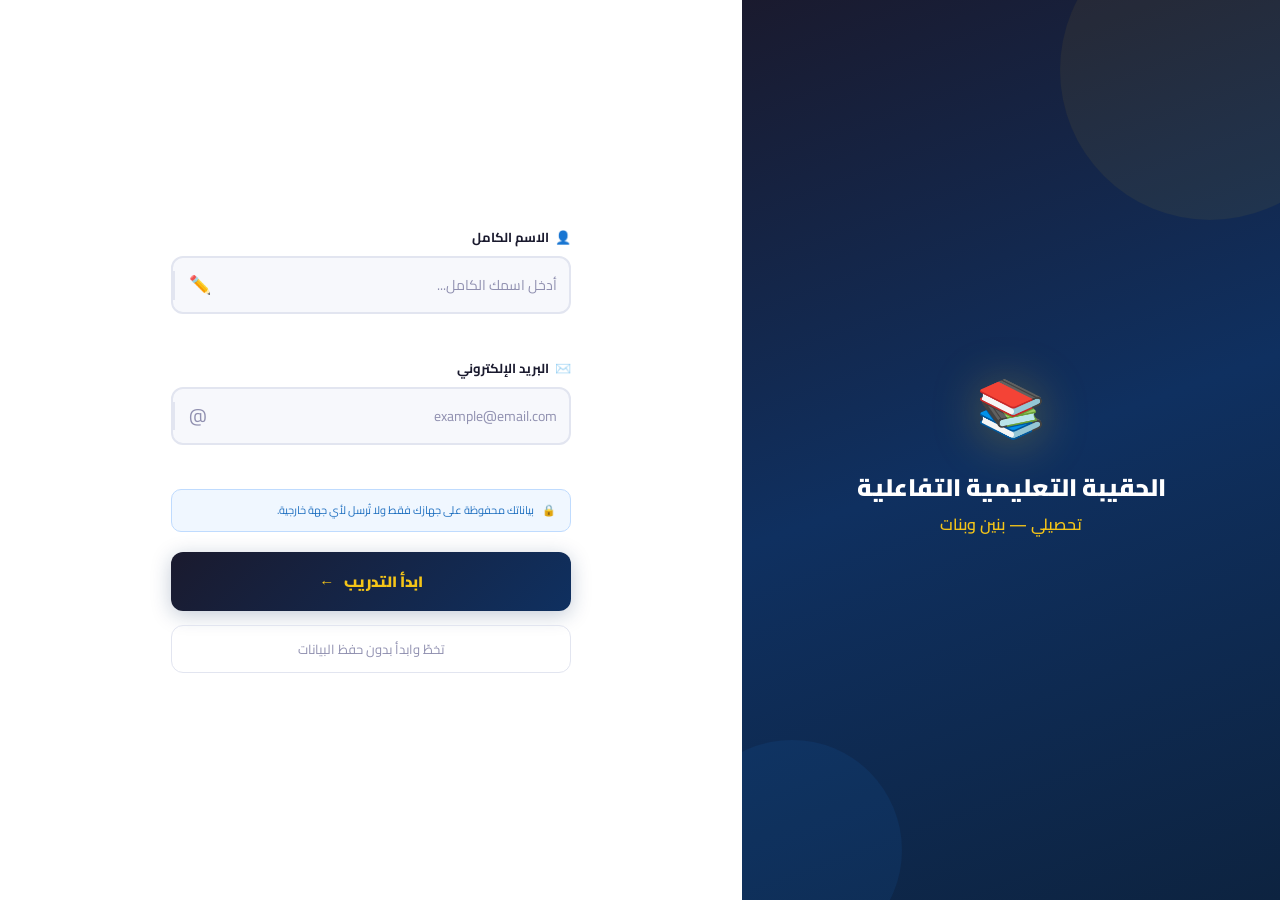
==== index.html @ 5f92c3a1 "Add files via upload" ====
<!DOCTYPE html>
<html lang="ar" dir="rtl">
<head>
  <meta charset="UTF-8"/>
  <meta name="viewport" content="width=device-width,initial-scale=1.0"/>
  <title>الحقيبة التعليمية التفاعلية — تحصيلي</title>
  <link href="https://fonts.googleapis.com/css2?family=Cairo:wght@400;500;600;700;900&display=swap" rel="stylesheet"/>
  <style>
/* ============================================================
   CSS التطبيق الرئيسي
   ============================================================ */
/* ============================================================
   TAHSILI — style.css v4
   نظام تحفيزي + مصادر تعليمية حقيقية
   ============================================================ */
@import url('https://fonts.googleapis.com/css2?family=Cairo:wght@400;500;600;700;900&display=swap');

*,*::before,*::after{box-sizing:border-box;margin:0;padding:0;}

:root{
  --blue:#1e6fc0;    --blue-l:#e6f1fb;  --blue-d:#0c447c;
  --green:#2e8b3a;   --green-l:#eaf3de; --green-d:#1a5c25;
  --purple:#7c3fbf;  --purple-l:#f0ebfc;--purple-d:#4a2080;
  --amber:#c97020;   --amber-l:#fef3e2; --amber-d:#7a4010;
  --gold:#f5c518;
  --surface:#fff;    --surface2:#f7f8fc;--surface3:#eef0f7;
  --border:#e2e5f0;  --text:#1a1a2e;
  --text2:#4a4a6a;   --text3:#9090b0;
  --success:#22a855; --danger:#dd3344;  --warn:#e0901a;
  --radius:14px;     --radius-sm:8px;
  --shadow:0 2px 12px rgba(30,30,80,.08);
  --shadow-md:0 4px 24px rgba(30,30,80,.14);
}

body{font-family:'Cairo','Segoe UI',sans-serif;direction:rtl;background:var(--surface2);color:var(--text);min-height:100vh;font-size:15px;line-height:1.6;}

/* ── Layout ── */
.app-shell{display:grid;grid-template-columns:240px 1fr;min-height:100vh;}

/* ── Sidebar ── */
.sidebar{background:#1a1a2e;color:#fff;display:flex;flex-direction:column;position:sticky;top:0;height:100vh;overflow-y:auto;z-index:100;}
.sidebar-logo{padding:22px 18px 16px;border-bottom:1px solid rgba(255,255,255,.08);}
.logo-badge{display:inline-flex;align-items:center;gap:5px;background:linear-gradient(135deg,#f5c518,#e0901a);color:#1a1a2e;font-size:11px;font-weight:700;padding:3px 10px;border-radius:20px;margin-bottom:8px;}
.sidebar-logo h1{font-size:16px;font-weight:700;color:#fff;line-height:1.3;}
.sidebar-logo p{font-size:11px;color:rgba(255,255,255,.4);margin-top:3px;}
.sidebar-nav{padding:12px 8px;flex:1;}
.nav-section-label{font-size:10px;color:rgba(255,255,255,.3);letter-spacing:1px;text-transform:uppercase;padding:10px 10px 4px;font-weight:600;}
.nav-item{display:flex;align-items:center;gap:9px;padding:9px 12px;border-radius:10px;cursor:pointer;color:rgba(255,255,255,.6);font-size:13px;font-weight:500;transition:all .15s;border:none;background:none;width:100%;text-align:right;font-family:inherit;margin-bottom:2px;}
.nav-item:hover{background:rgba(255,255,255,.07);color:#fff;}
.nav-item.active{background:rgba(245,197,24,.15);color:#f5c518;font-weight:700;}
.nav-icon{font-size:16px;width:20px;text-align:center;flex-shrink:0;}
.nav-subject{border-right:3px solid transparent;padding-right:14px;font-size:12px;}
.nav-subject.math{border-color:#42a5f5;color:#90caf9;}
.nav-subject.phys{border-color:#66bb6a;color:#a5d6a7;}
.nav-subject.chem{border-color:#ab47bc;color:#ce93d8;}
.nav-subject.bio{border-color:#ffa726;color:#ffcc80;}

/* ── Main ── */
.main-area{display:flex;flex-direction:column;min-height:100vh;}

/* ── Topbar ── */
.topbar{background:var(--surface);border-bottom:1px solid var(--border);padding:12px 26px;display:flex;align-items:center;justify-content:space-between;position:sticky;top:0;z-index:50;gap:10px;flex-wrap:wrap;}
.topbar-left{display:flex;align-items:center;gap:10px;}
.topbar-title{font-size:16px;font-weight:700;}
.topbar-right{display:flex;gap:6px;align-items:center;flex-wrap:wrap;}
.score-pills{display:flex;gap:5px;flex-wrap:wrap;}
.score-pill{display:flex;align-items:center;gap:4px;padding:3px 9px;border-radius:20px;font-size:11px;font-weight:700;border:1.5px solid var(--border);background:var(--surface2);}

/* ── Content ── */
.content-area{padding:24px;flex:1;}

/* ── Buttons ── */
.btn{display:inline-flex;align-items:center;gap:5px;padding:8px 16px;border-radius:var(--radius-sm);font-size:13px;font-weight:700;font-family:inherit;cursor:pointer;border:none;transition:all .15s;white-space:nowrap;}
.btn:disabled{opacity:.4;cursor:default;}
.btn-primary{background:#1a1a2e;color:#f5c518;}
.btn-primary:hover:not(:disabled){background:#0f3060;transform:translateY(-1px);}
.btn-outline{background:transparent;color:var(--text);border:1.5px solid var(--border);}
.btn-outline:hover:not(:disabled){border-color:#999;background:var(--surface2);}

/* ── Screens ── */
.screen{display:none;}
.screen.active{display:block;animation:fadeUp .25s ease;}
@keyframes fadeUp{from{opacity:0;transform:translateY(5px);}to{opacity:1;transform:translateY(0);}}

/* ============================================================
   ACHIEVEMENT POPUP
   ============================================================ */
.achievement-popup{
  position:fixed;top:24px;left:50%;transform:translateX(-50%) translateY(-80px);
  background:linear-gradient(135deg,#1a1a2e,#0f3060);
  color:#fff;padding:16px 24px;border-radius:16px;
  box-shadow:0 8px 32px rgba(0,0,0,.35);
  z-index:9999;display:flex;align-items:center;gap:14px;
  min-width:280px;max-width:360px;
  transition:transform .4s cubic-bezier(.34,1.56,.64,1),opacity .3s;
  opacity:0;
}
.achievement-popup.show{transform:translateX(-50%) translateY(0);opacity:1;}
.ach-icon{font-size:38px;flex-shrink:0;}
.ach-text h4{font-size:14px;font-weight:700;color:#f5c518;margin-bottom:2px;}
.ach-text p{font-size:12px;color:rgba(255,255,255,.7);}
.ach-close{margin-right:auto;background:none;border:none;color:rgba(255,255,255,.4);cursor:pointer;font-size:18px;line-height:1;padding:0 4px;}

/* ── Toast ── */
.toast{position:fixed;bottom:22px;left:50%;transform:translateX(-50%);background:#1a1a2e;color:#fff;padding:10px 18px;border-radius:10px;font-size:13px;font-weight:600;box-shadow:var(--shadow-md);z-index:9998;display:none;}
.toast.show{display:block;}

/* ============================================================
   DASHBOARD
   ============================================================ */
.dash-hero{background:linear-gradient(135deg,#1a1a2e 0%,#0f3060 60%,#1e6fc0 100%);border-radius:18px;padding:26px 30px;color:#fff;margin-bottom:20px;display:flex;align-items:center;justify-content:space-between;gap:20px;flex-wrap:wrap;}
.dash-hero h2{font-size:20px;font-weight:700;margin-bottom:5px;}
.dash-hero p{font-size:13px;color:rgba(255,255,255,.6);}
.hero-stats{display:flex;gap:22px;margin-top:16px;flex-wrap:wrap;}
.h-stat-val{font-size:26px;font-weight:900;}
.h-stat-lbl{font-size:11px;color:rgba(255,255,255,.5);}
.h-stat.gold .h-stat-val{color:#f5c518;}
.h-stat.green .h-stat-val{color:#6ee7a0;}
.readiness-ring{position:relative;width:100px;height:100px;flex-shrink:0;}
.readiness-ring svg{transform:rotate(-90deg);}
.ring-center{position:absolute;inset:0;display:flex;flex-direction:column;align-items:center;justify-content:center;font-size:22px;font-weight:900;color:#f5c518;line-height:1;}
.ring-center small{font-size:10px;color:rgba(255,255,255,.5);font-weight:400;}

/* Badge strip */
.badge-strip-wrap{background:var(--surface);border:1px solid var(--border);border-radius:var(--radius);padding:16px 18px;margin-bottom:20px;}
.badge-strip-wrap h3{font-size:13px;font-weight:700;margin-bottom:12px;}
.badge-strip{display:flex;gap:10px;flex-wrap:wrap;}
.badge-item{display:flex;flex-direction:column;align-items:center;gap:4px;padding:10px 14px;border-radius:10px;border:1.5px solid var(--border);background:var(--surface2);min-width:80px;text-align:center;transition:all .2s;}
.badge-item.earned{background:linear-gradient(135deg,#fffbea,#fef3c7);border-color:#f5c518;box-shadow:0 2px 8px rgba(245,197,24,.2);}
.badge-item.locked{opacity:.5;}
.badge-item.star-item{background:linear-gradient(135deg,#fffbea,#fde68a);border-color:#f59e0b;}
.badge-icon{font-size:24px;line-height:1;}
.badge-name{font-size:10px;font-weight:700;color:var(--text2);}

/* Subject cards */
.cards-grid{display:grid;grid-template-columns:repeat(4,1fr);gap:12px;margin-bottom:20px;}
.subj-card{background:var(--surface);border:1.5px solid var(--border);border-radius:var(--radius);padding:16px 14px;cursor:pointer;transition:all .18s;border-top-width:4px;}
.subj-card:hover{transform:translateY(-3px);box-shadow:var(--shadow-md);}
.subj-card.math{border-top-color:var(--blue);}
.subj-card.phys{border-top-color:var(--green);}
.subj-card.chem{border-top-color:var(--purple);}
.subj-card.bio{border-top-color:var(--amber);}
.sc-icon{width:38px;height:38px;border-radius:9px;display:flex;align-items:center;justify-content:center;font-size:19px;margin-bottom:9px;}
.sc-name{font-size:13px;font-weight:700;}
.sc-sub{font-size:11px;color:var(--text3);margin-top:1px;}
.sc-bar{height:4px;background:var(--border);border-radius:2px;margin-top:9px;overflow:hidden;}
.sc-fill{height:100%;border-radius:2px;transition:width .5s ease;}
.sc-pct{font-size:11px;color:var(--text3);margin-top:3px;}

/* Two-col bottom */
.dash-bottom{display:grid;grid-template-columns:1fr 1fr;gap:16px;}
.dash-card{background:var(--surface);border:1px solid var(--border);border-radius:var(--radius);padding:18px;box-shadow:var(--shadow);}
.dash-card h3{font-size:13px;font-weight:700;margin-bottom:12px;}
.topic-row{display:flex;align-items:center;gap:8px;padding:7px 0;border-bottom:1px solid var(--border);font-size:12px;}
.topic-row:last-child{border-bottom:none;}
.t-dot{width:7px;height:7px;border-radius:50%;flex-shrink:0;}
.t-badge{margin-right:auto;font-size:10px;font-weight:700;padding:2px 7px;border-radius:10px;}

/* Resource links in dashboard */
.res-link-dash{display:flex;align-items:center;gap:8px;padding:9px 10px;background:var(--surface2);border:1px solid var(--border);border-radius:var(--radius-sm);cursor:pointer;transition:all .15s;margin-bottom:6px;}
.res-link-dash:hover{background:var(--blue-l,#e6f1fb);border-color:var(--blue);}
.res-link-dash .r-name{font-size:12px;font-weight:700;flex:1;}
.res-link-dash .r-arrow{font-size:13px;color:var(--text3);}

/* ============================================================
   TOPICS
   ============================================================ */
.topics-header-row{display:flex;align-items:center;gap:10px;margin-bottom:18px;flex-wrap:wrap;}
.subject-tabs{display:flex;gap:3px;background:var(--surface);border:1px solid var(--border);border-radius:10px;padding:4px;}
.stab{padding:6px 16px;border-radius:7px;font-size:12px;font-weight:700;cursor:pointer;border:none;background:transparent;color:var(--text2);font-family:inherit;transition:all .15s;}
.stab.active-math{background:var(--blue);color:#fff;}
.stab.active-phys{background:var(--green);color:#fff;}
.stab.active-chem{background:var(--purple);color:#fff;}
.stab.active-bio{background:var(--amber);color:#fff;}
.topics-grid{display:grid;grid-template-columns:repeat(2,1fr);gap:8px;}
.topic-card{background:var(--surface);border:1px solid var(--border);border-radius:var(--radius-sm);padding:12px 14px;display:flex;align-items:center;gap:10px;}
.tc-dot{width:9px;height:9px;border-radius:50%;flex-shrink:0;}
.tc-name{flex:1;font-size:12px;font-weight:600;}

/* ============================================================
   QUIZ
   ============================================================ */
.quiz-setup-card{background:var(--surface);border:1px solid var(--border);border-radius:var(--radius);padding:26px;max-width:580px;box-shadow:var(--shadow);}
.quiz-setup-card h2{font-size:17px;font-weight:700;margin-bottom:5px;}
.quiz-setup-card>p{font-size:13px;color:var(--text2);margin-bottom:20px;}
.filter-row{display:flex;gap:7px;flex-wrap:wrap;margin-bottom:18px;}
.fchip{padding:6px 14px;border:1.5px solid var(--border);border-radius:20px;font-size:12px;cursor:pointer;background:transparent;color:var(--text2);font-family:inherit;font-weight:700;transition:all .15s;}
.fchip.active{background:var(--blue-l,#e6f1fb);color:var(--blue-d,#0c447c);border-color:var(--blue);}

/* Quiz shell */
.quiz-shell{display:grid;grid-template-columns:1fr 290px;gap:18px;align-items:start;}

/* Q card */
.q-card{background:var(--surface);border:1px solid var(--border);border-radius:var(--radius);padding:24px;box-shadow:var(--shadow);}
.q-top{display:flex;align-items:center;justify-content:space-between;margin-bottom:16px;gap:8px;flex-wrap:wrap;}
.q-tag{padding:3px 11px;border-radius:20px;font-size:11px;font-weight:700;}
.q-counter{font-size:12px;color:var(--text3);}
.q-progress-bar{height:4px;background:var(--border);border-radius:2px;margin-bottom:18px;overflow:hidden;}
.q-progress-fill{height:100%;background:var(--blue);border-radius:2px;transition:width .3s ease;}
.q-text{font-size:16px;font-weight:600;line-height:1.75;margin-bottom:18px;}
.options-list{display:grid;gap:9px;}
.option{display:flex;align-items:center;gap:12px;padding:12px 14px;border:2px solid var(--border);border-radius:9px;cursor:pointer;font-size:13px;font-weight:500;font-family:inherit;text-align:right;background:var(--surface);transition:all .15s;color:var(--text);width:100%;}
.option:hover:not(:disabled){border-color:var(--blue);background:var(--blue-l,#e6f1fb);transform:translateX(-2px);}
.option.correct{border-color:var(--success)!important;background:#eafaf1!important;color:#155a2a!important;}
.option.wrong{border-color:var(--danger)!important;background:#fdecea!important;color:#7a1520!important;}
.opt-letter{width:26px;height:26px;border-radius:50%;background:var(--surface2);border:1.5px solid var(--border);display:flex;align-items:center;justify-content:center;font-size:11px;font-weight:700;flex-shrink:0;transition:all .15s;}
.option.correct .opt-letter{background:var(--success);color:#fff;border-color:var(--success);}
.option.wrong   .opt-letter{background:var(--danger);color:#fff;border-color:var(--danger);}

.explanation-box{margin-top:14px;padding:14px;border-radius:9px;border-right:4px solid var(--blue);background:var(--blue-l,#e6f1fb);font-size:13px;line-height:1.8;color:var(--blue-d,#0c447c);display:none;animation:slideIn .2s ease;}
.explanation-box.show{display:block;}
.explanation-box.correct-exp{border-color:var(--success);background:#eafaf1;color:#155a2a;}
.explanation-box.wrong-exp{border-color:var(--danger);background:#fdecea;color:#7a1520;}
@keyframes slideIn{from{opacity:0;transform:translateY(-4px);}to{opacity:1;transform:translateY(0);}}

.q-nav-row{display:flex;align-items:center;justify-content:space-between;margin-top:16px;gap:8px;}
.q-dots{display:flex;gap:4px;}
.qdot{width:7px;height:7px;border-radius:50%;background:var(--border);transition:all .2s;}
.qdot.done{background:var(--success);}
.qdot.current{background:var(--blue);width:18px;border-radius:4px;}

/* ── Assistant panel ── */
.assistant-panel{display:flex;flex-direction:column;gap:12px;}

.hint-card{background:var(--surface);border:1px solid var(--border);border-radius:var(--radius);overflow:hidden;box-shadow:var(--shadow);}
.hint-header{display:flex;align-items:center;gap:7px;padding:11px 14px;background:linear-gradient(135deg,#1a1a2e,#0f3060);color:#fff;font-size:12px;font-weight:700;}
.ai-dot{width:7px;height:7px;border-radius:50%;background:#6ee7a0;animation:pulse 2s infinite;}
@keyframes pulse{0%,100%{opacity:1;}50%{opacity:.35;}}
.hint-body{padding:12px 14px;}
.hint-text{font-size:12px;color:var(--text2);line-height:1.7;margin-bottom:10px;}
.hint-steps{list-style:none;display:flex;flex-direction:column;gap:5px;}
.hint-steps li{display:flex;gap:7px;font-size:11px;color:var(--text2);padding:5px 8px;background:var(--surface2);border-radius:6px;line-height:1.5;}
.step-num{width:16px;height:16px;background:var(--blue);color:#fff;border-radius:50%;display:flex;align-items:center;justify-content:center;font-size:9px;font-weight:700;flex-shrink:0;margin-top:1px;}
.hint-action{display:flex;gap:5px;margin-top:9px;}
.hint-btn{flex:1;padding:7px 8px;border-radius:6px;font-size:11px;font-weight:700;font-family:inherit;cursor:pointer;border:1.5px solid var(--border);background:var(--surface);color:var(--text2);transition:all .15s;display:flex;align-items:center;justify-content:center;gap:3px;}
.hint-btn:hover{border-color:var(--blue);color:var(--blue);}
.hint-btn.primary{background:#1a1a2e;color:#f5c518;border-color:#1a1a2e;}
.hint-btn.primary:hover{background:#0f3060;}

/* Resources per question */
.resources-card{background:var(--surface);border:1px solid var(--border);border-radius:var(--radius);overflow:hidden;box-shadow:var(--shadow);}
.resources-header{padding:10px 14px;border-bottom:1px solid var(--border);font-size:12px;font-weight:700;display:flex;align-items:center;gap:5px;}
.resources-body{padding:8px;display:flex;flex-direction:column;gap:5px;}
.res-link{display:flex;align-items:center;gap:8px;padding:8px 10px;border-radius:8px;border:1px solid var(--border);background:var(--surface2);cursor:pointer;transition:all .15s;}
.res-link:hover{background:var(--blue-l,#e6f1fb);border-color:var(--blue);transform:translateX(-2px);}
.res-icon{flex-shrink:0;display:flex;align-items:center;justify-content:center;width:32px;height:32px;border-radius:7px;overflow:hidden;}
.res-info{flex:1;min-width:0;}
.res-name{font-size:11px;font-weight:700;white-space:nowrap;overflow:hidden;text-overflow:ellipsis;}
.res-arrow{color:var(--text3);font-size:11px;flex-shrink:0;}
.res-link:hover .res-arrow{color:var(--blue);}

/* ── Score screen ── */
.score-screen{background:var(--surface);border:1px solid var(--border);border-radius:var(--radius);padding:36px 22px;text-align:center;max-width:500px;box-shadow:var(--shadow-md);}
.score-ring{width:110px;height:110px;border-radius:50%;border:6px solid;margin:0 auto 18px;display:flex;flex-direction:column;align-items:center;justify-content:center;}
.score-num{font-size:34px;font-weight:900;}
.score-denom{font-size:12px;color:var(--text2);}
.score-title{font-size:19px;font-weight:700;margin-bottom:6px;}
.score-msg{font-size:12px;color:var(--text2);margin-bottom:16px;}
.score-badges-wrap{margin-bottom:16px;}
.score-badges-wrap h4{font-size:12px;font-weight:700;margin-bottom:8px;text-align:right;}
.score-badges{display:flex;flex-wrap:wrap;gap:6px;justify-content:center;}
.score-badge{padding:5px 12px;background:#fffbea;border:1.5px solid #f5c518;border-radius:20px;font-size:12px;font-weight:700;color:#7a4f00;}
.score-badge.star{background:#fef3c7;border-color:#f59e0b;}
.score-breakdown{text-align:right;margin-bottom:18px;}
.sb-row{display:flex;align-items:center;gap:8px;padding:6px 0;border-bottom:1px solid var(--border);font-size:12px;}
.sb-row:last-child{border-bottom:none;}
.sb-label{flex:1;font-weight:600;}
.sb-bar-wrap{flex:2;background:var(--border);border-radius:3px;height:5px;overflow:hidden;}
.sb-bar{height:100%;border-radius:3px;}
.sb-val{font-size:11px;font-weight:700;min-width:34px;text-align:center;}

/* ============================================================
   PROGRESS
   ============================================================ */
.progress-grid{display:grid;grid-template-columns:1fr 1fr;gap:16px;}
.prog-card{background:var(--surface);border:1px solid var(--border);border-radius:var(--radius);padding:18px;box-shadow:var(--shadow);}
.prog-card h3{font-size:13px;font-weight:700;margin-bottom:14px;}
.big-progress-bar{height:11px;background:var(--border);border-radius:6px;overflow:hidden;margin-top:8px;}
.big-progress-fill{height:100%;background:linear-gradient(90deg,var(--blue),var(--green));border-radius:6px;transition:width .6s ease;}
.big-pct{font-size:26px;font-weight:900;color:var(--blue);margin-top:6px;}
.subj-row{display:flex;align-items:center;gap:9px;padding:8px 0;border-bottom:1px solid var(--border);}
.subj-row:last-child{border-bottom:none;}
.subj-name{font-size:12px;font-weight:600;min-width:65px;}
.subj-bar{flex:1;background:var(--border);border-radius:3px;height:6px;overflow:hidden;}
.subj-fill{height:100%;border-radius:3px;transition:width .5s ease;}
.subj-pct{font-size:11px;font-weight:700;min-width:32px;text-align:center;}
.empty-progress{text-align:center;padding:30px 16px;color:var(--text2);font-size:13px;}
.empty-icon{font-size:36px;margin-bottom:10px;}

/* Badges in progress */
.prog-badges-wrap{grid-column:1/-1;}
.prog-badges{display:grid;grid-template-columns:repeat(auto-fill,minmax(140px,1fr));gap:10px;}
.prog-badge{display:flex;flex-direction:column;align-items:center;gap:5px;padding:14px 10px;border-radius:12px;border:1.5px solid var(--border);background:var(--surface2);text-align:center;transition:all .2s;}
.prog-badge.earned{background:linear-gradient(135deg,#fffbea,#fef3c7);border-color:#f5c518;box-shadow:0 2px 10px rgba(245,197,24,.18);}
.prog-badge.locked{opacity:.45;}
.pb-icon{font-size:30px;}
.pb-name{font-size:12px;font-weight:700;}
.pb-desc{font-size:10px;color:var(--text3);}

/* ============================================================
   RESPONSIVE
   ============================================================ */
@media(max-width:1024px){
  .app-shell{grid-template-columns:1fr;}
  .sidebar{display:none;}
  .cards-grid{grid-template-columns:repeat(2,1fr);}
  .quiz-shell{grid-template-columns:1fr;}
  .assistant-panel{flex-direction:row;flex-wrap:wrap;}
  .hint-card,.resources-card{flex:1 1 260px;}
}
@media(max-width:640px){
  .cards-grid{grid-template-columns:1fr 1fr;}
  .dash-bottom{grid-template-columns:1fr;}
  .progress-grid{grid-template-columns:1fr;}
  .topics-grid{grid-template-columns:1fr;}
  .content-area{padding:14px;}
  .topbar{padding:10px 14px;}
}

/* ============================================================
   LOGIN OVERLAY
   ============================================================ */
.login-overlay {
  position: fixed; inset: 0;
  background: linear-gradient(135deg,#1a1a2e 0%,#0f3060 60%,#1e3a6e 100%);
  display: flex; align-items: center; justify-content: center;
  z-index: 99999;
  padding: 20px;
}
.login-modal {
  background: #fff;
  border-radius: 22px;
  padding: 36px 32px;
  width: 100%; max-width: 420px;
  text-align: center;
  box-shadow: 0 20px 60px rgba(0,0,0,.35);
  animation: popIn .4s cubic-bezier(.34,1.56,.64,1);
}
@keyframes popIn { from{opacity:0;transform:scale(.88);} to{opacity:1;transform:scale(1);} }

.login-logo { font-size: 48px; margin-bottom: 10px; }
.login-modal h2 {
  font-size: 20px; font-weight: 900;
  color: #1a1a2e; margin-bottom: 6px;
}
.login-modal > p {
  font-size: 13px; color: var(--text2);
  margin-bottom: 28px; line-height: 1.6;
}

.login-form { text-align: right; }
.lf-group   { margin-bottom: 18px; }
.lf-label   { font-size: 13px; font-weight: 700; display: block; margin-bottom: 7px; }

.lf-input-wrap {
  display: flex; align-items: center; gap: 8px;
  border: 2px solid var(--border);
  border-radius: 10px; padding: 0 14px;
  background: var(--surface2);
  transition: border-color .2s;
}
.lf-input-wrap:focus-within { border-color: var(--blue); background: #fff; }
.lf-icon  { font-size: 18px; flex-shrink: 0; }
.lf-input {
  flex: 1; border: none; background: transparent;
  font-family: inherit; font-size: 14px; color: var(--text);
  padding: 12px 4px; outline: none;
  direction: rtl; text-align: right;
}
.lf-input::placeholder { color: var(--text3); }
.lf-error {
  font-size: 11px; color: var(--danger);
  margin-top: 4px; display: block; min-height: 16px;
}

.lf-btn {
  width: 100%; padding: 14px;
  background: linear-gradient(135deg,#1a1a2e,#0f3060);
  color: #f5c518; border: none; border-radius: 10px;
  font-size: 15px; font-weight: 900; font-family: inherit;
  cursor: pointer; margin-top: 6px;
  transition: all .2s;
}
.lf-btn:hover { transform: translateY(-2px); box-shadow: 0 6px 20px rgba(0,0,0,.2); }
.lf-btn:active { transform: translateY(0); }

.lf-skip {
  width: 100%; padding: 10px;
  background: transparent; border: none;
  font-size: 12px; color: var(--text3);
  font-family: inherit; cursor: pointer;
  margin-top: 10px; text-decoration: underline;
  transition: color .15s;
}
.lf-skip:hover { color: var(--text2); }

/* ── User chip in topbar ── */
.user-chip {
  display: flex; align-items: center; gap: 7px;
  padding: 5px 12px 5px 7px;
  border: 1.5px solid var(--border);
  border-radius: 24px; background: var(--surface2);
  cursor: pointer; transition: all .15s;
}
.user-chip:hover { border-color: var(--blue); background: var(--blue-l,#e6f1fb); }
.user-avatar {
  width: 28px; height: 28px; border-radius: 50%;
  background: linear-gradient(135deg,#1a1a2e,#1e6fc0);
  color: #f5c518; font-size: 13px; font-weight: 900;
  display: flex; align-items: center; justify-content: center;
}
.user-name-short { font-size: 12px; font-weight: 700; max-width: 100px; overflow: hidden; text-overflow: ellipsis; white-space: nowrap; }

/* ── User card modal ── */
.modal-overlay {
  position: fixed; inset: 0;
  background: rgba(0,0,0,.5);
  z-index: 5000;
  display: flex; align-items: flex-start; justify-content: flex-left;
  padding: 70px 20px 20px;
}
.user-card {
  background: var(--surface);
  border-radius: 18px;
  padding: 28px 24px;
  width: 280px;
  box-shadow: var(--shadow-md);
  text-align: center;
  animation: fadeUp .2s ease;
  margin-right: auto;
  margin-left: 20px;
}
.uc-avatar {
  width: 64px; height: 64px; border-radius: 50%;
  background: linear-gradient(135deg,#1a1a2e,#1e6fc0);
  color: #f5c518; font-size: 28px; font-weight: 900;
  display: flex; align-items: center; justify-content: center;
  margin: 0 auto 12px;
}
.uc-name  { font-size: 16px; font-weight: 900; margin-bottom: 4px; }
.uc-email { font-size: 12px; color: var(--text3); margin-bottom: 18px; word-break: break-all; }

.uc-stats { display: flex; gap: 8px; margin-bottom: 16px; }
.uc-stat  {
  flex: 1; background: var(--surface2);
  border-radius: 10px; padding: 10px 6px;
}
.uc-stat-val { font-size: 20px; font-weight: 900; color: var(--blue); }
.uc-stat-lbl { font-size: 10px; color: var(--text3); }

.uc-saved {
  font-size: 11px; color: var(--success);
  background: #eafaf1; border-radius: 8px;
  padding: 7px 10px; margin-bottom: 14px;
}
.uc-logout {
  width: 100%; padding: 9px;
  background: #fdecea; color: var(--danger);
  border: 1.5px solid #f5c6c6;
  border-radius: 9px; font-size: 12px; font-weight: 700;
  font-family: inherit; cursor: pointer;
  transition: all .15s;
}
.uc-logout:hover { background: var(--danger); color: #fff; }

/* ── GeoGebra resource highlight ── */
.res-link-dash[onclick*="geogebra"],
.res-link[onclick*="geogebra"] {
  border-color: #c7d4f5;
  background: #f5f7ff;
}
.res-link-dash[onclick*="geogebra"]:hover,
.res-link[onclick*="geogebra"]:hover {
  background: #e8eeff;
  border-color: #2d4a9e;
}

/* ============================================================
   USER INFO BAR  (topbar)
   ============================================================ */
.user-info-bar {
  display: none;
  align-items: center;
  gap: 10px;
  padding: 6px 14px 6px 8px;
  background: var(--surface2);
  border: 1.5px solid var(--border);
  border-radius: 40px;
  cursor: default;
  transition: all .2s;
  max-width: 240px;
}
.user-info-bar.visible { display: flex; }
.user-info-bar:hover   { border-color: var(--blue); background: var(--blue-l,#e6f1fb); }

.uib-avatar {
  width: 34px; height: 34px;
  border-radius: 50%; flex-shrink: 0;
  background: linear-gradient(135deg,#1a1a2e,#1e6fc0);
  color: #f5c518;
  font-size: 15px; font-weight: 900;
  display: flex; align-items: center; justify-content: center;
}
.uib-details {
  display: flex; flex-direction: column;
  min-width: 0; flex: 1;
}
.uib-name {
  font-size: 13px; font-weight: 700;
  white-space: nowrap; overflow: hidden; text-overflow: ellipsis;
  color: var(--text);
}
.uib-email {
  font-size: 10px; color: var(--text3);
  white-space: nowrap; overflow: hidden; text-overflow: ellipsis;
}
.uib-logout {
  width: 28px; height: 28px;
  border-radius: 50%; border: 1.5px solid var(--border);
  background: #fff; color: var(--text3);
  font-size: 14px; cursor: pointer;
  display: flex; align-items: center; justify-content: center;
  transition: all .15s; flex-shrink: 0;
}
.uib-logout:hover { background: var(--danger); color: #fff; border-color: var(--danger); }

/* حذف الـ user-card القديم */
.modal-overlay { display: none !important; }


/* ============================================================
   CSS صفحة الدخول
   ============================================================ */

/* body عند عرض صفحة الدخول */
body {
  margin: 0;
  padding: 0;
}

#loginPage {
  display: flex;
  flex-direction: row;
  min-height: 100vh;
  background: #0d1117;
  font-family: 'Cairo','Segoe UI',sans-serif;
  direction: rtl;
}

#loginPage .login-side {
  width: 42%;
  min-width: 280px;
  background: linear-gradient(160deg,#1a1a2e 0%,#0f3060 50%,#0d2340 100%);
  display: flex;
  flex-direction: column;
  justify-content: center;
  align-items: center;
  padding: 60px 40px;
  position: relative;
  overflow: hidden;
  flex-shrink: 0;
}

#loginPage .login-side::before {
  content:'';position:absolute;top:-80px;right:-80px;
  width:300px;height:300px;border-radius:50%;
  background:rgba(245,197,24,.06);
}
#loginPage .login-side::after {
  content:'';position:absolute;bottom:-60px;left:-60px;
  width:220px;height:220px;border-radius:50%;
  background:rgba(30,111,192,.12);
}

#loginPage .side-content {
  position: relative;
  z-index: 1;
  text-align: center;
  width: 100%;
}

#loginPage .side-logo {
  font-size: 56px;
  margin-bottom: 20px;
  filter: drop-shadow(0 4px 24px rgba(245,197,24,.3));
}

#loginPage .side-title {
  font-size: 24px;
  font-weight: 900;
  color: #fff;
  line-height: 1.3;
  margin-bottom: 8px;
  text-align: center;
}

#loginPage .side-subtitle {
  font-size: 16px;
  font-weight: 600;
  color: #f5c518;
  text-align: center;
  margin-bottom: 0;
}

#loginPage .login-main {
  flex: 1;
  background: #fff;
  display: flex;
  flex-direction: column;
  justify-content: center;
  align-items: center;
  padding: 48px 40px;
  position: relative;
  min-height: 100vh;
  overflow-y: auto;
}

#loginPage .form-box {
  width: 100%;
  max-width: 400px;
}

#loginPage .fg {
  margin-bottom: 20px;
}

#loginPage .fg-label {
  display: flex;
  align-items: center;
  gap: 6px;
  font-size: 13px;
  font-weight: 700;
  color: #1a1a2e;
  margin-bottom: 8px;
  font-family: 'Cairo', sans-serif;
}

#loginPage .fg-input-wrap {
  display: flex;
  align-items: center;
  border: 2px solid #e2e5f0;
  border-radius: 12px;
  background: #f7f8fc;
  transition: all .2s;
  overflow: hidden;
}

#loginPage .fg-input-wrap:focus-within {
  border-color: #1e6fc0;
  background: #fff;
  box-shadow: 0 0 0 4px rgba(30,111,192,.08);
}

#loginPage .fg-input-wrap.error {
  border-color: #dd3344;
}

#loginPage .fg-prefix {
  padding: 0 14px;
  font-size: 18px;
  color: #9090b0;
  flex-shrink: 0;
  border-left: 2px solid #e2e5f0;
}

#loginPage .fg-input-wrap:focus-within .fg-prefix {
  border-color: #e6f1fb;
  color: #1e6fc0;
}

#loginPage .fg-input {
  flex: 1;
  border: none;
  background: transparent;
  font-family: 'Cairo', sans-serif;
  font-size: 14px;
  color: #1a1a2e;
  padding: 14px 12px;
  outline: none;
  direction: rtl;
}

#loginPage .fg-input::placeholder {
  color: #9090b0;
}

#loginPage .fg-error {
  font-size: 11px;
  color: #dd3344;
  margin-top: 6px;
  min-height: 18px;
  font-weight: 600;
  display: block;
}

#loginPage .privacy-note {
  display: flex;
  align-items: flex-start;
  gap: 8px;
  padding: 12px 14px;
  background: #f0f7ff;
  border: 1px solid #bfdbfe;
  border-radius: 10px;
  margin-bottom: 20px;
  font-size: 11px;
  color: #1e6fc0;
  line-height: 1.5;
  font-family: 'Cairo', sans-serif;
}

#loginPage .submit-btn {
  width: 100%;
  padding: 15px;
  background: linear-gradient(135deg,#1a1a2e 0%,#0f3060 100%);
  color: #f5c518;
  border: none;
  border-radius: 12px;
  font-family: 'Cairo', sans-serif;
  font-size: 15px;
  font-weight: 900;
  cursor: pointer;
  display: flex;
  align-items: center;
  justify-content: center;
  gap: 10px;
  transition: all .2s;
  box-shadow: 0 4px 20px rgba(15,48,96,.25);
  margin-bottom: 14px;
}

#loginPage .submit-btn:hover {
  transform: translateY(-2px);
  box-shadow: 0 8px 28px rgba(15,48,96,.35);
}

#loginPage .skip-btn {
  width: 100%;
  padding: 11px;
  background: transparent;
  border: 1.5px solid #e2e5f0;
  border-radius: 12px;
  font-family: 'Cairo', sans-serif;
  font-size: 13px;
  color: #9090b0;
  cursor: pointer;
  transition: all .2s;
}

#loginPage .skip-btn:hover {
  border-color: #999;
  color: #4a4a6a;
  background: #f7f8fc;
}

/* Success overlay */
#loginPage .success-overlay {
  position: absolute;
  inset: 0;
  background: #fff;
  display: none;
  flex-direction: column;
  align-items: center;
  justify-content: center;
  z-index: 10;
}
#loginPage .success-overlay.show { display: flex; }
#loginPage .success-checkmark {
  width: 80px;
  height: 80px;
  border-radius: 50%;
  background: linear-gradient(135deg,#22a855,#16a34a);
  display: flex;
  align-items: center;
  justify-content: center;
  font-size: 38px;
  margin-bottom: 20px;
  box-shadow: 0 8px 32px rgba(34,168,85,.3);
}
#loginPage .success-overlay h2 {
  font-size: 22px;
  font-weight: 900;
  color: #1a1a2e;
  margin-bottom: 6px;
  font-family: 'Cairo', sans-serif;
}
#loginPage .success-overlay p {
  font-size: 13px;
  color: #9090b0;
  margin-bottom: 24px;
  font-family: 'Cairo', sans-serif;
}
#loginPage .success-bar-wrap {
  width: 200px;
  height: 4px;
  background: #e2e5f0;
  border-radius: 2px;
  overflow: hidden;
}
#loginPage .success-bar {
  height: 100%;
  background: #1e6fc0;
  border-radius: 2px;
  animation: fillBar 1.5s ease forwards;
}

@keyframes fillBar { from{width:0} to{width:100%} }
@keyframes popIn  { from{opacity:0;transform:scale(.88)} to{opacity:1;transform:scale(1)} }

/* Responsive */
@media(max-width:768px) {
  #loginPage {
    flex-direction: column;
    overflow: auto;
    min-height: auto;
  }
  #loginPage .login-side {
    width: 100%;
    min-width: unset;
    padding: 40px 24px 32px;
    min-height: auto;
    flex-shrink: 0;
  }
  #loginPage .login-main {
    padding: 32px 24px;
    min-height: auto;
  }
  #loginPage .login-side::before,
  #loginPage .login-side::after { display: none; }
}

/* App page background */
#appPage {
  background: #f7f8fc;
  min-height: 100vh;
}

</style>
  
</head>
<body>

<!-- ══ صفحة الدخول ══ -->
<div id="loginPage">
<!-- ── الجانب التعريفي (كحلي) ── -->
<div class="login-side">
  <div class="side-content">
    <div class="side-logo">📚</div>
    <div class="side-title">الحقيبة التعليمية التفاعلية</div>
    <div class="side-subtitle">تحصيلي — بنين وبنات</div>

  </div>
</div>

<!-- ── نموذج الدخول ── -->
<div class="login-main">

  <!-- Success overlay -->
  <div class="success-overlay" id="successOverlay">
    <div class="success-checkmark">✓</div>
    <h2 id="successName">مرحباً!</h2>
    <p>جاري الانتقال للوحة التحكم…</p>
    <div class="success-bar-wrap">
      <div class="success-bar"></div>
    </div>
  </div>

  <div class="form-box">

    <!-- الاسم -->
    <div class="fg">
      <label class="fg-label">
        <span class="fg-label-icon">👤</span> الاسم الكامل
      </label>
      <div class="fg-input-wrap" id="nameWrap">
        <input type="text" id="inputName" class="fg-input"
               placeholder="أدخل اسمك الكامل..."
               maxlength="60" autocomplete="name"
               oninput="onNameInput()" onkeydown="if(event.key==='Enter')document.getElementById('inputEmail').focus()"/>
        <div class="fg-prefix">✏️</div>
      </div>
      <div class="fg-error" id="nameError"></div>
    </div>

    <!-- البريد -->
    <div class="fg">
      <label class="fg-label">
        <span class="fg-label-icon">✉️</span> البريد الإلكتروني
      </label>
      <div class="fg-input-wrap" id="emailWrap">
        <input type="email" id="inputEmail" class="fg-input"
               placeholder="example@email.com"
               maxlength="100" autocomplete="email"
               oninput="onEmailInput()" onkeydown="if(event.key==='Enter')submitLogin()"/>
        <div class="fg-prefix">@</div>
      </div>
      <div class="fg-error" id="emailError"></div>
    </div>

    <!-- Privacy -->
    <div class="privacy-note">
      <span class="pn-icon">🔒</span>
      بياناتك محفوظة على جهازك فقط ولا تُرسل لأي جهة خارجية.
    </div>

    <!-- Submit -->
    <button class="submit-btn" id="submitBtn" onclick="submitLogin()">
      <span id="btnText">ابدأ التدريب</span>
      <span class="btn-arrow" id="btnArrow">←</span>
    </button>

    <button class="skip-btn" onclick="skipLogin()">
      تخطّ وابدأ بدون حفظ البيانات
    </button>
  </div>
</div>
</div>

<!-- ══ التطبيق الرئيسي (مخفي في البداية) ══ -->
<div id="appPage" style="display:none;">
<!-- Toast -->
<div class="toast" id="toast"></div>

<div class="app-shell">

  <!-- ══════════════════════════════════════════
       SIDEBAR
       ══════════════════════════════════════════ -->
  <aside class="sidebar">
    <div class="sidebar-logo">
      <div class="logo-badge">🎓 التحصيلي 2025</div>
      <h1>الحقيبة التعليمية التفاعلية</h1>
      <p>للتخصصات العلمية — بنين وبنات</p>
    </div>

    <nav class="sidebar-nav">
      <div class="nav-section-label">القائمة</div>

      <button class="nav-item active" id="nav-dashboard" onclick="showScreen('dashboard')">
        <span class="nav-icon">🏠</span> لوحة التحكم
      </button>
      <button class="nav-item" id="nav-topics" onclick="showScreen('topics')">
        <span class="nav-icon">📚</span> المواضيع
      </button>
      <button class="nav-item" id="nav-quiz" onclick="showScreen('quiz')">
        <span class="nav-icon">✏️</span> التدريب على الأسئلة
      </button>
      <button class="nav-item" id="nav-progress" onclick="showScreen('progress')">
        <span class="nav-icon">📊</span> تقدمي
      </button>

      <div class="nav-section-label" style="margin-top:18px;">المواد</div>

      <button class="nav-item nav-subject math" onclick="openSubjectQuiz('math')">
        <span class="nav-icon">➕</span> الرياضيات
      </button>
      <button class="nav-item nav-subject phys" onclick="openSubjectQuiz('phys')">
        <span class="nav-icon">⚡</span> الفيزياء
      </button>
      <button class="nav-item nav-subject chem" onclick="openSubjectQuiz('chem')">
        <span class="nav-icon">⚗️</span> الكيمياء
      </button>
      <button class="nav-item nav-subject bio" onclick="openSubjectQuiz('bio')">
        <span class="nav-icon">🧬</span> الأحياء
      </button>
    </nav>

  </aside>

  <!-- ══════════════════════════════════════════
       MAIN AREA
       ══════════════════════════════════════════ -->
  <div class="main-area">

    <!-- Topbar -->
    <header class="topbar">
      <div class="topbar-left">
        <span class="topbar-title" id="topbar-title">لوحة التحكم</span>
      </div>
      <div class="topbar-right">
        <div class="score-pills">
          <div class="score-pill" style="color:#1e6fc0;border-color:#b3d4f7;">
            ➕ <span id="pill-math">—</span>
          </div>
          <div class="score-pill" style="color:#2e8b3a;border-color:#b3ddb8;">
            ⚡ <span id="pill-phys">—</span>
          </div>
          <div class="score-pill" style="color:#7c3fbf;border-color:#c9b3e8;">
            ⚗️ <span id="pill-chem">—</span>
          </div>
          <div class="score-pill" style="color:#c97020;border-color:#f2c48c;">
            🧬 <span id="pill-bio">—</span>
          </div>
        </div>
        <button class="btn btn-primary" onclick="showScreen('quiz')">ابدأ التدريب ←</button>
      </div>
    </header>

    <div class="content-area">

      <!-- ══════════════════════════════════════
           SCREEN: DASHBOARD
           ══════════════════════════════════════ -->
      <section class="screen active" id="screen-dashboard">

        <!-- Hero -->
        <div class="dash-hero">
          <div>
            <h2>مرحباً بك في حقيبتك التعليمية 👋</h2>
            <p>تدرّب على أسئلة التحصيلي العلمي بمساعدة ذكية وموارد خارجية متخصصة</p>
            <div class="hero-stats">
              <div class="h-stat gold">
                <div class="h-stat-val" id="dash-total">0</div>
                <div class="h-stat-lbl">سؤال تدرّبتَ عليه</div>
              </div>
              <div class="h-stat green">
                <div class="h-stat-val" id="dash-correct">0</div>
                <div class="h-stat-lbl">إجابة صحيحة</div>
              </div>
            </div>
          </div>
          <!-- Readiness ring -->
          <div class="readiness-ring">
            <svg width="110" height="110" viewBox="0 0 110 110">
              <circle cx="55" cy="55" r="44"
                fill="none" stroke="rgba(255,255,255,.12)" stroke-width="10"/>
              <circle cx="55" cy="55" r="44"
                fill="none" stroke="#f5c518" stroke-width="10"
                stroke-dasharray="276.46" stroke-dashoffset="276.46"
                stroke-linecap="round"
                class="ring-progress"
                style="transition:stroke-dashoffset 1s ease;transform:rotate(-90deg);transform-origin:55px 55px"/>
            </svg>
            <div class="ring-center">
              <span id="ring-pct">0</span>%
              <small>الجاهزية</small>
            </div>
          </div>
        </div>

        <!-- Subject cards -->
        <div class="cards-grid">

          <div class="subj-card math" onclick="openSubjectQuiz('math')">
            <div class="sc-icon" style="background:#e6f1fb;color:#1e6fc0;">➕</div>
            <div class="sc-name">الرياضيات</div>
            <div class="sc-sub">القسم الأول</div>
            <div class="sc-bar"><div class="sc-fill" id="sc-fill-math" style="background:#1e6fc0;width:0%"></div></div>
            <div class="sc-pct" id="sc-pct-math">0%</div>
          </div>

          <div class="subj-card phys" onclick="openSubjectQuiz('phys')">
            <div class="sc-icon" style="background:#eaf3de;color:#2e8b3a;">⚡</div>
            <div class="sc-name">الفيزياء</div>
            <div class="sc-sub">القسم الثاني</div>
            <div class="sc-bar"><div class="sc-fill" id="sc-fill-phys" style="background:#2e8b3a;width:0%"></div></div>
            <div class="sc-pct" id="sc-pct-phys">0%</div>
          </div>

          <div class="subj-card chem" onclick="openSubjectQuiz('chem')">
            <div class="sc-icon" style="background:#f0ebfc;color:#7c3fbf;">⚗️</div>
            <div class="sc-name">الكيمياء</div>
            <div class="sc-sub">القسم الثالث</div>
            <div class="sc-bar"><div class="sc-fill" id="sc-fill-chem" style="background:#7c3fbf;width:0%"></div></div>
            <div class="sc-pct" id="sc-pct-chem">0%</div>
          </div>

          <div class="subj-card bio" onclick="openSubjectQuiz('bio')">
            <div class="sc-icon" style="background:#fef3e2;color:#c97020;">🧬</div>
            <div class="sc-name">الأحياء</div>
            <div class="sc-sub">القسم الرابع</div>
            <div class="sc-bar"><div class="sc-fill" id="sc-fill-bio" style="background:#c97020;width:0%"></div></div>
            <div class="sc-pct" id="sc-pct-bio">0%</div>
          </div>

        </div>

        <!-- Bottom two-col -->
        <div class="dash-bottom">

          <!-- Topics -->
          <div class="dash-card">
            <h3 id="dash-topic-title">مواضيع الرياضيات</h3>
            <div style="display:flex;gap:6px;flex-wrap:wrap;margin-bottom:14px;">
              <button class="btn btn-outline" style="font-size:11px;padding:5px 12px;" onclick="renderDashTopics('math')">رياضيات</button>
              <button class="btn btn-outline" style="font-size:11px;padding:5px 12px;" onclick="renderDashTopics('phys')">فيزياء</button>
              <button class="btn btn-outline" style="font-size:11px;padding:5px 12px;" onclick="renderDashTopics('chem')">كيمياء</button>
              <button class="btn btn-outline" style="font-size:11px;padding:5px 12px;" onclick="renderDashTopics('bio')">أحياء</button>
            </div>
            <div id="dash-topic-list"></div>
          </div>

          <!-- External Resources -->
          <div class="dash-card">
            <h3>🔗 المصادر التعليمية الخارجية</h3>
            <div class="resource-list">
              <div class="resource-item" onclick="openUrl('https://www.educational.gov.sa')">
                <div class="resource-logo" style="background:#e6f0ff;color:#0066cc;font-size:14px;font-weight:900;">عين</div>
                <div class="resource-info">
                  <div class="resource-name">بوابة عين التعليمية</div>
                  <div class="resource-desc">المنصة الرسمية لوزارة التعليم السعودية</div>
                </div>
                <span class="resource-arrow">↗</span>
              </div>
              <div class="resource-item" onclick="openUrl('https://mawdoo3.com')">
                <div class="resource-logo" style="background:#fdecea;color:#e63946;font-size:20px;">📖</div>
                <div class="resource-info">
                  <div class="resource-name">موضوع</div>
                  <div class="resource-desc">شرح مبسط بالعربية لجميع المواضيع</div>
                </div>
                <span class="resource-arrow">↗</span>
              </div>
              <div class="resource-item" onclick="openUrl('https://phet.colorado.edu/ar')">
                <div class="resource-logo" style="background:#eaf3de;color:#2e7d32;font-size:20px;">⚗️</div>
                <div class="resource-info">
                  <div class="resource-name">PhET Simulations</div>
                  <div class="resource-desc">محاكاة تفاعلية لفيزياء وكيمياء وأحياء</div>
                </div>
                <span class="resource-arrow">↗</span>
              </div>
              <div class="resource-item" onclick="openUrl('https://ptable.com/?lang=ar')">
                <div class="resource-logo" style="background:#f0ebfc;color:#7c3fbf;font-size:20px;">⚛️</div>
                <div class="resource-info">
                  <div class="resource-name">الجدول الدوري التفاعلي</div>
                  <div class="resource-desc">معلومات تفصيلية عن كل عنصر</div>
                </div>
                <span class="resource-arrow">↗</span>
              </div>
            </div>
          </div>

        </div>
      </section>

      <!-- ══════════════════════════════════════
           SCREEN: TOPICS
           ══════════════════════════════════════ -->
      <section class="screen" id="screen-topics">
        <div class="topics-header-row">
          <div class="section-title">المواضيع حسب المادة</div>
          <div class="subject-tabs">
            <button class="stab active-math" onclick="switchTopicTab('math',this)">رياضيات</button>
            <button class="stab" onclick="switchTopicTab('phys',this)">فيزياء</button>
            <button class="stab" onclick="switchTopicTab('chem',this)">كيمياء</button>
            <button class="stab" onclick="switchTopicTab('bio',this)">أحياء</button>
          </div>
        </div>
        <div class="topics-grid" id="topics-grid"></div>
      </section>

      <!-- ══════════════════════════════════════
           SCREEN: QUIZ
           ══════════════════════════════════════ -->
      <section class="screen" id="screen-quiz">

        <!-- Setup -->
        <div id="quiz-setup">
          <div class="quiz-setup-card">
            <h2>✏️ التدريب على الأسئلة</h2>
            <p>اختر المادة التي تريد التدريب عليها. سيظهر لك مساعد ذكي يوجهك عند كل سؤال مع روابط لمصادر تعليمية خارجية.</p>
            <div class="filter-row">
              <button class="fchip active" data-filter="all"  onclick="setFilter('all',this)">جميع المواد</button>
              <button class="fchip"        data-filter="math" onclick="setFilter('math',this)">➕ رياضيات</button>
              <button class="fchip"        data-filter="phys" onclick="setFilter('phys',this)">⚡ فيزياء</button>
              <button class="fchip"        data-filter="chem" onclick="setFilter('chem',this)">⚗️ كيمياء</button>
              <button class="fchip"        data-filter="bio"  onclick="setFilter('bio',this)">🧬 أحياء</button>
            </div>
            <button class="btn btn-primary" style="width:100%;justify-content:center;padding:12px;font-size:15px;" onclick="startQuiz()">
              ابدأ التدريب الآن ←
            </button>
          </div>
        </div>

        <!-- Active quiz -->
        <div id="quiz-active" style="display:none;">
          <div class="quiz-shell">

            <!-- Question card -->
            <div>
              <div class="q-card">
                <!-- Top meta -->
                <div class="q-top">
                  <span class="q-tag" id="q-tag">الرياضيات</span>
                  <span class="q-counter" id="q-counter">1 / 5</span>
                </div>
                <!-- Progress bar -->
                <div class="q-progress-bar">
                  <div class="q-progress-fill" id="q-progress-fill" style="width:0%"></div>
                </div>
                <!-- Question text -->
                <div class="q-text" id="q-text"></div>
                <!-- Options -->
                <div class="options-list" id="options-list"></div>
                <!-- Explanation -->
                <div class="explanation-box" id="explanation-box"></div>
                <!-- Navigation -->
                <div class="q-nav-row">
                  <div class="q-dots" id="q-dots"></div>
                  <button class="btn btn-primary" id="q-next-btn"
                          style="display:none;" onclick="nextQ()">التالي ←</button>
                </div>
              </div>
            </div>

            <!-- Assistant panel -->
            <div class="assistant-panel">

              <!-- Hint card -->
              <div class="hint-card">
                <div class="hint-header">
                  <div class="ai-dot"></div>
                  🤖 المساعد الذكي
                </div>
                <div class="hint-body">
                  <div class="hint-text" id="hint-text"></div>

                  <!-- Steps (hidden until requested) -->
                  <div id="hint-steps-wrap" style="display:none;">
                    <ul class="hint-steps" id="hint-steps-list"></ul>
                  </div>

                  <div class="hint-action">
                    <button class="hint-btn primary" id="hint-show-btn" onclick="showHint()">
                      💡 أرِني التلميح
                    </button>
                    <button class="hint-btn" id="hint-hide-btn"
                            style="display:none;" onclick="hideHint()">
                      إخفاء
                    </button>
                  </div>
                </div>
              </div>

              <!-- Resources card -->
              <div class="resources-card">
                <div class="resources-header">
                  🔗 مصادر تعليمية للسؤال
                </div>
                <div class="resources-body" id="resources-body"></div>
              </div>

            </div>
            <!-- /assistant-panel -->

          </div>
          <!-- /quiz-shell -->
        </div>

        <!-- Score screen -->
        <div id="quiz-score" style="display:none;">
          <div class="score-screen">
            <div class="score-ring" id="score-ring">
              <div class="score-num" id="score-num">0</div>
              <div class="score-denom" id="score-denom">من 0</div>
            </div>
            <div class="score-title" id="score-title"></div>
            <div class="score-msg"   id="score-msg"></div>
            <div class="score-breakdown" id="score-breakdown"></div>
            <div style="display:flex;gap:10px;margin-top:20px;justify-content:center;flex-wrap:wrap;">
              <button class="btn btn-primary" onclick="restartQuiz()">🔄 تدريب جديد</button>
              <button class="btn btn-outline" onclick="showScreen('progress')">📊 عرض تقدمي</button>
            </div>
          </div>
        </div>

      </section>

      <!-- ══════════════════════════════════════
           SCREEN: PROGRESS
           ══════════════════════════════════════ -->
      <section class="screen" id="screen-progress">

        <div class="progress-grid">

          <!-- Overall readiness -->
          <div class="prog-card">
            <h3>🎯 مقياس الجاهزية الكلي</h3>
            <div style="font-size:13px;color:var(--text2);margin-bottom:8px;">يتحدث تلقائياً بعد كل جلسة تدريب</div>
            <div class="big-progress-bar">
              <div class="big-progress-fill" id="big-fill" style="width:0%"></div>
            </div>
            <div class="big-pct" id="big-pct">0%</div>
            <div style="display:flex;gap:24px;margin-top:16px;">
              <div>
                <div style="font-size:22px;font-weight:900;color:var(--blue);" id="prog-total">0</div>
                <div style="font-size:11px;color:var(--text3);">أسئلة أُجيبت</div>
              </div>
              <div>
                <div style="font-size:22px;font-weight:900;color:var(--success);" id="prog-correct">0</div>
                <div style="font-size:11px;color:var(--text3);">إجابات صحيحة</div>
              </div>
            </div>
          </div>

          <!-- Per-subject breakdown -->
          <div class="prog-card">
            <h3>📚 الأداء حسب المادة</h3>
            <div id="progress-rows"></div>

            <div class="empty-progress" id="empty-progress">
              <div class="empty-icon">📊</div>
              <p>ابدأ التدريب لرؤية تقدمك</p>
              <button class="btn btn-primary" onclick="showScreen('quiz')" style="margin-top:12px;">
                ابدأ التدريب ←
              </button>
            </div>
          </div>

          <!-- Resources panel (full width) -->
          <div class="prog-card" style="grid-column:1/-1;">
            <h3>🔗 المصادر التعليمية المرتبطة</h3>
            <div style="display:grid;grid-template-columns:repeat(auto-fill,minmax(200px,1fr));gap:10px;margin-top:4px;">

              <div class="res-link" onclick="openUrl('https://www.educational.gov.sa')">
                <div class="res-logo" style="background:#e6f0ff;color:#0066cc;font-size:14px;font-weight:900;">عين</div>
                <div class="res-info">
                  <div class="res-name">بوابة عين التعليمية</div>
                  <div class="res-sub">وزارة التعليم السعودية</div>
                </div>
                <span class="res-arrow">↗</span>
              </div>

              <div class="res-link" onclick="openUrl('https://mawdoo3.com')">
                <div class="res-logo" style="background:#fdecea;color:#e63946;">📖</div>
                <div class="res-info">
                  <div class="res-name">موضوع</div>
                  <div class="res-sub">شرح مبسط بالعربية</div>
                </div>
                <span class="res-arrow">↗</span>
              </div>

              <div class="res-link" onclick="openUrl('https://www.youtube.com/results?search_query=تحصيلي+علمي+شرح')">
                <div class="res-logo" style="background:#fff0f0;color:#ff0000;">▶️</div>
                <div class="res-info">
                  <div class="res-name">يوتيوب تعليمي</div>
                  <div class="res-sub">فيديوهات شرح بالعربية</div>
                </div>
                <span class="res-arrow">↗</span>
              </div>

              <div class="res-link" onclick="openUrl('https://phet.colorado.edu/ar')">
                <div class="res-logo" style="background:#eaf3de;color:#2e7d32;">⚗️</div>
                <div class="res-info">
                  <div class="res-name">PhET Simulations</div>
                  <div class="res-sub">محاكاة تفاعلية مجانية</div>
                </div>
                <span class="res-arrow">↗</span>
              </div>

              <div class="res-link" onclick="openUrl('https://ptable.com/?lang=ar')">
                <div class="res-logo" style="background:#f0ebfc;color:#7c3fbf;">⚛️</div>
                <div class="res-info">
                  <div class="res-name">الجدول الدوري التفاعلي</div>
                  <div class="res-sub">ptable.com</div>
                </div>
                <span class="res-arrow">↗</span>
              </div>

              <div class="res-link" onclick="openUrl('https://www.desmos.com/geometry')">
                <div class="res-logo" style="background:#e6f1fb;color:#1a6fc0;">📐</div>
                <div class="res-info">
                  <div class="res-name">Desmos</div>
                  <div class="res-sub">رسم هندسي وبياني تفاعلي</div>
                </div>
                <span class="res-arrow">↗</span>
              </div>

            </div>
          </div>

        </div>
      </section>

    </div><!-- /content-area -->
  </div><!-- /main-area -->
</div><!-- /app-shell -->
</div>

<script>


const STORAGE_KEY = 'tahsili_user_data_v1';

function onNameInput(){
  const v=document.getElementById('inputName').value.trim();
  if(v.length>0){
    document.getElementById('nameError').textContent='';
    document.getElementById('nameWrap').classList.remove('error');
  }
}
function onEmailInput(){
  const v=document.getElementById('inputEmail').value.trim();
  if(v.length>0 && /^[^\s@]+@[^\s@]+\.[^\s@]+$/.test(v)){
    document.getElementById('emailError').textContent='';
    document.getElementById('emailWrap').classList.remove('error');
  }
}
function submitLogin(){
  const name=document.getElementById('inputName').value.trim();
  const email=document.getElementById('inputEmail').value.trim();
  let ok=true;
  if(!name){
    document.getElementById('nameError').textContent='⚠ الاسم مطلوب';
    document.getElementById('nameWrap').classList.add('error');
    document.getElementById('inputName').focus();
    ok=false;
  }
  if(!email){
    document.getElementById('emailError').textContent='⚠ البريد الإلكتروني مطلوب';
    document.getElementById('emailWrap').classList.add('error');
    if(ok) document.getElementById('inputEmail').focus();
    ok=false;
  } else if(!/^[^\s@]+@[^\s@]+\.[^\s@]+$/.test(email)){
    document.getElementById('emailError').textContent='⚠ صيغة البريد غير صحيحة';
    document.getElementById('emailWrap').classList.add('error');
    if(ok) document.getElementById('inputEmail').focus();
    ok=false;
  }
  if(!ok) return;
  try{
    const d=JSON.parse(localStorage.getItem(STORAGE_KEY)||'{}');
    d.user={name,email,joinDate:new Date().toLocaleDateString('ar-SA')};
    localStorage.setItem(STORAGE_KEY,JSON.stringify(d));
  }catch(e){}
  document.getElementById('successName').textContent='مرحباً، '+name+'!';
  document.getElementById('successOverlay').classList.add('show');
  setTimeout(goToApp,1600);
}
function skipLogin(){
  try{
    const d=JSON.parse(localStorage.getItem(STORAGE_KEY)||'{}');
    d.user={name:'ضيف',email:'—',joinDate:''};
    localStorage.setItem(STORAGE_KEY,JSON.stringify(d));
  }catch(e){}
  goToApp();
}
function goToApp(){
  var lp = document.getElementById('loginPage');
  var ap = document.getElementById('appPage');
  if(lp) lp.style.display='none';
  if(ap) { ap.style.display='block'; ap.style.background='#f7f8fc'; }
  document.body.style.background='#f7f8fc';
  document.body.style.minHeight='100vh';
  setTimeout(function(){
    try { initApp(); } catch(e){ console.error(e); }
  }, 100);
}
/* إذا مسجّل مسبقاً — انتقل للتطبيق مباشرة */
(function(){
  try{
    const d=JSON.parse(localStorage.getItem(STORAGE_KEY)||'{}');
    if(d&&d.user&&d.user.name) goToApp();
  }catch(e){}
})();




/* ============================================================
   DATA — الأسئلة مع تلميحات + مصادر مباشرة لكل سؤال
   ============================================================ */
const DATA = {

  /* ══ رياضيات ══ */
  math: {
    name: 'الرياضيات', color: '#1e6fc0',
    bgLight: '#e6f1fb', textDark: '#0c447c',
    topics: [
      { name: 'المثال المضاد',                      level: 'أساسي' },
      { name: 'العبارات المنطقية وقيم الصواب',       level: 'أساسي' },
      { name: 'العبارات الشرطية (إذا... إذن)',        level: 'متوسط' },
      { name: 'المعاكس الإيجابي والعكس',             level: 'متوسط' },
      { name: 'النقاط والمستقيمات',                  level: 'أساسي' },
      { name: 'تقاطع المستويات',                     level: 'متوسط' },
      { name: 'الزوايا المتكاملة والمتتامة',          level: 'أساسي' },
      { name: 'العلاقات بين الزوايا',                level: 'متوسط' },
      { name: 'متباينات المثلثات',                   level: 'متقدم' },
      { name: 'الإحصاء والاحتمالات',                 level: 'متوسط' },
    ],
    questions: [
      {
        q: 'أي مما يلي يُعدّ مثالاً مضاداً للجملة: "كل الأعداد الزوجية تقبل القسمة على 4"؟',
        opts: ['العدد 2', 'العدد 8', 'العدد 12', 'العدد 16'],
        ans: 0,
        exp: 'العدد 2 زوجي ولا يقبل القسمة على 4، فهو مثال مضاد يُبطل الجملة الكلية.',
        hint: 'ابحث عن عدد زوجي لا يقبل القسمة على 4.',
        steps: ['تحقق: 2÷4=0.5 ← ليس صحيحاً ✓', '8÷4=2 ، 12÷4=3 ، 16÷4=4 ← تنجح جميعاً'],
        topic: 'المثال المضاد',
        refs: [
          { name: 'بوابة عين — المثال المضاد', url: 'https://ien.edu.sa' },
          { name: 'عين دروس (يوتيوب رسمي) — المثال المضاد', url: 'https://www.youtube.com/channel/UCndb1LGM5oQJVhjh2NViU5g' },
          { name: 'يوتيوب — شرح المثال المضاد', url: 'https://www.youtube.com/results?search_query=%D8%A7%D9%84%D9%85%D8%AB%D8%A7%D9%84+%D8%A7%D9%84%D9%85%D8%B6%D8%A7%D8%AF+%D8%B1%D9%8A%D8%A7%D8%B6%D9%8A%D8%A7%D8%AA+%D8%AA%D8%AD%D8%B5%D9%8A%D9%84%D9%8A' },
          { name: 'GeoGebra Classic — استكشاف الجبر', url: 'https://www.geogebra.org/classic?lang=ar' },
        ]
      },
      {
        q: 'إذا كانت العبارة p صحيحة وعبارة q خاطئة، فما قيمة الصواب للعبارة (p ∧ q)؟',
        opts: ['صحيحة', 'خاطئة', 'يعتمد على السياق', 'لا يمكن تحديدها'],
        ans: 1,
        exp: 'الوصل (∧) يكون صحيحاً فقط إذا كانت العبارتان صحيحتين معاً.',
        hint: 'الوصل (AND) يحتاج الطرفين صحيحين.',
        steps: ['p=ص ، q=خ', 'ص ∧ خ = خاطئة (قاعدة جدول الحقيقة)'],
        topic: 'العبارات المنطقية',
        refs: [
          { name: 'بوابة عين — المنطق الرياضي', url: 'https://ien.edu.sa' },
          { name: 'عين دروس (يوتيوب رسمي) — المنطق الرياضي', url: 'https://www.youtube.com/channel/UCndb1LGM5oQJVhjh2NViU5g' },
          { name: 'يوتيوب — جدول الحقيقة', url: 'https://www.youtube.com/results?search_query=%D8%AC%D8%AF%D9%88%D9%84+%D8%A7%D9%84%D8%AD%D9%82%D9%8A%D9%82%D8%A9+%D8%AA%D8%AD%D8%B5%D9%8A%D9%84%D9%8A' },
          { name: 'GeoGebra Classic — الرسم البياني', url: 'https://www.geogebra.org/classic?lang=ar' },
        ]
      },
      {
        q: 'ما المعاكس الإيجابي للعبارة: "إذا كانت الطالبة مجتهدةً فإنها تنجح"؟',
        opts: [
          'إذا نجحت الطالبة فهي مجتهدة',
          'إذا لم تجتهد الطالبة فلن تنجح',
          'إذا لم تنجح الطالبة فهي غير مجتهدة',
          'إذا اجتهدت الطالبة فلن تنجح'
        ],
        ans: 2,
        exp: 'المعاكس الإيجابي: نفي التالي → نفي المقدم.',
        hint: 'المعاكس الإيجابي = عكس + نفي معاً.',
        steps: ['العبارة: إذا p فإن q', 'المعاكس الإيجابي: إذا ¬q فإن ¬p'],
        topic: 'العبارات الشرطية',
        refs: [
          { name: 'بوابة عين — العبارات الشرطية', url: 'https://ien.edu.sa' },
          { name: 'عين دروس (يوتيوب رسمي) — العبارات الشرطية', url: 'https://www.youtube.com/channel/UCndb1LGM5oQJVhjh2NViU5g' },
          { name: 'يوتيوب — المعاكس الإيجابي', url: 'https://www.youtube.com/results?search_query=%D8%A7%D9%84%D9%85%D8%B9%D8%A7%D9%83%D8%B3+%D8%A7%D9%84%D8%A5%D9%8A%D8%AC%D8%A7%D8%A8%D9%8A+%D8%AA%D8%AD%D8%B5%D9%8A%D9%84%D9%8A' },
          { name: 'GeoGebra Classic — الجبر التفاعلي', url: 'https://www.geogebra.org/classic?lang=ar' },
        ]
      },
      {
        q: 'إذا كانت زاويتان متتامتان، وإحداهما 35°، فما مقياس الأخرى؟',
        opts: ['55°', '65°', '145°', '325°'],
        ans: 0,
        exp: 'الزوايا المتتامة مجموعها 90°. إذن: 90 − 35 = 55°.',
        hint: 'المتتامة مجموعها 90°، المكملة مجموعها 180°.',
        steps: ['مجموع المتتامتين = 90°', '90 − 35 = 55°'],
        topic: 'الزوايا المتتامة',
        refs: [
          { name: 'بوابة عين — الزوايا', url: 'https://ien.edu.sa' },
          { name: 'عين دروس (يوتيوب رسمي) — الزوايا', url: 'https://www.youtube.com/channel/UCndb1LGM5oQJVhjh2NViU5g' },
          { name: 'Desmos — رسم الزوايا تفاعلياً', url: 'https://www.desmos.com/geometry' },
          { name: 'GeoGebra Geometry — رسم الزوايا', url: 'https://www.geogebra.org/geometry?lang=ar' },
        ]
      },
      {
        q: 'العبارة "p أو q" (p ∨ q) تكون خاطئة فقط إذا:',
        opts: ['كانت p صحيحة وq خاطئة', 'كانت p خاطئة وq صحيحة', 'كانتا كلتاهما خاطئتين', 'كانتا كلتاهما صحيحتين'],
        ans: 2,
        exp: 'الفصل (∨) يكون خاطئاً فقط حين تكون كلتا العبارتين خاطئتين.',
        hint: 'OR يكفيه طرف واحد صحيح — يكون خاطئاً فقط حين كلاهما خاطئ.',
        steps: ['ص∨ص=ص ، ص∨خ=ص ، خ∨ص=ص', 'خ∨خ=خ ← الحالة الوحيدة للخطأ'],
        topic: 'العبارات المنطقية',
        refs: [
          { name: 'بوابة عين — المنطق الرياضي', url: 'https://ien.edu.sa' },
          { name: 'عين دروس (يوتيوب رسمي) — المنطق الرياضي', url: 'https://www.youtube.com/channel/UCndb1LGM5oQJVhjh2NViU5g' },
          { name: 'يوتيوب — الفصل والوصل', url: 'https://www.youtube.com/results?search_query=%D8%A7%D9%84%D9%81%D8%B5%D9%84+%D9%88%D8%A7%D9%84%D9%88%D8%B5%D9%84+%D8%A7%D9%84%D9%85%D9%86%D8%B7%D9%82+%D8%AA%D8%AD%D8%B5%D9%8A%D9%84%D9%8A' },
          { name: 'GeoGebra Classic — الرسم البياني', url: 'https://www.geogebra.org/classic?lang=ar' },
        ]
      },
    ]
  },

  /* ══ فيزياء ══ */
  phys: {
    name: 'الفيزياء', color: '#2e8b3a',
    bgLight: '#eaf3de', textDark: '#1a5c25',
    topics: [
      { name: 'قوانين نيوتن للحركة',          level: 'أساسي' },
      { name: 'الطاقة الحركية والكامنة',        level: 'أساسي' },
      { name: 'الحركة المنتظمة والمتسارعة',     level: 'متوسط' },
      { name: 'قانون أوم والدوائر الكهربائية',  level: 'متوسط' },
      { name: 'الموجات والصوت',                 level: 'أساسي' },
      { name: 'الضوء والبصريات',                level: 'متوسط' },
      { name: 'المغناطيسية والكهرومغناطيسية',   level: 'متقدم' },
      { name: 'الحرارة والديناميكا الحرارية',   level: 'متوسط' },
    ],
    questions: [
      {
        q: 'جسم كتلته 5 كغ يتحرك بسرعة 4 م/ث، ما طاقته الحركية؟',
        opts: ['20 جول', '40 جول', '80 جول', '10 جول'],
        ans: 1,
        exp: 'Ek = ½mv² = ½ × 5 × (4)² = 40 جول.',
        hint: 'القانون: Ek = ½mv² — ربّع السرعة أولاً.',
        steps: ['Ek = ½ × 5 × (4)²', '= ½ × 5 × 16 = 40 جول'],
        topic: 'الطاقة الحركية',
        refs: [
          { name: 'بوابة عين — الطاقة الحركية', url: 'https://ien.edu.sa' },
          { name: 'عين دروس (يوتيوب رسمي) — الطاقة الحركية', url: 'https://www.youtube.com/channel/UCndb1LGM5oQJVhjh2NViU5g' },
          { name: 'محاكاة الطاقة — PhET', url: 'https://phet.colorado.edu/sims/html/energy-skate-park-basics/latest/energy-skate-park-basics_all.html' },
          { name: 'يوتيوب — الطاقة الحركية', url: 'https://www.youtube.com/results?search_query=%D8%A7%D9%84%D8%B7%D8%A7%D9%82%D8%A9+%D8%A7%D9%84%D8%AD%D8%B1%D9%83%D9%8A%D8%A9+%D8%AA%D8%AD%D8%B5%D9%8A%D9%84%D9%8A+%D9%81%D9%8A%D8%B2%D9%8A%D8%A7%D8%A1' },
        ]
      },
      {
        q: 'وفق القانون الثاني لنيوتن، إذا كانت القوة 20 نيوتن والكتلة 4 كغ، فما التسارع؟',
        opts: ['5 م/ث²', '80 م/ث²', '0.2 م/ث²', '24 م/ث²'],
        ans: 0,
        exp: 'F = ma → a = F/m = 20/4 = 5 م/ث².',
        hint: 'القانون الثاني: F = m×a، اعزل a.',
        steps: ['a = F ÷ m', 'a = 20 ÷ 4 = 5 م/ث²'],
        topic: 'قوانين نيوتن',
        refs: [
          { name: 'بوابة عين — قوانين نيوتن', url: 'https://ien.edu.sa' },
          { name: 'عين دروس (يوتيوب رسمي) — قوانين نيوتن', url: 'https://www.youtube.com/channel/UCndb1LGM5oQJVhjh2NViU5g' },
          { name: 'محاكاة القوى — PhET', url: 'https://phet.colorado.edu/sims/html/forces-and-motion-basics/latest/forces-and-motion-basics_all.html' },
          { name: 'يوتيوب — قوانين نيوتن', url: 'https://www.youtube.com/results?search_query=%D9%82%D9%88%D8%A7%D9%86%D9%8A%D9%86+%D9%86%D9%8A%D9%88%D8%AA%D9%86+%D9%81%D9%8A%D8%B2%D9%8A%D8%A7%D8%A1+%D8%AA%D8%AD%D8%B5%D9%8A%D9%84%D9%8A' },
        ]
      },
      {
        q: 'ما العلاقة بين شدة التيار والمقاومة عند ثبات الجهد الكهربائي؟',
        opts: ['طردية', 'عكسية', 'لا علاقة', 'تربيعية'],
        ans: 1,
        exp: 'V = IR → I = V/R، التيار يتناسب عكسياً مع المقاومة.',
        hint: 'I = V/R — إذا زادت R وV ثابتة، ماذا يحدث لـ I؟',
        steps: ['I = V ÷ R', 'R تزداد → I تنقص ← عكسية'],
        topic: 'قانون أوم',
        refs: [
          { name: 'بوابة عين — الكهرباء', url: 'https://ien.edu.sa' },
          { name: 'عين دروس (يوتيوب رسمي) — الكهرباء', url: 'https://www.youtube.com/channel/UCndb1LGM5oQJVhjh2NViU5g' },
          { name: 'محاكاة الدوائر — PhET', url: 'https://phet.colorado.edu/sims/html/circuit-construction-kit-dc/latest/circuit-construction-kit-dc_all.html' },
        ]
      },
      {
        q: 'ما وحدة قياس الشغل في النظام الدولي؟',
        opts: ['نيوتن', 'واط', 'جول', 'باسكال'],
        ans: 2,
        exp: 'الشغل = قوة × إزاحة، ووحدته الجول (J = N·m).',
        hint: 'شغل = N × m = جول. الواط وحدة الطاقة لا الشغل.',
        steps: ['شغل = قوة (N) × إزاحة (m)', '1 N·m = 1 جول (J)'],
        topic: 'الشغل والطاقة',
        refs: [
          { name: 'بوابة عين — الشغل والطاقة', url: 'https://ien.edu.sa' },
          { name: 'عين دروس (يوتيوب رسمي) — الشغل والطاقة', url: 'https://www.youtube.com/channel/UCndb1LGM5oQJVhjh2NViU5g' },
          { name: 'يوتيوب — الشغل الميكانيكي', url: 'https://www.youtube.com/results?search_query=%D8%A7%D9%84%D8%B4%D8%BA%D9%84+%D8%A7%D9%84%D9%85%D9%8A%D9%83%D8%A7%D9%86%D9%8A%D9%83%D9%8A+%D9%81%D9%8A%D8%B2%D9%8A%D8%A7%D8%A1+%D8%AA%D8%AD%D8%B5%D9%8A%D9%84%D9%8A' },
        ]
      },
    ]
  },

  /* ══ كيمياء ══ */
  chem: {
    name: 'الكيمياء', color: '#7c3fbf',
    bgLight: '#f0ebfc', textDark: '#4a2080',
    topics: [
      { name: 'التركيب الذري ونظائر العناصر',      level: 'أساسي' },
      { name: 'الجدول الدوري وخصائص العناصر',       level: 'أساسي' },
      { name: 'الروابط الكيميائية',                 level: 'متوسط' },
      { name: 'معادلات التفاعلات الكيميائية',        level: 'متوسط' },
      { name: 'المحاليل والتراكيز',                 level: 'متقدم' },
      { name: 'الأحماض والقواعد',                   level: 'متوسط' },
      { name: 'الكيمياء العضوية - مقدمة',            level: 'متقدم' },
      { name: 'التفاعلات الأكسدة والاختزال',         level: 'متوسط' },
    ],
    questions: [
      {
        q: 'أيون الصوديوم Na⁺ يحتوي على كم إلكتروناً؟',
        opts: ['11', '10', '12', '23'],
        ans: 1,
        exp: 'Na له 11 إلكتروناً، وعند فقده إلكتروناً واحداً يصبح 10.',
        hint: 'Na عدده الذري 11. الشحنة + تعني فقدان إلكترون.',
        steps: ['عدد إلكترونات Na = 11', 'Na⁺ فقد إلكتروناً: 11−1=10'],
        topic: 'التركيب الذري',
        refs: [
          { name: 'بوابة عين — التركيب الذري', url: 'https://ien.edu.sa' },
          { name: 'عين دروس (يوتيوب رسمي) — التركيب الذري', url: 'https://www.youtube.com/channel/UCndb1LGM5oQJVhjh2NViU5g' },
          { name: 'الجدول الدوري التفاعلي — Ptable', url: 'https://ptable.com/?lang=ar#Properties' },
          { name: 'يوتيوب — الأيونات', url: 'https://www.youtube.com/results?search_query=%D8%A7%D9%84%D8%A3%D9%8A%D9%88%D9%86%D8%A7%D8%AA+%D9%83%D9%8A%D9%85%D9%8A%D8%A7%D8%A1+%D8%AA%D8%AD%D8%B5%D9%8A%D9%84%D9%8A' },
        ]
      },
      {
        q: 'ما نوع الرابطة في جزيء الماء H₂O؟',
        opts: ['أيونية', 'تساهمية قطبية', 'تساهمية غير قطبية', 'فلزية'],
        ans: 1,
        exp: 'الماء رابطة تساهمية قطبية بسبب فارق الكهرسلبية بين H وO.',
        hint: 'كهرسلبية O (3.44) >> H (2.20) → الرابطة قطبية.',
        steps: ['H وO يتشاركان إلكترونات ← تساهمية', 'الفارق في الكهرسلبية كبير ← قطبية'],
        topic: 'الروابط الكيميائية',
        refs: [
          { name: 'بوابة عين — الروابط الكيميائية', url: 'https://ien.edu.sa' },
          { name: 'عين دروس (يوتيوب رسمي) — الروابط الكيميائية', url: 'https://www.youtube.com/channel/UCndb1LGM5oQJVhjh2NViU5g' },
          { name: 'الجدول الدوري — الكهرسلبية', url: 'https://ptable.com/?lang=ar#Properties/Electronegativity' },
        ]
      },
      {
        q: 'ما العدد الذري للكربون في الجدول الدوري؟',
        opts: ['4', '6', '12', '14'],
        ans: 1,
        exp: 'العدد الذري للكربون هو 6، أي أن نواته تحتوي على 6 بروتونات.',
        hint: 'الكربون هو العنصر السادس في الجدول الدوري.',
        steps: ['ابحث عن C في الجدول', 'العدد الذري = 6'],
        topic: 'الجدول الدوري',
        refs: [
          { name: 'بوابة عين — الجدول الدوري', url: 'https://ien.edu.sa' },
          { name: 'عين دروس (يوتيوب رسمي) — الجدول الدوري', url: 'https://www.youtube.com/channel/UCndb1LGM5oQJVhjh2NViU5g' },
          { name: 'الجدول الدوري التفاعلي — Ptable', url: 'https://ptable.com/?lang=ar#Properties' },
        ]
      },
    ]
  },

  /* ══ أحياء ══ */
  bio: {
    name: 'الأحياء', color: '#c97020',
    bgLight: '#fef3e2', textDark: '#7a4010',
    topics: [
      { name: 'تركيب الخلية ووظائفها',          level: 'أساسي' },
      { name: 'الانقسام الخلوي (الميتوزيس)',     level: 'أساسي' },
      { name: 'الوراثة وقوانين مندل',            level: 'متوسط' },
      { name: 'الجهاز العصبي والهرمونات',        level: 'متوسط' },
      { name: 'الجهاز الهضمي والتنفسي',          level: 'أساسي' },
      { name: 'التطور والبيئة',                  level: 'متقدم' },
      { name: 'التنفس الخلوي والبناء الضوئي',    level: 'متوسط' },
      { name: 'الجهاز المناعي',                  level: 'متوسط' },
    ],
    questions: [
      {
        q: 'أين تتم عملية التنفس الخلوي في الخلية؟',
        opts: ['النواة', 'الميتوكوندريا', 'البلاستيد', 'الريبوسوم'],
        ans: 1,
        exp: 'الميتوكوندريا محطة الطاقة وتتم فيها عملية التنفس الخلوي لإنتاج ATP.',
        hint: 'تذكّر: الميتوكوندريا = محطة الطاقة.',
        steps: ['التنفس الخلوي ينتج ATP', 'يحدث داخل الميتوكوندريا'],
        topic: 'تركيب الخلية',
        refs: [
          { name: 'بوابة عين — الخلية', url: 'https://ien.edu.sa' },
          { name: 'عين دروس (يوتيوب رسمي) — الخلية', url: 'https://www.youtube.com/channel/UCndb1LGM5oQJVhjh2NViU5g' },
          { name: 'يوتيوب — الميتوكوندريا', url: 'https://www.youtube.com/results?search_query=%D8%A7%D9%84%D9%85%D9%8A%D8%AA%D9%88%D9%83%D9%88%D9%86%D8%AF%D8%B1%D9%8A%D8%A7+%D8%A3%D8%AD%D9%8A%D8%A7%D8%A1+%D8%AA%D8%AD%D8%B5%D9%8A%D9%84%D9%8A' },
        ]
      },
      {
        q: 'إذا كان النمط الجيني للأم (Aa) والأب (aa)، فما نسبة الأبناء الحاملين للطراز (Aa)؟',
        opts: ['25%', '50%', '75%', '100%'],
        ans: 1,
        exp: 'تزاوج Aa × aa: النتائج Aa،Aa،aa،aa — أي 50% بالنمط Aa.',
        hint: 'ارسم مربع بانيت: الأم تعطي A أو a، الأب يعطي a دائماً.',
        steps: ['الأم: A أو a (50/50)', 'الأب: a فقط', 'النتائج: Aa,Aa,aa,aa → 50% Aa'],
        topic: 'الوراثة',
        refs: [
          { name: 'بوابة عين — الوراثة', url: 'https://ien.edu.sa' },
          { name: 'عين دروس (يوتيوب رسمي) — الوراثة', url: 'https://www.youtube.com/channel/UCndb1LGM5oQJVhjh2NViU5g' },
          { name: 'يوتيوب — مربع بانيت', url: 'https://www.youtube.com/results?search_query=%D9%85%D8%B1%D8%A8%D8%B9+%D8%A8%D8%A7%D9%86%D9%8A%D8%AA+%D8%A3%D8%AD%D9%8A%D8%A7%D8%A1+%D8%AA%D8%AD%D8%B5%D9%8A%D9%84%D9%8A' },
        ]
      },
      {
        q: 'ما الوظيفة الرئيسية للريبوسوم في الخلية؟',
        opts: ['إنتاج الطاقة', 'تصنيع البروتينات', 'تخزين الماء', 'الهضم الخلوي'],
        ans: 1,
        exp: 'الريبوسومات موقع تصنيع البروتينات في الخلية.',
        hint: 'الريبوسوم = مصنع البروتينات.',
        steps: ['الريبوسوم يقرأ mRNA', 'يُجمّع الأحماض الأمينية', 'النتيجة: سلسلة بروتينية'],
        topic: 'تركيب الخلية',
        refs: [
          { name: 'بوابة عين — الخلية', url: 'https://ien.edu.sa' },
          { name: 'عين دروس (يوتيوب رسمي) — الخلية', url: 'https://www.youtube.com/channel/UCndb1LGM5oQJVhjh2NViU5g' },
          { name: 'يوتيوب — عضيات الخلية', url: 'https://www.youtube.com/results?search_query=%D8%B9%D8%B6%D9%8A%D8%A7%D8%AA+%D8%A7%D9%84%D8%AE%D9%84%D9%8A%D8%A9+%D8%A3%D8%AD%D9%8A%D8%A7%D8%A1+%D8%AA%D8%AD%D8%B5%D9%8A%D9%84%D9%8A' },
        ]
      },
      {
        q: 'أي من التالي يُعدّ من الأعضاء الليمفاوية الأولية؟',
        opts: ['الطحال', 'العقد الليمفاوية', 'الغدة الزعترية (التيموس)', 'اللوزتان'],
        ans: 2,
        exp: 'الغدة الزعترية (التيموس) عضو ليمفاوي أولي مسؤول عن نضج الخلايا التائية.',
        hint: 'الأعضاء الأولية: نخاع العظم + الغدة الزعترية فقط.',
        steps: ['الأولية: نخاع العظم + التيموس', 'الطحال والعقد واللوزتان = ثانوية'],
        topic: 'الجهاز المناعي',
        refs: [
          { name: 'بوابة عين — الجهاز المناعي', url: 'https://ien.edu.sa' },
          { name: 'عين دروس (يوتيوب رسمي) — الجهاز المناعي', url: 'https://www.youtube.com/channel/UCndb1LGM5oQJVhjh2NViU5g' },
          { name: 'يوتيوب — الجهاز المناعي', url: 'https://www.youtube.com/results?search_query=%D8%A7%D9%84%D8%AC%D9%87%D8%A7%D8%B2+%D8%A7%D9%84%D9%85%D9%86%D8%A7%D8%B9%D9%8A+%D8%A3%D8%AD%D9%8A%D8%A7%D8%A1+%D8%AA%D8%AD%D8%B5%D9%8A%D9%84%D9%8A' },
        ]
      },
    ]
  }
};

/* ============================================================
   نظام التحفيز — الأوسمة والنجوم
   ============================================================ */
const BADGES = [
  { id:'first',   icon:'🏅', name:'وسام الانطلاق',   desc:'أجبت على أول سؤال صحيح',  req: c => c >= 1  },
  { id:'three',   icon:'🥉', name:'وسام البرونز',     desc:'3 إجابات صحيحة',           req: c => c >= 3  },
  { id:'five',    icon:'🥈', name:'وسام الفضة',       desc:'5 إجابات صحيحة',           req: c => c >= 5  },
  { id:'ten',     icon:'🥇', name:'وسام الذهب',       desc:'10 إجابات صحيحة',          req: c => c >= 10 },
  { id:'perfect', icon:'💎', name:'وسام الماسة',      desc:'جلسة كاملة بدون خطأ',      req: (c,t)=>t>=5 && c===t },
];

/* نجوم: كل 5 أوسمة = نجمة */
function calcStars(badgeCount) { return Math.floor(badgeCount / 2); }

/* ============================================================
   STATE
   ============================================================ */
let state = {
  screen        : 'dashboard',
  topicSubject  : 'math',
  quizFilter    : 'all',
  quizQuestions : [],
  currentQ      : 0,
  answered      : false,
  firstAttempt  : true,
  score         : { math:{c:0,t:0}, phys:{c:0,t:0}, chem:{c:0,t:0}, bio:{c:0,t:0} },
  totalCorrect  : 0,
  sessionCorrect: 0,
  sessionTotal  : 0,
  earnedBadges  : [],
  stars         : 0,
  /* بيانات المستخدم */
  user          : null,   /* { name, email, joinDate } */
};

/* ============================================================
   SAVE / LOAD — localStorage
   ============================================================ */


function saveAll() {
  try {
    const data = {
      user        : state.user,
      score       : state.score,
      totalCorrect: state.totalCorrect,
      earnedBadges: state.earnedBadges,
      stars       : state.stars,
    };
    localStorage.setItem(STORAGE_KEY, JSON.stringify(data));
  } catch(e) {}
}

function loadAll() {
  try {
    const raw = localStorage.getItem(STORAGE_KEY);
    if (!raw) return false;
    const data = JSON.parse(raw);
    if (data.user)                        state.user         = data.user;
    if (data.score)                       state.score        = data.score;
    if (typeof data.totalCorrect==='number') state.totalCorrect = data.totalCorrect;
    if (Array.isArray(data.earnedBadges)) state.earnedBadges = data.earnedBadges;
    if (typeof data.stars==='number')     state.stars        = data.stars;
    return !!(state.user && state.user.name);
  } catch(e) { return false; }
}

/* ============================================================
   USER UI — topbar bar
   ============================================================ */
function applyUserToUI() {
  if (!state.user) return;
  const bar    = $('userInfoBar');
  const avatar = $('uibAvatar');
  const name   = $('uibName');
  const email  = $('uibEmail');
  if (bar)    bar.classList.add('visible');
  if (avatar) avatar.textContent = state.user.name.charAt(0).toUpperCase();
  if (name)   name.textContent   = state.user.name;
  if (email)  email.textContent  = state.user.email !== '—' ? state.user.email : 'ضيف';
}

function logoutUser() {
  if (!confirm('هل تريد تسجيل الخروج وحذف جميع بياناتك؟')) return;
  localStorage.removeItem(STORAGE_KEY);
  document.getElementById('appPage').style.display='none';
  document.getElementById('loginPage').style.display='block';
  document.body.style.background='#0d1117';
  document.getElementById('inputName').value='';
  document.getElementById('inputEmail').value='';
}

/* دوال قديمة — متوافقة فارغة */
function submitLogin() {}
function skipLogin()   {}
function showUserCard(){}
function closeUserCard(){}

/* ============================================================
   HELPERS
   ============================================================ */
const $ = id => document.getElementById(id);
const pct = (c,t) => t>0 ? Math.round(c/t*100) : 0;

function openUrl(url) { window.open(url, '_blank', 'noopener,noreferrer'); }

function showToast(msg, duration=3000) {
  const el = $('toast');
  el.innerHTML = msg;
  el.classList.add('show');
  setTimeout(() => el.classList.remove('show'), duration);
}

/* ============================================================
   NAVIGATION
   ============================================================ */
const TITLES = { dashboard:'لوحة التحكم', topics:'المواضيع', quiz:'التدريب', progress:'تقدمي' };

function showScreen(name) {
  state.screen = name;
  document.querySelectorAll('.screen').forEach(s => s.classList.remove('active'));
  $('screen-'+name).classList.add('active');
  document.querySelectorAll('.nav-item').forEach(n => n.classList.remove('active'));
  const btn = $('nav-'+name);
  if (btn) btn.classList.add('active');
  $('topbar-title').textContent = TITLES[name] || '';
  if (name==='progress')  renderProgress();
  if (name==='dashboard') updateDashboard();
  if (name==='quiz' && !state.quizStarted) showQuizSetup();
}

function openSubjectQuiz(sub) {
  state.quizFilter = sub;
  showScreen('quiz');
  showQuizSetup();
}

/* ============================================================
   DASHBOARD
   ============================================================ */
function updateDashboard() {
  let allC=0, allT=0;
  ['math','phys','chem','bio'].forEach(s => {
    const sc=state.score[s];
    allC+=sc.c; allT+=sc.t;
    const p=pct(sc.c,sc.t);
    const fill=$(`sc-fill-${s}`), pEl=$(`sc-pct-${s}`);
    if(fill) fill.style.width=p+'%';
    if(pEl)  pEl.textContent=p+'%';
  });
  const overall=pct(allC,allT);
  $('ring-pct').textContent=overall;
  const circle=document.querySelector('.ring-progress');
  if(circle){ const c=2*Math.PI*44; circle.style.strokeDashoffset=c-(c*overall/100); }
  $('dash-total').textContent=allT;
  $('dash-correct').textContent=allC;

  /* أوسمة في الداشبورد */
  renderBadgeStrip();
  updatePills();
}

function updatePills() {
  ['math','phys','chem','bio'].forEach(s => {
    const el=$('pill-'+s);
    if(!el) return;
    const sc=state.score[s];
    el.textContent = sc.t ? `${sc.c}/${sc.t}` : '—';
  });
  saveAll();
}

function renderBadgeStrip() {
  const el=$('badge-strip');
  if(!el) return;
  const stars=calcStars(state.earnedBadges.length);
  let html='';
  BADGES.forEach(b => {
    const earned=state.earnedBadges.includes(b.id);
    html+=`<div class="badge-item ${earned?'earned':'locked'}" title="${b.name}: ${b.desc}">
      <span class="badge-icon">${earned ? b.icon : '🔒'}</span>
      <span class="badge-name">${b.name}</span>
    </div>`;
  });
  /* نجوم */
  if(stars>0) {
    for(let i=0;i<stars;i++) html+=`<div class="badge-item earned star-item" title="نجمة تميّز"><span class="badge-icon">⭐</span><span class="badge-name">نجمة ${i+1}</span></div>`;
  }
  el.innerHTML=html;
}

function renderDashTopics(subj) {
  const d=DATA[subj], list=$('dash-topic-list'), title=$('dash-topic-title');
  if(title) title.innerHTML=`<span style="display:inline-block;width:8px;height:8px;border-radius:50%;background:${d.color};margin-left:6px"></span>${d.name}`;
  if(list)  list.innerHTML=d.topics.map(t=>`
    <div class="topic-row">
      <div class="t-dot" style="background:${d.color}"></div>
      <span>${t.name}</span>${badge(t.level)}
    </div>`).join('');
}

function badge(level) {
  const m={'أساسي':{bg:'#eaf3de',c:'#1a5c25'},'متوسط':{bg:'#e6f1fb',c:'#0c447c'},'متقدم':{bg:'#fef3e2',c:'#7a4010'}};
  const s=m[level]||m['أساسي'];
  return `<span class="t-badge" style="background:${s.bg};color:${s.c}">${level}</span>`;
}

/* ============================================================
   TOPICS
   ============================================================ */
function switchTopicTab(sub,el) {
  state.topicSubject=sub;
  document.querySelectorAll('.stab').forEach(t=>t.className='stab');
  el.className=`stab active-${sub}`;
  renderTopicsGrid(sub);
}
function renderTopicsGrid(sub) {
  const d=DATA[sub];
  $('topics-grid').innerHTML=d.topics.map(t=>`
    <div class="topic-card">
      <div class="tc-dot" style="background:${d.color}"></div>
      <span class="tc-name">${t.name}</span>${badge(t.level)}
    </div>`).join('');
}

/* ============================================================
   QUIZ SETUP
   ============================================================ */
function showQuizSetup() {
  state.quizStarted=false;
  $('quiz-setup').style.display='block';
  $('quiz-active').style.display='none';
  $('quiz-score').style.display='none';
  document.querySelectorAll('.fchip').forEach(c=>c.classList.toggle('active',c.dataset.filter===state.quizFilter));
}
function setFilter(f,el) {
  state.quizFilter=f;
  document.querySelectorAll('.fchip').forEach(c=>c.classList.remove('active'));
  el.classList.add('active');
}
function startQuiz() {
  const subjects=state.quizFilter==='all'?['math','phys','chem','bio']:[state.quizFilter];
  let pool=[];
  subjects.forEach(s=>DATA[s].questions.forEach(q=>pool.push({...q,subject:s})));
  pool=pool.sort(()=>Math.random()-.5).slice(0,Math.min(8,pool.length));
  state.quizQuestions=pool;
  state.currentQ=0;
  state.quizStarted=true;
  state.sessionCorrect=0;
  state.sessionTotal=0;
  $('quiz-setup').style.display='none';
  $('quiz-active').style.display='block';
  $('quiz-score').style.display='none';
  renderQuestion();
}

/* ============================================================
   RENDER QUESTION
   ============================================================ */
function renderQuestion() {
  state.answered=false;
  state.firstAttempt=true;
  const qs=state.quizQuestions, q=qs[state.currentQ], d=DATA[q.subject];
  const n=state.currentQ, total=qs.length;
  const letters=['أ','ب','ج','د'];

  $('q-progress-fill').style.width=((n/total)*100)+'%';
  $('q-counter').textContent=`${n+1} / ${total}`;
  $('q-tag').textContent=d.name;
  $('q-tag').style.background=d.bgLight;
  $('q-tag').style.color=d.textDark;
  $('q-dots').innerHTML=qs.map((_,i)=>`<div class="qdot ${i<n?'done':i===n?'current':''}"></div>`).join('');
  $('q-text').textContent=q.q;
  $('options-list').innerHTML=q.opts.map((opt,i)=>`
    <button class="option" id="opt-${i}" onclick="answerQ(${i})">
      <span class="opt-letter">${letters[i]}</span><span>${opt}</span>
    </button>`).join('');

  const expBox=$('explanation-box');
  expBox.className='explanation-box'; expBox.innerHTML='';
  $('q-next-btn').style.display='none';

  /* مساعد */
  renderAssistant(q);
}

/* ============================================================
   ASSISTANT + REFERENCES
   ============================================================ */
function renderAssistant(q) {
  $('hint-text').textContent=q.hint||'فكّر في المفاهيم الأساسية.';
  $('hint-steps-list').innerHTML=(q.steps||[]).map((s,i)=>`<li><span class="step-num">${i+1}</span>${s}</li>`).join('');
  $('hint-steps-wrap').style.display='none';
  $('hint-show-btn').style.display='flex';
  $('hint-hide-btn').style.display='none';

  /* مصادر خاصة بالسؤال */
  $('resources-body').innerHTML=(q.refs||[]).map(r=>`
    <div class="res-link" onclick="openUrl('${r.url}')">
      <div class="res-icon">${getResIcon(r.name)}</div>
      <div class="res-info">
        <div class="res-name">${r.name}</div>
      </div>
      <span class="res-arrow">↗</span>
    </div>`).join('');
}

function getResIcon(name) {
  if(name.includes('GeoGebra')) return '<span style="background:#f0f4ff;color:#2d4a9e;padding:4px 7px;border-radius:6px;font-size:10px;font-weight:900;">GGB</span>';
  if(name.includes('عين دروس')) return '<span style="background:#fff3e0;color:#e65100;padding:4px 7px;border-radius:6px;font-size:11px;font-weight:900;">▶عين</span>';
  if(name.includes('عين'))   return '<span style="background:#e6f0ff;color:#0066cc;padding:4px 7px;border-radius:6px;font-size:11px;font-weight:900;">عين</span>';
  if(name.includes('يوتيوب'))return '<span style="background:#fff0f0;color:#ff0000;font-size:18px;">▶️</span>';
  if(name.includes('PhET') || name.includes('محاكاة')) return '<span style="background:#eaf3de;color:#2e7d32;font-size:18px;">⚗️</span>';
  if(name.includes('Ptable') || name.includes('الجدول'))return '<span style="background:#f0ebfc;color:#7c3fbf;font-size:18px;">⚛️</span>';
  if(name.includes('Desmos'))return '<span style="background:#e6f1fb;color:#1a6fc0;font-size:18px;">📐</span>';
  return '<span style="font-size:18px;">🔗</span>';
}

function showHint() {
  state.firstAttempt=false;  // استخدم التلميح → لن يحصل على وسام الانجاز من أول مرة
  $('hint-steps-wrap').style.display='block';
  $('hint-show-btn').style.display='none';
  $('hint-hide-btn').style.display='flex';
}
function hideHint() {
  $('hint-steps-wrap').style.display='none';
  $('hint-show-btn').style.display='flex';
  $('hint-hide-btn').style.display='none';
}

/* ============================================================
   ANSWER
   ============================================================ */
function answerQ(idx) {
  if(state.answered) return;
  state.answered=true;
  const q=state.quizQuestions[state.currentQ];
  const correct=idx===q.ans;

  if(correct) {
    state.score[q.subject].c++;
    state.sessionCorrect++;
    if(state.firstAttempt) state.totalCorrect++;  // أول محاولة بدون تلميح
  }
  state.score[q.subject].t++;
  state.sessionTotal++;

  /* تلوين الخيارات */
  document.querySelectorAll('.option').forEach((btn,i)=>{
    btn.disabled=true;
    if(i===q.ans) btn.classList.add('correct');
    else if(i===idx&&!correct) btn.classList.add('wrong');
  });

  /* شرح */
  const expBox=$('explanation-box');
  expBox.className='explanation-box show '+(correct?'correct-exp':'wrong-exp');
  expBox.innerHTML=`<strong>${correct?'✓ إجابة صحيحة!':'✗ إجابة خاطئة'}</strong><p style="margin-top:6px">${q.exp}</p>`;

  /* وسام فوري إن استحق */
  if(correct && state.firstAttempt) checkBadges(true);

  $('q-next-btn').style.display='flex';
  $('q-next-btn').textContent=state.currentQ<state.quizQuestions.length-1?'السؤال التالي ←':'عرض النتيجة';
  updatePills();
}

/* ============================================================
   BADGE SYSTEM
   ============================================================ */
function checkBadges(showPopup=false) {
  const totalC=state.totalCorrect;
  const sessC=state.sessionCorrect, sessT=state.sessionTotal;
  let newlyEarned=[];

  BADGES.forEach(b=>{
    if(!state.earnedBadges.includes(b.id) && b.req(totalC, sessT ? sessC : 0, sessT)) {
      state.earnedBadges.push(b.id);
      newlyEarned.push(b);
    }
  });

  /* نجوم جديدة */
  const newStars=calcStars(state.earnedBadges.length);
  const oldStars=state.stars;
  state.stars=newStars;

  if(showPopup && newlyEarned.length>0) {
    newlyEarned.forEach((b,i)=>{
      setTimeout(()=>showAchievement(b.icon, b.name, b.desc), i*1400);
    });
  }
  if(newStars>oldStars) {
    setTimeout(()=>showAchievement('⭐','نجمة تميّز جديدة!',`حصلت على نجمة رقم ${newStars}`), newlyEarned.length*1400);
  }
}

function showAchievement(icon, name, desc) {
  $('ach-icon').textContent=icon;
  $('ach-name').textContent=name;
  $('ach-desc').textContent=desc;
  const el=$('achievement-popup');
  el.classList.add('show');
  setTimeout(()=>el.classList.remove('show'),3000);
}

/* ============================================================
   NEXT / SCORE
   ============================================================ */
function nextQ() {
  if(state.currentQ<state.quizQuestions.length-1){ state.currentQ++; renderQuestion(); }
  else showScore();
}

function showScore() {
  /* فحص وسام الجلسة الكاملة */
  checkBadges(true);
  saveAll();

  $('quiz-active').style.display='none';
  $('quiz-score').style.display='block';

  let allC=0, allT=0;
  ['math','phys','chem','bio'].forEach(s=>{ allC+=state.score[s].c; allT+=state.score[s].t; });
  const p=pct(allC,allT);
  const color=p>=80?'#22a855':p>=60?'#e0901a':'#dd3344';
  const ring=$('score-ring');
  ring.style.borderColor=color; ring.style.color=color;
  $('score-num').textContent=allC;
  $('score-denom').textContent='من '+allT;
  $('score-title').textContent=p>=80?'ممتاز! أداء رائع 🎉':p>=60?'جيد! واصل التدريب 💪':'راجع المواضيع وأعد المحاولة 📚';
  $('score-msg').textContent=`أجبتَ صحيحاً على ${allC} من ${allT} سؤال (${p}%)`;

  /* أوسمة في صفحة النتيجة */
  const stars=calcStars(state.earnedBadges.length);
  let badgeHtml=state.earnedBadges.map(id=>{
    const b=BADGES.find(x=>x.id===id);
    return b?`<span class="score-badge" title="${b.desc}">${b.icon} ${b.name}</span>`:'';
  }).join('');
  for(let i=0;i<stars;i++) badgeHtml+=`<span class="score-badge star">⭐ نجمة ${i+1}</span>`;
  $('score-badges').innerHTML=badgeHtml||'<span style="color:var(--text3);font-size:13px;">تدرّب أكثر لتحصل على أوسمة!</span>';

  const subNames={math:'الرياضيات',phys:'الفيزياء',chem:'الكيمياء',bio:'الأحياء'};
  const subColors={math:'#1e6fc0',phys:'#2e8b3a',chem:'#7c3fbf',bio:'#c97020'};
  $('score-breakdown').innerHTML=['math','phys','chem','bio'].map(s=>{
    const sc=state.score[s], p2=pct(sc.c,sc.t);
    return `<div class="sb-row">
      <span class="sb-label">${subNames[s]}</span>
      <div class="sb-bar-wrap"><div class="sb-bar" style="background:${subColors[s]};width:${p2}%"></div></div>
      <span class="sb-val" style="color:${subColors[s]}">${sc.t?sc.c+'/'+sc.t:'—'}</span>
    </div>`;
  }).join('');

  updateDashboard();
}

function restartQuiz() { showQuizSetup(); }

/* ============================================================
   PROGRESS
   ============================================================ */
function renderProgress() {
  let allC=0, allT=0;
  const subNames={math:'الرياضيات',phys:'الفيزياء',chem:'الكيمياء',bio:'الأحياء'};
  const subColors={math:'#1e6fc0',phys:'#2e8b3a',chem:'#7c3fbf',bio:'#c97020'};
  $('progress-rows').innerHTML=['math','phys','chem','bio'].map(s=>{
    const sc=state.score[s]; allC+=sc.c; allT+=sc.t;
    const p=pct(sc.c,sc.t);
    return `<div class="subj-row">
      <span class="subj-name">${subNames[s]}</span>
      <div class="subj-bar"><div class="subj-fill" style="background:${subColors[s]};width:${p}%"></div></div>
      <span class="subj-pct" style="color:${subColors[s]}">${p}%</span>
    </div>`;
  }).join('');
  const overall=pct(allC,allT);
  $('big-fill').style.width=overall+'%';
  $('big-pct').textContent=overall+'%';
  $('prog-total').textContent=allT;
  $('prog-correct').textContent=allC;
  const emptyEl=$('empty-progress');
  if(emptyEl) emptyEl.style.display=allT===0?'block':'none';

  /* أوسمة وعرضها */
  const stars=calcStars(state.earnedBadges.length);
  let bHtml='';
  BADGES.forEach(b=>{
    const earned=state.earnedBadges.includes(b.id);
    bHtml+=`<div class="prog-badge ${earned?'earned':'locked'}">
      <div class="pb-icon">${earned?b.icon:'🔒'}</div>
      <div class="pb-name">${b.name}</div>
      <div class="pb-desc">${b.desc}</div>
    </div>`;
  });
  for(let i=0;i<stars;i++) bHtml+=`<div class="prog-badge earned">
    <div class="pb-icon">⭐</div>
    <div class="pb-name">نجمة ${i+1}</div>
    <div class="pb-desc">مكافأة تميّز</div>
  </div>`;
  $('prog-badges').innerHTML=bHtml||'<div style="color:var(--text3);font-size:13px;grid-column:1/-1">لم تحصل على أوسمة بعد</div>';
}

/* ============================================================
   INIT
   ============================================================ */
function initApp(){
  try {
    loadAll();
    applyUserToUI();
    renderDashTopics('math');
    renderTopicsGrid('math');
    updateDashboard();
  } catch(e){ console.error('initApp error:', e); }
}


</script>
</body>
</html>
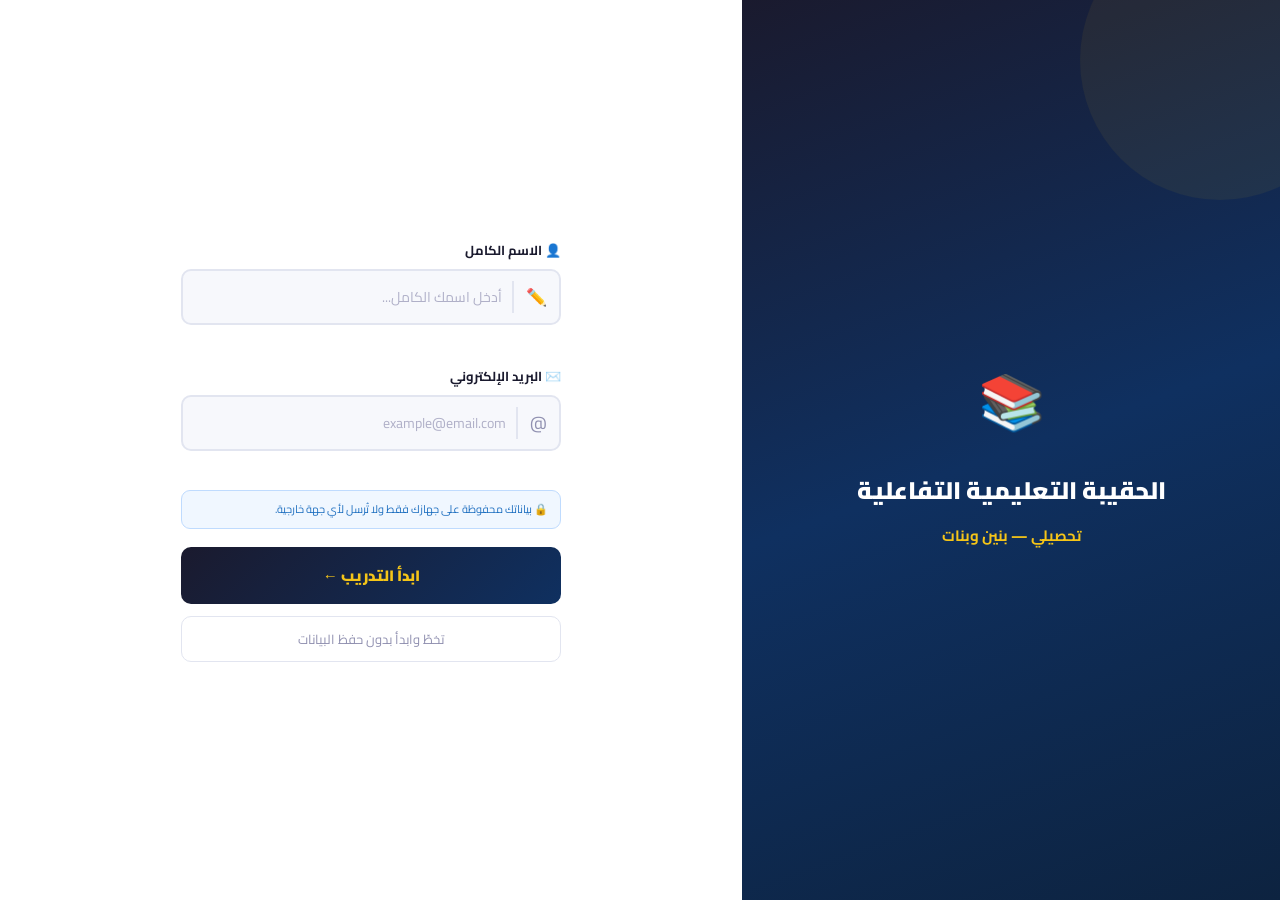
==== commit f3d4469c: "Update index.html" ====
--- a/index.html
+++ b/index.html
@@ -1,2292 +1,1141 @@
 <!DOCTYPE html>
 <html lang="ar" dir="rtl">
 <head>
-  <meta charset="UTF-8"/>
-  <meta name="viewport" content="width=device-width,initial-scale=1.0"/>
-  <title>الحقيبة التعليمية التفاعلية — تحصيلي</title>
-  <link href="https://fonts.googleapis.com/css2?family=Cairo:wght@400;500;600;700;900&display=swap" rel="stylesheet"/>
-  <style>
-/* ============================================================
-   CSS التطبيق الرئيسي
-   ============================================================ */
-/* ============================================================
-   TAHSILI — style.css v4
-   نظام تحفيزي + مصادر تعليمية حقيقية
-   ============================================================ */
-@import url('https://fonts.googleapis.com/css2?family=Cairo:wght@400;500;600;700;900&display=swap');
-
+<meta charset="UTF-8"/>
+<meta name="viewport" content="width=device-width,initial-scale=1.0"/>
+<title>الحقيبة التعليمية التفاعلية — تحصيلي</title>
+<link href="https://fonts.googleapis.com/css2?family=Cairo:wght@400;600;700;900&display=swap" rel="stylesheet"/>
+<style>
 *,*::before,*::after{box-sizing:border-box;margin:0;padding:0;}
-
+body{font-family:'Cairo',sans-serif;direction:rtl;}
+
+/* ══ صفحة الدخول ══ */
+#loginPage{display:flex;min-height:100vh;background:#0d1117;}
+.login-side{width:42%;background:linear-gradient(160deg,#1a1a2e,#0f3060,#0d2340);display:flex;flex-direction:column;align-items:center;justify-content:center;padding:48px 36px;flex-shrink:0;position:relative;overflow:hidden;}
+.login-side::before{content:'';position:absolute;top:-80px;right:-80px;width:280px;height:280px;border-radius:50%;background:rgba(245,197,24,.06);}
+.side-logo{font-size:54px;margin-bottom:16px;position:relative;}
+.side-title{font-size:24px;font-weight:900;color:#fff;text-align:center;margin-bottom:8px;white-space:nowrap;position:relative;}
+.side-sub{font-size:15px;font-weight:700;color:#f5c518;text-align:center;position:relative;}
+.login-main{flex:1;background:#fff;display:flex;align-items:center;justify-content:center;padding:40px 32px;overflow-y:auto;}
+.form-box{width:100%;max-width:380px;}
+.fg{margin-bottom:18px;}
+.fg-label{display:flex;align-items:center;gap:6px;font-size:13px;font-weight:700;margin-bottom:7px;color:#1a1a2e;}
+.fw{display:flex;align-items:center;border:2px solid #e2e5f0;border-radius:10px;background:#f7f8fc;overflow:hidden;transition:border-color .2s;}
+.fw:focus-within{border-color:#1e6fc0;background:#fff;}
+.fw.err{border-color:#dd3344;}
+.fw .px{padding:0 12px;font-size:17px;color:#9090b0;border-left:2px solid #e2e5f0;}
+.fw:focus-within .px{color:#1e6fc0;}
+.fw input{flex:1;border:none;background:transparent;font-family:'Cairo',sans-serif;font-size:14px;padding:13px 10px;outline:none;direction:rtl;color:#1a1a2e;}
+.fw input::placeholder{color:#b0b0c8;}
+.fe{font-size:11px;color:#dd3344;margin-top:5px;min-height:16px;font-weight:600;display:block;}
+.privacy{display:flex;gap:8px;background:#f0f7ff;border:1px solid #bfdbfe;border-radius:9px;padding:10px 12px;font-size:11px;color:#1e6fc0;line-height:1.5;margin-bottom:18px;}
+.btn-login{width:100%;padding:14px;background:linear-gradient(135deg,#1a1a2e,#0f3060);color:#f5c518;border:none;border-radius:10px;font-family:'Cairo',sans-serif;font-size:15px;font-weight:900;cursor:pointer;margin-bottom:12px;transition:transform .15s,box-shadow .15s;}
+.btn-login:hover{transform:translateY(-2px);box-shadow:0 6px 20px rgba(0,0,0,.22);}
+.btn-skip{width:100%;padding:10px;background:transparent;border:1.5px solid #e2e5f0;border-radius:10px;font-family:'Cairo',sans-serif;font-size:13px;color:#9090b0;cursor:pointer;transition:all .15s;}
+.btn-skip:hover{border-color:#999;color:#4a4a6a;}
+.success-ov{position:fixed;inset:0;background:#fff;display:none;flex-direction:column;align-items:center;justify-content:center;z-index:9999;}
+.success-ov.show{display:flex;}
+.scheck{width:80px;height:80px;border-radius:50%;background:linear-gradient(135deg,#22a855,#16a34a);display:flex;align-items:center;justify-content:center;font-size:36px;color:#fff;margin-bottom:16px;animation:pop .4s cubic-bezier(.34,1.56,.64,1);}
+@keyframes pop{from{transform:scale(0)}to{transform:scale(1)}}
+.success-ov h2{font-size:22px;font-weight:900;color:#1a1a2e;margin-bottom:5px;}
+.success-ov p{font-size:13px;color:#9090b0;}
+.spbar{width:200px;height:4px;background:#e2e5f0;border-radius:2px;margin-top:18px;overflow:hidden;}
+.spfill{height:100%;background:#1e6fc0;animation:barfill 1.5s ease forwards;}
+@keyframes barfill{from{width:0}to{width:100%}}
+@media(max-width:700px){
+  #loginPage{flex-direction:column;}
+  .login-side{width:100%;padding:36px 20px 28px;}
+  .side-title{white-space:normal;font-size:20px;}
+  .login-main{padding:28px 18px;}
+}
+
+/* ══ التطبيق ══ */
+#appPage{display:none;background:#f4f6fa;min-height:100vh;}
 :root{
-  --blue:#1e6fc0;    --blue-l:#e6f1fb;  --blue-d:#0c447c;
-  --green:#2e8b3a;   --green-l:#eaf3de; --green-d:#1a5c25;
-  --purple:#7c3fbf;  --purple-l:#f0ebfc;--purple-d:#4a2080;
-  --amber:#c97020;   --amber-l:#fef3e2; --amber-d:#7a4010;
+  --blue:#1e6fc0;--blue-l:#e6f1fb;--blue-d:#0c447c;
+  --green:#2e8b3a;--green-l:#eaf3de;--green-d:#1a5c25;
+  --purple:#7c3fbf;--purple-l:#f0ebfc;--purple-d:#4a2080;
+  --amber:#c97020;--amber-l:#fef3e2;--amber-d:#7a4010;
   --gold:#f5c518;
-  --surface:#fff;    --surface2:#f7f8fc;--surface3:#eef0f7;
-  --border:#e2e5f0;  --text:#1a1a2e;
-  --text2:#4a4a6a;   --text3:#9090b0;
-  --success:#22a855; --danger:#dd3344;  --warn:#e0901a;
-  --radius:14px;     --radius-sm:8px;
+  --surface:#fff;--surface2:#f7f8fc;--border:#e2e5f0;
+  --text:#1a1a2e;--text2:#4a4a6a;--text3:#9090b0;
+  --success:#22a855;--danger:#dd3344;
+  --radius:14px;--radius-sm:8px;
   --shadow:0 2px 12px rgba(30,30,80,.08);
   --shadow-md:0 4px 24px rgba(30,30,80,.14);
 }
-
-body{font-family:'Cairo','Segoe UI',sans-serif;direction:rtl;background:var(--surface2);color:var(--text);min-height:100vh;font-size:15px;line-height:1.6;}
-
-/* ── Layout ── */
 .app-shell{display:grid;grid-template-columns:240px 1fr;min-height:100vh;}
-
-/* ── Sidebar ── */
-.sidebar{background:#1a1a2e;color:#fff;display:flex;flex-direction:column;position:sticky;top:0;height:100vh;overflow-y:auto;z-index:100;}
-.sidebar-logo{padding:22px 18px 16px;border-bottom:1px solid rgba(255,255,255,.08);}
-.logo-badge{display:inline-flex;align-items:center;gap:5px;background:linear-gradient(135deg,#f5c518,#e0901a);color:#1a1a2e;font-size:11px;font-weight:700;padding:3px 10px;border-radius:20px;margin-bottom:8px;}
-.sidebar-logo h1{font-size:16px;font-weight:700;color:#fff;line-height:1.3;}
-.sidebar-logo p{font-size:11px;color:rgba(255,255,255,.4);margin-top:3px;}
-.sidebar-nav{padding:12px 8px;flex:1;}
-.nav-section-label{font-size:10px;color:rgba(255,255,255,.3);letter-spacing:1px;text-transform:uppercase;padding:10px 10px 4px;font-weight:600;}
-.nav-item{display:flex;align-items:center;gap:9px;padding:9px 12px;border-radius:10px;cursor:pointer;color:rgba(255,255,255,.6);font-size:13px;font-weight:500;transition:all .15s;border:none;background:none;width:100%;text-align:right;font-family:inherit;margin-bottom:2px;}
-.nav-item:hover{background:rgba(255,255,255,.07);color:#fff;}
-.nav-item.active{background:rgba(245,197,24,.15);color:#f5c518;font-weight:700;}
-.nav-icon{font-size:16px;width:20px;text-align:center;flex-shrink:0;}
-.nav-subject{border-right:3px solid transparent;padding-right:14px;font-size:12px;}
-.nav-subject.math{border-color:#42a5f5;color:#90caf9;}
-.nav-subject.phys{border-color:#66bb6a;color:#a5d6a7;}
-.nav-subject.chem{border-color:#ab47bc;color:#ce93d8;}
-.nav-subject.bio{border-color:#ffa726;color:#ffcc80;}
-
-/* ── Main ── */
-.main-area{display:flex;flex-direction:column;min-height:100vh;}
-
-/* ── Topbar ── */
-.topbar{background:var(--surface);border-bottom:1px solid var(--border);padding:12px 26px;display:flex;align-items:center;justify-content:space-between;position:sticky;top:0;z-index:50;gap:10px;flex-wrap:wrap;}
-.topbar-left{display:flex;align-items:center;gap:10px;}
-.topbar-title{font-size:16px;font-weight:700;}
-.topbar-right{display:flex;gap:6px;align-items:center;flex-wrap:wrap;}
-.score-pills{display:flex;gap:5px;flex-wrap:wrap;}
-.score-pill{display:flex;align-items:center;gap:4px;padding:3px 9px;border-radius:20px;font-size:11px;font-weight:700;border:1.5px solid var(--border);background:var(--surface2);}
-
-/* ── Content ── */
-.content-area{padding:24px;flex:1;}
-
-/* ── Buttons ── */
-.btn{display:inline-flex;align-items:center;gap:5px;padding:8px 16px;border-radius:var(--radius-sm);font-size:13px;font-weight:700;font-family:inherit;cursor:pointer;border:none;transition:all .15s;white-space:nowrap;}
-.btn:disabled{opacity:.4;cursor:default;}
-.btn-primary{background:#1a1a2e;color:#f5c518;}
-.btn-primary:hover:not(:disabled){background:#0f3060;transform:translateY(-1px);}
-.btn-outline{background:transparent;color:var(--text);border:1.5px solid var(--border);}
-.btn-outline:hover:not(:disabled){border-color:#999;background:var(--surface2);}
-
-/* ── Screens ── */
+.sidebar{background:#1a1a2e;color:#fff;display:flex;flex-direction:column;position:sticky;top:0;height:100vh;overflow-y:auto;}
+.sb-logo{padding:20px 18px 14px;border-bottom:1px solid rgba(255,255,255,.08);}
+.sb-badge{display:inline-flex;align-items:center;gap:5px;background:linear-gradient(135deg,#f5c518,#e0901a);color:#1a1a2e;font-size:11px;font-weight:700;padding:3px 10px;border-radius:20px;margin-bottom:8px;}
+.sb-logo h1{font-size:15px;font-weight:700;color:#fff;line-height:1.3;}
+.sb-logo p{font-size:11px;color:rgba(255,255,255,.4);margin-top:3px;}
+.sb-nav{padding:10px 8px;flex:1;}
+.sb-sec{font-size:10px;color:rgba(255,255,255,.3);letter-spacing:1px;padding:10px 10px 4px;font-weight:600;}
+.nav-btn{display:flex;align-items:center;gap:9px;padding:9px 12px;border-radius:10px;cursor:pointer;color:rgba(255,255,255,.6);font-size:13px;font-weight:500;transition:all .15s;border:none;background:none;width:100%;text-align:right;font-family:'Cairo',sans-serif;margin-bottom:2px;}
+.nav-btn:hover{background:rgba(255,255,255,.07);color:#fff;}
+.nav-btn.active{background:rgba(245,197,24,.15);color:#f5c518;font-weight:700;}
+.nav-ico{font-size:16px;width:20px;text-align:center;flex-shrink:0;}
+.nav-sub{border-right:3px solid transparent;padding-right:14px;font-size:12px;}
+.nav-sub.math{border-color:#42a5f5;color:#90caf9;}
+.nav-sub.phys{border-color:#66bb6a;color:#a5d6a7;}
+.nav-sub.chem{border-color:#ab47bc;color:#ce93d8;}
+.nav-sub.bio{border-color:#ffa726;color:#ffcc80;}
+.main-area{display:flex;flex-direction:column;}
+.topbar{background:var(--surface);border-bottom:1px solid var(--border);padding:12px 24px;display:flex;align-items:center;justify-content:space-between;position:sticky;top:0;z-index:50;gap:10px;flex-wrap:wrap;}
+.tb-title{font-size:16px;font-weight:700;}
+.tb-right{display:flex;gap:6px;align-items:center;flex-wrap:wrap;}
+.pills{display:flex;gap:5px;flex-wrap:wrap;}
+.pill{display:flex;align-items:center;gap:4px;padding:3px 9px;border-radius:20px;font-size:11px;font-weight:700;border:1.5px solid var(--border);background:var(--surface2);}
+.btn-start-top{display:inline-flex;align-items:center;gap:5px;padding:8px 16px;border-radius:var(--radius-sm);font-size:13px;font-weight:700;font-family:'Cairo',sans-serif;cursor:pointer;border:none;background:#1a1a2e;color:#f5c518;transition:all .15s;}
+.btn-start-top:hover{background:#0f3060;}
+.ubar{display:none;align-items:center;gap:8px;padding:5px 12px 5px 7px;background:var(--surface2);border:1.5px solid var(--border);border-radius:40px;}
+.ubar.vis{display:flex;}
+.u-av{width:30px;height:30px;border-radius:50%;background:linear-gradient(135deg,#1a1a2e,#1e6fc0);color:#f5c518;font-size:14px;font-weight:900;display:flex;align-items:center;justify-content:center;}
+.u-nm{font-size:12px;font-weight:700;max-width:90px;overflow:hidden;text-overflow:ellipsis;white-space:nowrap;}
+.u-em{font-size:10px;color:var(--text3);max-width:130px;overflow:hidden;text-overflow:ellipsis;white-space:nowrap;}
+.u-out{width:26px;height:26px;border-radius:50%;border:1.5px solid var(--border);background:#fff;color:var(--text3);font-size:13px;cursor:pointer;display:flex;align-items:center;justify-content:center;transition:all .15s;}
+.u-out:hover{background:var(--danger);color:#fff;border-color:var(--danger);}
+.content{padding:22px;flex:1;}
 .screen{display:none;}
-.screen.active{display:block;animation:fadeUp .25s ease;}
-@keyframes fadeUp{from{opacity:0;transform:translateY(5px);}to{opacity:1;transform:translateY(0);}}
-
-/* ============================================================
-   ACHIEVEMENT POPUP
-   ============================================================ */
-.achievement-popup{
-  position:fixed;top:24px;left:50%;transform:translateX(-50%) translateY(-80px);
-  background:linear-gradient(135deg,#1a1a2e,#0f3060);
-  color:#fff;padding:16px 24px;border-radius:16px;
-  box-shadow:0 8px 32px rgba(0,0,0,.35);
-  z-index:9999;display:flex;align-items:center;gap:14px;
-  min-width:280px;max-width:360px;
-  transition:transform .4s cubic-bezier(.34,1.56,.64,1),opacity .3s;
-  opacity:0;
-}
-.achievement-popup.show{transform:translateX(-50%) translateY(0);opacity:1;}
-.ach-icon{font-size:38px;flex-shrink:0;}
-.ach-text h4{font-size:14px;font-weight:700;color:#f5c518;margin-bottom:2px;}
-.ach-text p{font-size:12px;color:rgba(255,255,255,.7);}
-.ach-close{margin-right:auto;background:none;border:none;color:rgba(255,255,255,.4);cursor:pointer;font-size:18px;line-height:1;padding:0 4px;}
-
-/* ── Toast ── */
+.screen.active{display:block;animation:fadeUp .22s ease;}
+@keyframes fadeUp{from{opacity:0;transform:translateY(5px)}to{opacity:1;transform:translateY(0)}}
 .toast{position:fixed;bottom:22px;left:50%;transform:translateX(-50%);background:#1a1a2e;color:#fff;padding:10px 18px;border-radius:10px;font-size:13px;font-weight:600;box-shadow:var(--shadow-md);z-index:9998;display:none;}
 .toast.show{display:block;}
-
-/* ============================================================
-   DASHBOARD
-   ============================================================ */
-.dash-hero{background:linear-gradient(135deg,#1a1a2e 0%,#0f3060 60%,#1e6fc0 100%);border-radius:18px;padding:26px 30px;color:#fff;margin-bottom:20px;display:flex;align-items:center;justify-content:space-between;gap:20px;flex-wrap:wrap;}
-.dash-hero h2{font-size:20px;font-weight:700;margin-bottom:5px;}
-.dash-hero p{font-size:13px;color:rgba(255,255,255,.6);}
-.hero-stats{display:flex;gap:22px;margin-top:16px;flex-wrap:wrap;}
-.h-stat-val{font-size:26px;font-weight:900;}
-.h-stat-lbl{font-size:11px;color:rgba(255,255,255,.5);}
-.h-stat.gold .h-stat-val{color:#f5c518;}
-.h-stat.green .h-stat-val{color:#6ee7a0;}
-.readiness-ring{position:relative;width:100px;height:100px;flex-shrink:0;}
-.readiness-ring svg{transform:rotate(-90deg);}
-.ring-center{position:absolute;inset:0;display:flex;flex-direction:column;align-items:center;justify-content:center;font-size:22px;font-weight:900;color:#f5c518;line-height:1;}
-.ring-center small{font-size:10px;color:rgba(255,255,255,.5);font-weight:400;}
-
-/* Badge strip */
-.badge-strip-wrap{background:var(--surface);border:1px solid var(--border);border-radius:var(--radius);padding:16px 18px;margin-bottom:20px;}
-.badge-strip-wrap h3{font-size:13px;font-weight:700;margin-bottom:12px;}
-.badge-strip{display:flex;gap:10px;flex-wrap:wrap;}
-.badge-item{display:flex;flex-direction:column;align-items:center;gap:4px;padding:10px 14px;border-radius:10px;border:1.5px solid var(--border);background:var(--surface2);min-width:80px;text-align:center;transition:all .2s;}
-.badge-item.earned{background:linear-gradient(135deg,#fffbea,#fef3c7);border-color:#f5c518;box-shadow:0 2px 8px rgba(245,197,24,.2);}
-.badge-item.locked{opacity:.5;}
-.badge-item.star-item{background:linear-gradient(135deg,#fffbea,#fde68a);border-color:#f59e0b;}
-.badge-icon{font-size:24px;line-height:1;}
-.badge-name{font-size:10px;font-weight:700;color:var(--text2);}
-
-/* Subject cards */
-.cards-grid{display:grid;grid-template-columns:repeat(4,1fr);gap:12px;margin-bottom:20px;}
-.subj-card{background:var(--surface);border:1.5px solid var(--border);border-radius:var(--radius);padding:16px 14px;cursor:pointer;transition:all .18s;border-top-width:4px;}
-.subj-card:hover{transform:translateY(-3px);box-shadow:var(--shadow-md);}
-.subj-card.math{border-top-color:var(--blue);}
-.subj-card.phys{border-top-color:var(--green);}
-.subj-card.chem{border-top-color:var(--purple);}
-.subj-card.bio{border-top-color:var(--amber);}
-.sc-icon{width:38px;height:38px;border-radius:9px;display:flex;align-items:center;justify-content:center;font-size:19px;margin-bottom:9px;}
-.sc-name{font-size:13px;font-weight:700;}
-.sc-sub{font-size:11px;color:var(--text3);margin-top:1px;}
-.sc-bar{height:4px;background:var(--border);border-radius:2px;margin-top:9px;overflow:hidden;}
-.sc-fill{height:100%;border-radius:2px;transition:width .5s ease;}
+.ach-pop{position:fixed;top:20px;left:50%;transform:translateX(-50%) translateY(-80px);background:linear-gradient(135deg,#1a1a2e,#0f3060);color:#fff;padding:14px 22px;border-radius:14px;box-shadow:0 8px 32px rgba(0,0,0,.35);z-index:9999;display:flex;align-items:center;gap:12px;min-width:260px;transition:transform .4s cubic-bezier(.34,1.56,.64,1),opacity .3s;opacity:0;}
+.ach-pop.show{transform:translateX(-50%) translateY(0);opacity:1;}
+.ach-ico{font-size:36px;}.ach-nm{font-size:13px;font-weight:700;color:#f5c518;}.ach-ds{font-size:11px;color:rgba(255,255,255,.7);}
+/* Dashboard */
+.dash-hero{background:linear-gradient(135deg,#1a1a2e,#0f3060,#1e6fc0);border-radius:16px;padding:24px 28px;color:#fff;margin-bottom:18px;display:flex;align-items:center;justify-content:space-between;gap:18px;flex-wrap:wrap;}
+.dash-hero h2{font-size:19px;font-weight:700;margin-bottom:4px;}
+.dash-hero p{font-size:12px;color:rgba(255,255,255,.55);}
+.hero-stats{display:flex;gap:20px;margin-top:14px;flex-wrap:wrap;}
+.hval{font-size:24px;font-weight:900;}.hlbl{font-size:11px;color:rgba(255,255,255,.5);}
+.hval.gold{color:#f5c518;}.hval.grn{color:#6ee7a0;}
+.ring{position:relative;width:96px;height:96px;flex-shrink:0;}
+.ring svg{transform:rotate(-90deg);}
+.ring-ct{position:absolute;inset:0;display:flex;flex-direction:column;align-items:center;justify-content:center;font-size:20px;font-weight:900;color:#f5c518;line-height:1;}
+.ring-ct small{font-size:10px;color:rgba(255,255,255,.5);font-weight:400;}
+.bdg-wrap{background:var(--surface);border:1px solid var(--border);border-radius:var(--radius);padding:14px 16px;margin-bottom:18px;}
+.bdg-wrap h3{font-size:13px;font-weight:700;margin-bottom:10px;}
+.bdg-row{display:flex;gap:8px;flex-wrap:wrap;}
+.bdg{display:flex;flex-direction:column;align-items:center;gap:3px;padding:8px 12px;border-radius:9px;border:1.5px solid var(--border);background:var(--surface2);min-width:70px;text-align:center;}
+.bdg.earned{background:linear-gradient(135deg,#fffbea,#fef3c7);border-color:#f5c518;}
+.bdg.locked{opacity:.45;}
+.bdg-ico{font-size:22px;}.bdg-nm{font-size:10px;font-weight:700;color:var(--text2);}
+.cards{display:grid;grid-template-columns:repeat(4,1fr);gap:11px;margin-bottom:18px;}
+.sc{background:var(--surface);border:1.5px solid var(--border);border-radius:var(--radius);padding:14px 13px;cursor:pointer;transition:all .18s;border-top-width:4px;}
+.sc:hover{transform:translateY(-2px);box-shadow:var(--shadow-md);}
+.sc.math{border-top-color:var(--blue);}.sc.phys{border-top-color:var(--green);}.sc.chem{border-top-color:var(--purple);}.sc.bio{border-top-color:var(--amber);}
+.sc-ico{width:36px;height:36px;border-radius:9px;display:flex;align-items:center;justify-content:center;font-size:18px;margin-bottom:8px;}
+.sc-nm{font-size:13px;font-weight:700;}.sc-sb{font-size:11px;color:var(--text3);margin-top:1px;}
+.sc-bar{height:4px;background:var(--border);border-radius:2px;margin-top:8px;overflow:hidden;}
+.sc-fill{height:100%;border-radius:2px;transition:width .5s;}
 .sc-pct{font-size:11px;color:var(--text3);margin-top:3px;}
-
-/* Two-col bottom */
-.dash-bottom{display:grid;grid-template-columns:1fr 1fr;gap:16px;}
-.dash-card{background:var(--surface);border:1px solid var(--border);border-radius:var(--radius);padding:18px;box-shadow:var(--shadow);}
-.dash-card h3{font-size:13px;font-weight:700;margin-bottom:12px;}
-.topic-row{display:flex;align-items:center;gap:8px;padding:7px 0;border-bottom:1px solid var(--border);font-size:12px;}
-.topic-row:last-child{border-bottom:none;}
-.t-dot{width:7px;height:7px;border-radius:50%;flex-shrink:0;}
-.t-badge{margin-right:auto;font-size:10px;font-weight:700;padding:2px 7px;border-radius:10px;}
-
-/* Resource links in dashboard */
-.res-link-dash{display:flex;align-items:center;gap:8px;padding:9px 10px;background:var(--surface2);border:1px solid var(--border);border-radius:var(--radius-sm);cursor:pointer;transition:all .15s;margin-bottom:6px;}
-.res-link-dash:hover{background:var(--blue-l,#e6f1fb);border-color:var(--blue);}
-.res-link-dash .r-name{font-size:12px;font-weight:700;flex:1;}
-.res-link-dash .r-arrow{font-size:13px;color:var(--text3);}
-
-/* ============================================================
-   TOPICS
-   ============================================================ */
-.topics-header-row{display:flex;align-items:center;gap:10px;margin-bottom:18px;flex-wrap:wrap;}
-.subject-tabs{display:flex;gap:3px;background:var(--surface);border:1px solid var(--border);border-radius:10px;padding:4px;}
-.stab{padding:6px 16px;border-radius:7px;font-size:12px;font-weight:700;cursor:pointer;border:none;background:transparent;color:var(--text2);font-family:inherit;transition:all .15s;}
+.two-col{display:grid;grid-template-columns:1fr 1fr;gap:16px;}
+.card{background:var(--surface);border:1px solid var(--border);border-radius:var(--radius);padding:16px;box-shadow:var(--shadow);}
+.card h3{font-size:13px;font-weight:700;margin-bottom:11px;}
+.tr{display:flex;align-items:center;gap:7px;padding:6px 0;border-bottom:1px solid var(--border);font-size:12px;}
+.tr:last-child{border-bottom:none;}
+.td{width:7px;height:7px;border-radius:50%;flex-shrink:0;}
+.tbdg{margin-right:auto;font-size:10px;font-weight:700;padding:2px 7px;border-radius:10px;}
+.ri{display:flex;align-items:center;gap:8px;padding:8px 10px;background:var(--surface2);border:1px solid var(--border);border-radius:7px;cursor:pointer;transition:all .15s;margin-bottom:5px;}
+.ri:hover{background:var(--blue-l);border-color:var(--blue);}
+.ri-ico{font-size:16px;flex-shrink:0;}.ri-nm{font-size:12px;font-weight:700;flex:1;}.ri-ar{font-size:12px;color:var(--text3);}
+/* Topics */
+.stabs{display:flex;gap:3px;background:var(--surface);border:1px solid var(--border);border-radius:9px;padding:3px;margin-bottom:16px;width:fit-content;}
+.stab{padding:6px 14px;border-radius:7px;font-size:12px;font-weight:700;cursor:pointer;border:none;background:transparent;color:var(--text2);font-family:'Cairo',sans-serif;transition:all .15s;}
 .stab.active-math{background:var(--blue);color:#fff;}
 .stab.active-phys{background:var(--green);color:#fff;}
 .stab.active-chem{background:var(--purple);color:#fff;}
 .stab.active-bio{background:var(--amber);color:#fff;}
-.topics-grid{display:grid;grid-template-columns:repeat(2,1fr);gap:8px;}
-.topic-card{background:var(--surface);border:1px solid var(--border);border-radius:var(--radius-sm);padding:12px 14px;display:flex;align-items:center;gap:10px;}
-.tc-dot{width:9px;height:9px;border-radius:50%;flex-shrink:0;}
-.tc-name{flex:1;font-size:12px;font-weight:600;}
-
-/* ============================================================
-   QUIZ
-   ============================================================ */
-.quiz-setup-card{background:var(--surface);border:1px solid var(--border);border-radius:var(--radius);padding:26px;max-width:580px;box-shadow:var(--shadow);}
-.quiz-setup-card h2{font-size:17px;font-weight:700;margin-bottom:5px;}
-.quiz-setup-card>p{font-size:13px;color:var(--text2);margin-bottom:20px;}
-.filter-row{display:flex;gap:7px;flex-wrap:wrap;margin-bottom:18px;}
-.fchip{padding:6px 14px;border:1.5px solid var(--border);border-radius:20px;font-size:12px;cursor:pointer;background:transparent;color:var(--text2);font-family:inherit;font-weight:700;transition:all .15s;}
-.fchip.active{background:var(--blue-l,#e6f1fb);color:var(--blue-d,#0c447c);border-color:var(--blue);}
-
-/* Quiz shell */
-.quiz-shell{display:grid;grid-template-columns:1fr 290px;gap:18px;align-items:start;}
-
-/* Q card */
-.q-card{background:var(--surface);border:1px solid var(--border);border-radius:var(--radius);padding:24px;box-shadow:var(--shadow);}
-.q-top{display:flex;align-items:center;justify-content:space-between;margin-bottom:16px;gap:8px;flex-wrap:wrap;}
-.q-tag{padding:3px 11px;border-radius:20px;font-size:11px;font-weight:700;}
-.q-counter{font-size:12px;color:var(--text3);}
-.q-progress-bar{height:4px;background:var(--border);border-radius:2px;margin-bottom:18px;overflow:hidden;}
-.q-progress-fill{height:100%;background:var(--blue);border-radius:2px;transition:width .3s ease;}
-.q-text{font-size:16px;font-weight:600;line-height:1.75;margin-bottom:18px;}
-.options-list{display:grid;gap:9px;}
-.option{display:flex;align-items:center;gap:12px;padding:12px 14px;border:2px solid var(--border);border-radius:9px;cursor:pointer;font-size:13px;font-weight:500;font-family:inherit;text-align:right;background:var(--surface);transition:all .15s;color:var(--text);width:100%;}
-.option:hover:not(:disabled){border-color:var(--blue);background:var(--blue-l,#e6f1fb);transform:translateX(-2px);}
-.option.correct{border-color:var(--success)!important;background:#eafaf1!important;color:#155a2a!important;}
-.option.wrong{border-color:var(--danger)!important;background:#fdecea!important;color:#7a1520!important;}
-.opt-letter{width:26px;height:26px;border-radius:50%;background:var(--surface2);border:1.5px solid var(--border);display:flex;align-items:center;justify-content:center;font-size:11px;font-weight:700;flex-shrink:0;transition:all .15s;}
-.option.correct .opt-letter{background:var(--success);color:#fff;border-color:var(--success);}
-.option.wrong   .opt-letter{background:var(--danger);color:#fff;border-color:var(--danger);}
-
-.explanation-box{margin-top:14px;padding:14px;border-radius:9px;border-right:4px solid var(--blue);background:var(--blue-l,#e6f1fb);font-size:13px;line-height:1.8;color:var(--blue-d,#0c447c);display:none;animation:slideIn .2s ease;}
-.explanation-box.show{display:block;}
-.explanation-box.correct-exp{border-color:var(--success);background:#eafaf1;color:#155a2a;}
-.explanation-box.wrong-exp{border-color:var(--danger);background:#fdecea;color:#7a1520;}
-@keyframes slideIn{from{opacity:0;transform:translateY(-4px);}to{opacity:1;transform:translateY(0);}}
-
-.q-nav-row{display:flex;align-items:center;justify-content:space-between;margin-top:16px;gap:8px;}
-.q-dots{display:flex;gap:4px;}
+.tgrid{display:grid;grid-template-columns:repeat(2,1fr);gap:8px;}
+.tc{background:var(--surface);border:1px solid var(--border);border-radius:var(--radius-sm);padding:11px 13px;display:flex;align-items:center;gap:9px;}
+.tcdot{width:9px;height:9px;border-radius:50%;flex-shrink:0;}
+.tcnm{flex:1;font-size:12px;font-weight:600;}
+/* Quiz */
+.qsetup{background:var(--surface);border:1px solid var(--border);border-radius:var(--radius);padding:24px;max-width:560px;box-shadow:var(--shadow);}
+.qsetup h2{font-size:17px;font-weight:700;margin-bottom:5px;}
+.qsetup p{font-size:12px;color:var(--text2);margin-bottom:18px;}
+.fchips{display:flex;gap:6px;flex-wrap:wrap;margin-bottom:16px;}
+.fchip{padding:6px 14px;border:1.5px solid var(--border);border-radius:20px;font-size:12px;cursor:pointer;background:transparent;color:var(--text2);font-family:'Cairo',sans-serif;font-weight:700;transition:all .15s;}
+.fchip.active{background:var(--blue-l);color:var(--blue-d);border-color:var(--blue);}
+.btn-qs{width:100%;padding:12px;background:#1a1a2e;color:#f5c518;border:none;border-radius:9px;font-family:'Cairo',sans-serif;font-size:14px;font-weight:900;cursor:pointer;transition:all .15s;}
+.btn-qs:hover{background:#0f3060;}
+.qshell{display:grid;grid-template-columns:1fr 280px;gap:16px;align-items:start;}
+.qcard{background:var(--surface);border:1px solid var(--border);border-radius:var(--radius);padding:22px;box-shadow:var(--shadow);}
+.qtop{display:flex;align-items:center;justify-content:space-between;margin-bottom:14px;gap:8px;}
+.qtag{padding:3px 11px;border-radius:20px;font-size:11px;font-weight:700;}
+.qcnt{font-size:12px;color:var(--text3);}
+.qprog{height:4px;background:var(--border);border-radius:2px;margin-bottom:16px;overflow:hidden;}
+.qpfill{height:100%;background:var(--blue);border-radius:2px;transition:width .3s;}
+.qtxt{font-size:15px;font-weight:600;line-height:1.75;margin-bottom:16px;}
+.opts{display:grid;gap:8px;}
+.opt{display:flex;align-items:center;gap:11px;padding:11px 13px;border:2px solid var(--border);border-radius:9px;cursor:pointer;font-size:13px;font-weight:500;font-family:'Cairo',sans-serif;text-align:right;background:var(--surface);transition:all .15s;color:var(--text);width:100%;}
+.opt:hover:not(:disabled){border-color:var(--blue);background:var(--blue-l);}
+.opt.correct{border-color:var(--success)!important;background:#eafaf1!important;color:#155a2a!important;}
+.opt.wrong{border-color:var(--danger)!important;background:#fdecea!important;color:#7a1520!important;}
+.opt-lt{width:25px;height:25px;border-radius:50%;background:var(--surface2);border:1.5px solid var(--border);display:flex;align-items:center;justify-content:center;font-size:11px;font-weight:700;flex-shrink:0;}
+.opt.correct .opt-lt{background:var(--success);color:#fff;border-color:var(--success);}
+.opt.wrong   .opt-lt{background:var(--danger);color:#fff;border-color:var(--danger);}
+.expbox{margin-top:13px;padding:12px;border-radius:9px;border-right:4px solid var(--blue);background:var(--blue-l);font-size:12px;line-height:1.8;color:var(--blue-d);display:none;}
+.expbox.show{display:block;}
+.expbox.ok{border-color:var(--success);background:#eafaf1;color:#155a2a;}
+.expbox.no{border-color:var(--danger);background:#fdecea;color:#7a1520;}
+.qnav{display:flex;align-items:center;justify-content:space-between;margin-top:14px;}
+.qdots{display:flex;gap:4px;}
 .qdot{width:7px;height:7px;border-radius:50%;background:var(--border);transition:all .2s;}
 .qdot.done{background:var(--success);}
-.qdot.current{background:var(--blue);width:18px;border-radius:4px;}
-
-/* ── Assistant panel ── */
-.assistant-panel{display:flex;flex-direction:column;gap:12px;}
-
+.qdot.cur{background:var(--blue);width:16px;border-radius:4px;}
+.btn-next{padding:8px 18px;background:#1a1a2e;color:#f5c518;border:none;border-radius:7px;font-family:'Cairo',sans-serif;font-size:13px;font-weight:700;cursor:pointer;display:none;}
+.assist{display:flex;flex-direction:column;gap:11px;}
 .hint-card{background:var(--surface);border:1px solid var(--border);border-radius:var(--radius);overflow:hidden;box-shadow:var(--shadow);}
-.hint-header{display:flex;align-items:center;gap:7px;padding:11px 14px;background:linear-gradient(135deg,#1a1a2e,#0f3060);color:#fff;font-size:12px;font-weight:700;}
+.hint-hd{display:flex;align-items:center;gap:6px;padding:10px 14px;background:linear-gradient(135deg,#1a1a2e,#0f3060);color:#fff;font-size:12px;font-weight:700;}
 .ai-dot{width:7px;height:7px;border-radius:50%;background:#6ee7a0;animation:pulse 2s infinite;}
 @keyframes pulse{0%,100%{opacity:1;}50%{opacity:.35;}}
-.hint-body{padding:12px 14px;}
-.hint-text{font-size:12px;color:var(--text2);line-height:1.7;margin-bottom:10px;}
+.hint-bd{padding:12px 14px;}
+.hint-txt{font-size:12px;color:var(--text2);line-height:1.7;margin-bottom:9px;}
 .hint-steps{list-style:none;display:flex;flex-direction:column;gap:5px;}
-.hint-steps li{display:flex;gap:7px;font-size:11px;color:var(--text2);padding:5px 8px;background:var(--surface2);border-radius:6px;line-height:1.5;}
-.step-num{width:16px;height:16px;background:var(--blue);color:#fff;border-radius:50%;display:flex;align-items:center;justify-content:center;font-size:9px;font-weight:700;flex-shrink:0;margin-top:1px;}
-.hint-action{display:flex;gap:5px;margin-top:9px;}
-.hint-btn{flex:1;padding:7px 8px;border-radius:6px;font-size:11px;font-weight:700;font-family:inherit;cursor:pointer;border:1.5px solid var(--border);background:var(--surface);color:var(--text2);transition:all .15s;display:flex;align-items:center;justify-content:center;gap:3px;}
+.hint-steps li{display:flex;gap:6px;font-size:11px;color:var(--text2);padding:5px 8px;background:var(--surface2);border-radius:6px;line-height:1.5;}
+.stn{width:16px;height:16px;background:var(--blue);color:#fff;border-radius:50%;display:flex;align-items:center;justify-content:center;font-size:9px;font-weight:700;flex-shrink:0;margin-top:1px;}
+.hint-acts{display:flex;gap:5px;margin-top:9px;}
+.hint-btn{flex:1;padding:7px;border-radius:6px;font-size:11px;font-weight:700;font-family:'Cairo',sans-serif;cursor:pointer;border:1.5px solid var(--border);background:var(--surface);color:var(--text2);transition:all .15s;display:flex;align-items:center;justify-content:center;gap:3px;}
 .hint-btn:hover{border-color:var(--blue);color:var(--blue);}
-.hint-btn.primary{background:#1a1a2e;color:#f5c518;border-color:#1a1a2e;}
-.hint-btn.primary:hover{background:#0f3060;}
-
-/* Resources per question */
-.resources-card{background:var(--surface);border:1px solid var(--border);border-radius:var(--radius);overflow:hidden;box-shadow:var(--shadow);}
-.resources-header{padding:10px 14px;border-bottom:1px solid var(--border);font-size:12px;font-weight:700;display:flex;align-items:center;gap:5px;}
-.resources-body{padding:8px;display:flex;flex-direction:column;gap:5px;}
-.res-link{display:flex;align-items:center;gap:8px;padding:8px 10px;border-radius:8px;border:1px solid var(--border);background:var(--surface2);cursor:pointer;transition:all .15s;}
-.res-link:hover{background:var(--blue-l,#e6f1fb);border-color:var(--blue);transform:translateX(-2px);}
-.res-icon{flex-shrink:0;display:flex;align-items:center;justify-content:center;width:32px;height:32px;border-radius:7px;overflow:hidden;}
-.res-info{flex:1;min-width:0;}
-.res-name{font-size:11px;font-weight:700;white-space:nowrap;overflow:hidden;text-overflow:ellipsis;}
-.res-arrow{color:var(--text3);font-size:11px;flex-shrink:0;}
-.res-link:hover .res-arrow{color:var(--blue);}
-
-/* ── Score screen ── */
-.score-screen{background:var(--surface);border:1px solid var(--border);border-radius:var(--radius);padding:36px 22px;text-align:center;max-width:500px;box-shadow:var(--shadow-md);}
-.score-ring{width:110px;height:110px;border-radius:50%;border:6px solid;margin:0 auto 18px;display:flex;flex-direction:column;align-items:center;justify-content:center;}
-.score-num{font-size:34px;font-weight:900;}
-.score-denom{font-size:12px;color:var(--text2);}
-.score-title{font-size:19px;font-weight:700;margin-bottom:6px;}
-.score-msg{font-size:12px;color:var(--text2);margin-bottom:16px;}
-.score-badges-wrap{margin-bottom:16px;}
-.score-badges-wrap h4{font-size:12px;font-weight:700;margin-bottom:8px;text-align:right;}
-.score-badges{display:flex;flex-wrap:wrap;gap:6px;justify-content:center;}
-.score-badge{padding:5px 12px;background:#fffbea;border:1.5px solid #f5c518;border-radius:20px;font-size:12px;font-weight:700;color:#7a4f00;}
-.score-badge.star{background:#fef3c7;border-color:#f59e0b;}
-.score-breakdown{text-align:right;margin-bottom:18px;}
-.sb-row{display:flex;align-items:center;gap:8px;padding:6px 0;border-bottom:1px solid var(--border);font-size:12px;}
-.sb-row:last-child{border-bottom:none;}
-.sb-label{flex:1;font-weight:600;}
-.sb-bar-wrap{flex:2;background:var(--border);border-radius:3px;height:5px;overflow:hidden;}
-.sb-bar{height:100%;border-radius:3px;}
-.sb-val{font-size:11px;font-weight:700;min-width:34px;text-align:center;}
-
-/* ============================================================
-   PROGRESS
-   ============================================================ */
-.progress-grid{display:grid;grid-template-columns:1fr 1fr;gap:16px;}
+.hint-btn.pri{background:#1a1a2e;color:#f5c518;border-color:#1a1a2e;}
+.hint-note{font-size:10px;color:var(--text3);margin-top:7px;text-align:center;}
+.refs-card{background:var(--surface);border:1px solid var(--border);border-radius:var(--radius);overflow:hidden;box-shadow:var(--shadow);}
+.refs-hd{padding:10px 14px;border-bottom:1px solid var(--border);font-size:12px;font-weight:700;}
+.refs-bd{padding:8px;display:flex;flex-direction:column;gap:5px;}
+.refl{display:flex;align-items:center;gap:8px;padding:8px 10px;border-radius:8px;border:1px solid var(--border);background:var(--surface2);cursor:pointer;transition:all .15s;}
+.refl:hover{background:var(--blue-l);border-color:var(--blue);}
+.refl-ico{flex-shrink:0;width:32px;height:32px;border-radius:7px;display:flex;align-items:center;justify-content:center;font-size:15px;}
+.refl-nm{font-size:11px;font-weight:700;flex:1;overflow:hidden;text-overflow:ellipsis;white-space:nowrap;}
+.refl-ar{font-size:11px;color:var(--text3);flex-shrink:0;}
+/* Score */
+.score-card{background:var(--surface);border:1px solid var(--border);border-radius:var(--radius);padding:36px 22px;text-align:center;max-width:500px;box-shadow:var(--shadow-md);}
+.score-ring{width:110px;height:110px;border-radius:50%;border:6px solid;margin:0 auto 16px;display:flex;flex-direction:column;align-items:center;justify-content:center;}
+.score-num{font-size:34px;font-weight:900;}.score-den{font-size:12px;color:var(--text2);}
+.score-ttl{font-size:19px;font-weight:700;margin-bottom:6px;}.score-msg{font-size:12px;color:var(--text2);margin-bottom:16px;}
+.score-bdgs{display:flex;flex-wrap:wrap;gap:6px;justify-content:center;margin-bottom:16px;}
+.sbdg{padding:5px 12px;background:#fffbea;border:1.5px solid #f5c518;border-radius:20px;font-size:12px;font-weight:700;color:#7a4f00;}
+.sbrk{text-align:right;margin-bottom:16px;}
+.srow{display:flex;align-items:center;gap:8px;padding:6px 0;border-bottom:1px solid var(--border);font-size:12px;}
+.srow:last-child{border-bottom:none;}
+.slbl{flex:1;font-weight:600;}
+.sbw{flex:2;background:var(--border);border-radius:3px;height:5px;overflow:hidden;}
+.sbf{height:100%;border-radius:3px;}
+.svl{font-size:11px;font-weight:700;min-width:34px;text-align:center;}
+.score-btns{display:flex;gap:8px;justify-content:center;flex-wrap:wrap;}
+.btn-outline{padding:8px 18px;background:transparent;border:1.5px solid var(--border);border-radius:var(--radius-sm);font-family:'Cairo',sans-serif;font-size:13px;font-weight:700;cursor:pointer;color:var(--text);transition:all .15s;}
+.btn-outline:hover{border-color:#999;background:var(--surface2);}
+/* Progress */
+.prog-grid{display:grid;grid-template-columns:1fr 1fr;gap:16px;}
 .prog-card{background:var(--surface);border:1px solid var(--border);border-radius:var(--radius);padding:18px;box-shadow:var(--shadow);}
 .prog-card h3{font-size:13px;font-weight:700;margin-bottom:14px;}
-.big-progress-bar{height:11px;background:var(--border);border-radius:6px;overflow:hidden;margin-top:8px;}
-.big-progress-fill{height:100%;background:linear-gradient(90deg,var(--blue),var(--green));border-radius:6px;transition:width .6s ease;}
-.big-pct{font-size:26px;font-weight:900;color:var(--blue);margin-top:6px;}
-.subj-row{display:flex;align-items:center;gap:9px;padding:8px 0;border-bottom:1px solid var(--border);}
-.subj-row:last-child{border-bottom:none;}
-.subj-name{font-size:12px;font-weight:600;min-width:65px;}
-.subj-bar{flex:1;background:var(--border);border-radius:3px;height:6px;overflow:hidden;}
-.subj-fill{height:100%;border-radius:3px;transition:width .5s ease;}
-.subj-pct{font-size:11px;font-weight:700;min-width:32px;text-align:center;}
-.empty-progress{text-align:center;padding:30px 16px;color:var(--text2);font-size:13px;}
-.empty-icon{font-size:36px;margin-bottom:10px;}
-
-/* Badges in progress */
-.prog-badges-wrap{grid-column:1/-1;}
-.prog-badges{display:grid;grid-template-columns:repeat(auto-fill,minmax(140px,1fr));gap:10px;}
-.prog-badge{display:flex;flex-direction:column;align-items:center;gap:5px;padding:14px 10px;border-radius:12px;border:1.5px solid var(--border);background:var(--surface2);text-align:center;transition:all .2s;}
-.prog-badge.earned{background:linear-gradient(135deg,#fffbea,#fef3c7);border-color:#f5c518;box-shadow:0 2px 10px rgba(245,197,24,.18);}
-.prog-badge.locked{opacity:.45;}
-.pb-icon{font-size:30px;}
-.pb-name{font-size:12px;font-weight:700;}
-.pb-desc{font-size:10px;color:var(--text3);}
-
-/* ============================================================
-   RESPONSIVE
-   ============================================================ */
-@media(max-width:1024px){
-  .app-shell{grid-template-columns:1fr;}
-  .sidebar{display:none;}
-  .cards-grid{grid-template-columns:repeat(2,1fr);}
-  .quiz-shell{grid-template-columns:1fr;}
-  .assistant-panel{flex-direction:row;flex-wrap:wrap;}
-  .hint-card,.resources-card{flex:1 1 260px;}
-}
-@media(max-width:640px){
-  .cards-grid{grid-template-columns:1fr 1fr;}
-  .dash-bottom{grid-template-columns:1fr;}
-  .progress-grid{grid-template-columns:1fr;}
-  .topics-grid{grid-template-columns:1fr;}
-  .content-area{padding:14px;}
-  .topbar{padding:10px 14px;}
-}
-
-/* ============================================================
-   LOGIN OVERLAY
-   ============================================================ */
-.login-overlay {
-  position: fixed; inset: 0;
-  background: linear-gradient(135deg,#1a1a2e 0%,#0f3060 60%,#1e3a6e 100%);
-  display: flex; align-items: center; justify-content: center;
-  z-index: 99999;
-  padding: 20px;
-}
-.login-modal {
-  background: #fff;
-  border-radius: 22px;
-  padding: 36px 32px;
-  width: 100%; max-width: 420px;
-  text-align: center;
-  box-shadow: 0 20px 60px rgba(0,0,0,.35);
-  animation: popIn .4s cubic-bezier(.34,1.56,.64,1);
-}
-@keyframes popIn { from{opacity:0;transform:scale(.88);} to{opacity:1;transform:scale(1);} }
-
-.login-logo { font-size: 48px; margin-bottom: 10px; }
-.login-modal h2 {
-  font-size: 20px; font-weight: 900;
-  color: #1a1a2e; margin-bottom: 6px;
-}
-.login-modal > p {
-  font-size: 13px; color: var(--text2);
-  margin-bottom: 28px; line-height: 1.6;
-}
-
-.login-form { text-align: right; }
-.lf-group   { margin-bottom: 18px; }
-.lf-label   { font-size: 13px; font-weight: 700; display: block; margin-bottom: 7px; }
-
-.lf-input-wrap {
-  display: flex; align-items: center; gap: 8px;
-  border: 2px solid var(--border);
-  border-radius: 10px; padding: 0 14px;
-  background: var(--surface2);
-  transition: border-color .2s;
-}
-.lf-input-wrap:focus-within { border-color: var(--blue); background: #fff; }
-.lf-icon  { font-size: 18px; flex-shrink: 0; }
-.lf-input {
-  flex: 1; border: none; background: transparent;
-  font-family: inherit; font-size: 14px; color: var(--text);
-  padding: 12px 4px; outline: none;
-  direction: rtl; text-align: right;
-}
-.lf-input::placeholder { color: var(--text3); }
-.lf-error {
-  font-size: 11px; color: var(--danger);
-  margin-top: 4px; display: block; min-height: 16px;
-}
-
-.lf-btn {
-  width: 100%; padding: 14px;
-  background: linear-gradient(135deg,#1a1a2e,#0f3060);
-  color: #f5c518; border: none; border-radius: 10px;
-  font-size: 15px; font-weight: 900; font-family: inherit;
-  cursor: pointer; margin-top: 6px;
-  transition: all .2s;
-}
-.lf-btn:hover { transform: translateY(-2px); box-shadow: 0 6px 20px rgba(0,0,0,.2); }
-.lf-btn:active { transform: translateY(0); }
-
-.lf-skip {
-  width: 100%; padding: 10px;
-  background: transparent; border: none;
-  font-size: 12px; color: var(--text3);
-  font-family: inherit; cursor: pointer;
-  margin-top: 10px; text-decoration: underline;
-  transition: color .15s;
-}
-.lf-skip:hover { color: var(--text2); }
-
-/* ── User chip in topbar ── */
-.user-chip {
-  display: flex; align-items: center; gap: 7px;
-  padding: 5px 12px 5px 7px;
-  border: 1.5px solid var(--border);
-  border-radius: 24px; background: var(--surface2);
-  cursor: pointer; transition: all .15s;
-}
-.user-chip:hover { border-color: var(--blue); background: var(--blue-l,#e6f1fb); }
-.user-avatar {
-  width: 28px; height: 28px; border-radius: 50%;
-  background: linear-gradient(135deg,#1a1a2e,#1e6fc0);
-  color: #f5c518; font-size: 13px; font-weight: 900;
-  display: flex; align-items: center; justify-content: center;
-}
-.user-name-short { font-size: 12px; font-weight: 700; max-width: 100px; overflow: hidden; text-overflow: ellipsis; white-space: nowrap; }
-
-/* ── User card modal ── */
-.modal-overlay {
-  position: fixed; inset: 0;
-  background: rgba(0,0,0,.5);
-  z-index: 5000;
-  display: flex; align-items: flex-start; justify-content: flex-left;
-  padding: 70px 20px 20px;
-}
-.user-card {
-  background: var(--surface);
-  border-radius: 18px;
-  padding: 28px 24px;
-  width: 280px;
-  box-shadow: var(--shadow-md);
-  text-align: center;
-  animation: fadeUp .2s ease;
-  margin-right: auto;
-  margin-left: 20px;
-}
-.uc-avatar {
-  width: 64px; height: 64px; border-radius: 50%;
-  background: linear-gradient(135deg,#1a1a2e,#1e6fc0);
-  color: #f5c518; font-size: 28px; font-weight: 900;
-  display: flex; align-items: center; justify-content: center;
-  margin: 0 auto 12px;
-}
-.uc-name  { font-size: 16px; font-weight: 900; margin-bottom: 4px; }
-.uc-email { font-size: 12px; color: var(--text3); margin-bottom: 18px; word-break: break-all; }
-
-.uc-stats { display: flex; gap: 8px; margin-bottom: 16px; }
-.uc-stat  {
-  flex: 1; background: var(--surface2);
-  border-radius: 10px; padding: 10px 6px;
-}
-.uc-stat-val { font-size: 20px; font-weight: 900; color: var(--blue); }
-.uc-stat-lbl { font-size: 10px; color: var(--text3); }
-
-.uc-saved {
-  font-size: 11px; color: var(--success);
-  background: #eafaf1; border-radius: 8px;
-  padding: 7px 10px; margin-bottom: 14px;
-}
-.uc-logout {
-  width: 100%; padding: 9px;
-  background: #fdecea; color: var(--danger);
-  border: 1.5px solid #f5c6c6;
-  border-radius: 9px; font-size: 12px; font-weight: 700;
-  font-family: inherit; cursor: pointer;
-  transition: all .15s;
-}
-.uc-logout:hover { background: var(--danger); color: #fff; }
-
-/* ── GeoGebra resource highlight ── */
-.res-link-dash[onclick*="geogebra"],
-.res-link[onclick*="geogebra"] {
-  border-color: #c7d4f5;
-  background: #f5f7ff;
-}
-.res-link-dash[onclick*="geogebra"]:hover,
-.res-link[onclick*="geogebra"]:hover {
-  background: #e8eeff;
-  border-color: #2d4a9e;
-}
-
-/* ============================================================
-   USER INFO BAR  (topbar)
-   ============================================================ */
-.user-info-bar {
-  display: none;
-  align-items: center;
-  gap: 10px;
-  padding: 6px 14px 6px 8px;
-  background: var(--surface2);
-  border: 1.5px solid var(--border);
-  border-radius: 40px;
-  cursor: default;
-  transition: all .2s;
-  max-width: 240px;
-}
-.user-info-bar.visible { display: flex; }
-.user-info-bar:hover   { border-color: var(--blue); background: var(--blue-l,#e6f1fb); }
-
-.uib-avatar {
-  width: 34px; height: 34px;
-  border-radius: 50%; flex-shrink: 0;
-  background: linear-gradient(135deg,#1a1a2e,#1e6fc0);
-  color: #f5c518;
-  font-size: 15px; font-weight: 900;
-  display: flex; align-items: center; justify-content: center;
-}
-.uib-details {
-  display: flex; flex-direction: column;
-  min-width: 0; flex: 1;
-}
-.uib-name {
-  font-size: 13px; font-weight: 700;
-  white-space: nowrap; overflow: hidden; text-overflow: ellipsis;
-  color: var(--text);
-}
-.uib-email {
-  font-size: 10px; color: var(--text3);
-  white-space: nowrap; overflow: hidden; text-overflow: ellipsis;
-}
-.uib-logout {
-  width: 28px; height: 28px;
-  border-radius: 50%; border: 1.5px solid var(--border);
-  background: #fff; color: var(--text3);
-  font-size: 14px; cursor: pointer;
-  display: flex; align-items: center; justify-content: center;
-  transition: all .15s; flex-shrink: 0;
-}
-.uib-logout:hover { background: var(--danger); color: #fff; border-color: var(--danger); }
-
-/* حذف الـ user-card القديم */
-.modal-overlay { display: none !important; }
-
-
-/* ============================================================
-   CSS صفحة الدخول
-   ============================================================ */
-
-/* body عند عرض صفحة الدخول */
-body {
-  margin: 0;
-  padding: 0;
-}
-
-#loginPage {
-  display: flex;
-  flex-direction: row;
-  min-height: 100vh;
-  background: #0d1117;
-  font-family: 'Cairo','Segoe UI',sans-serif;
-  direction: rtl;
-}
-
-#loginPage .login-side {
-  width: 42%;
-  min-width: 280px;
-  background: linear-gradient(160deg,#1a1a2e 0%,#0f3060 50%,#0d2340 100%);
-  display: flex;
-  flex-direction: column;
-  justify-content: center;
-  align-items: center;
-  padding: 60px 40px;
-  position: relative;
-  overflow: hidden;
-  flex-shrink: 0;
-}
-
-#loginPage .login-side::before {
-  content:'';position:absolute;top:-80px;right:-80px;
-  width:300px;height:300px;border-radius:50%;
-  background:rgba(245,197,24,.06);
-}
-#loginPage .login-side::after {
-  content:'';position:absolute;bottom:-60px;left:-60px;
-  width:220px;height:220px;border-radius:50%;
-  background:rgba(30,111,192,.12);
-}
-
-#loginPage .side-content {
-  position: relative;
-  z-index: 1;
-  text-align: center;
-  width: 100%;
-}
-
-#loginPage .side-logo {
-  font-size: 56px;
-  margin-bottom: 20px;
-  filter: drop-shadow(0 4px 24px rgba(245,197,24,.3));
-}
-
-#loginPage .side-title {
-  font-size: 24px;
-  font-weight: 900;
-  color: #fff;
-  line-height: 1.3;
-  margin-bottom: 8px;
-  text-align: center;
-}
-
-#loginPage .side-subtitle {
-  font-size: 16px;
-  font-weight: 600;
-  color: #f5c518;
-  text-align: center;
-  margin-bottom: 0;
-}
-
-#loginPage .login-main {
-  flex: 1;
-  background: #fff;
-  display: flex;
-  flex-direction: column;
-  justify-content: center;
-  align-items: center;
-  padding: 48px 40px;
-  position: relative;
-  min-height: 100vh;
-  overflow-y: auto;
-}
-
-#loginPage .form-box {
-  width: 100%;
-  max-width: 400px;
-}
-
-#loginPage .fg {
-  margin-bottom: 20px;
-}
-
-#loginPage .fg-label {
-  display: flex;
-  align-items: center;
-  gap: 6px;
-  font-size: 13px;
-  font-weight: 700;
-  color: #1a1a2e;
-  margin-bottom: 8px;
-  font-family: 'Cairo', sans-serif;
-}
-
-#loginPage .fg-input-wrap {
-  display: flex;
-  align-items: center;
-  border: 2px solid #e2e5f0;
-  border-radius: 12px;
-  background: #f7f8fc;
-  transition: all .2s;
-  overflow: hidden;
-}
-
-#loginPage .fg-input-wrap:focus-within {
-  border-color: #1e6fc0;
-  background: #fff;
-  box-shadow: 0 0 0 4px rgba(30,111,192,.08);
-}
-
-#loginPage .fg-input-wrap.error {
-  border-color: #dd3344;
-}
-
-#loginPage .fg-prefix {
-  padding: 0 14px;
-  font-size: 18px;
-  color: #9090b0;
-  flex-shrink: 0;
-  border-left: 2px solid #e2e5f0;
-}
-
-#loginPage .fg-input-wrap:focus-within .fg-prefix {
-  border-color: #e6f1fb;
-  color: #1e6fc0;
-}
-
-#loginPage .fg-input {
-  flex: 1;
-  border: none;
-  background: transparent;
-  font-family: 'Cairo', sans-serif;
-  font-size: 14px;
-  color: #1a1a2e;
-  padding: 14px 12px;
-  outline: none;
-  direction: rtl;
-}
-
-#loginPage .fg-input::placeholder {
-  color: #9090b0;
-}
-
-#loginPage .fg-error {
-  font-size: 11px;
-  color: #dd3344;
-  margin-top: 6px;
-  min-height: 18px;
-  font-weight: 600;
-  display: block;
-}
-
-#loginPage .privacy-note {
-  display: flex;
-  align-items: flex-start;
-  gap: 8px;
-  padding: 12px 14px;
-  background: #f0f7ff;
-  border: 1px solid #bfdbfe;
-  border-radius: 10px;
-  margin-bottom: 20px;
-  font-size: 11px;
-  color: #1e6fc0;
-  line-height: 1.5;
-  font-family: 'Cairo', sans-serif;
-}
-
-#loginPage .submit-btn {
-  width: 100%;
-  padding: 15px;
-  background: linear-gradient(135deg,#1a1a2e 0%,#0f3060 100%);
-  color: #f5c518;
-  border: none;
-  border-radius: 12px;
-  font-family: 'Cairo', sans-serif;
-  font-size: 15px;
-  font-weight: 900;
-  cursor: pointer;
-  display: flex;
-  align-items: center;
-  justify-content: center;
-  gap: 10px;
-  transition: all .2s;
-  box-shadow: 0 4px 20px rgba(15,48,96,.25);
-  margin-bottom: 14px;
-}
-
-#loginPage .submit-btn:hover {
-  transform: translateY(-2px);
-  box-shadow: 0 8px 28px rgba(15,48,96,.35);
-}
-
-#loginPage .skip-btn {
-  width: 100%;
-  padding: 11px;
-  background: transparent;
-  border: 1.5px solid #e2e5f0;
-  border-radius: 12px;
-  font-family: 'Cairo', sans-serif;
-  font-size: 13px;
-  color: #9090b0;
-  cursor: pointer;
-  transition: all .2s;
-}
-
-#loginPage .skip-btn:hover {
-  border-color: #999;
-  color: #4a4a6a;
-  background: #f7f8fc;
-}
-
-/* Success overlay */
-#loginPage .success-overlay {
-  position: absolute;
-  inset: 0;
-  background: #fff;
-  display: none;
-  flex-direction: column;
-  align-items: center;
-  justify-content: center;
-  z-index: 10;
-}
-#loginPage .success-overlay.show { display: flex; }
-#loginPage .success-checkmark {
-  width: 80px;
-  height: 80px;
-  border-radius: 50%;
-  background: linear-gradient(135deg,#22a855,#16a34a);
-  display: flex;
-  align-items: center;
-  justify-content: center;
-  font-size: 38px;
-  margin-bottom: 20px;
-  box-shadow: 0 8px 32px rgba(34,168,85,.3);
-}
-#loginPage .success-overlay h2 {
-  font-size: 22px;
-  font-weight: 900;
-  color: #1a1a2e;
-  margin-bottom: 6px;
-  font-family: 'Cairo', sans-serif;
-}
-#loginPage .success-overlay p {
-  font-size: 13px;
-  color: #9090b0;
-  margin-bottom: 24px;
-  font-family: 'Cairo', sans-serif;
-}
-#loginPage .success-bar-wrap {
-  width: 200px;
-  height: 4px;
-  background: #e2e5f0;
-  border-radius: 2px;
-  overflow: hidden;
-}
-#loginPage .success-bar {
-  height: 100%;
-  background: #1e6fc0;
-  border-radius: 2px;
-  animation: fillBar 1.5s ease forwards;
-}
-
-@keyframes fillBar { from{width:0} to{width:100%} }
-@keyframes popIn  { from{opacity:0;transform:scale(.88)} to{opacity:1;transform:scale(1)} }
-
-/* Responsive */
-@media(max-width:768px) {
-  #loginPage {
-    flex-direction: column;
-    overflow: auto;
-    min-height: auto;
-  }
-  #loginPage .login-side {
-    width: 100%;
-    min-width: unset;
-    padding: 40px 24px 32px;
-    min-height: auto;
-    flex-shrink: 0;
-  }
-  #loginPage .login-main {
-    padding: 32px 24px;
-    min-height: auto;
-  }
-  #loginPage .login-side::before,
-  #loginPage .login-side::after { display: none; }
-}
-
-/* App page background */
-#appPage {
-  background: #f7f8fc;
-  min-height: 100vh;
-}
-
+.bigbar{height:11px;background:var(--border);border-radius:6px;overflow:hidden;margin-top:8px;}
+.bigfill{height:100%;background:linear-gradient(90deg,var(--blue),var(--green));border-radius:6px;transition:width .6s;}
+.bigpct{font-size:26px;font-weight:900;color:var(--blue);margin-top:6px;}
+.srow2{display:flex;align-items:center;gap:9px;padding:8px 0;border-bottom:1px solid var(--border);}
+.srow2:last-child{border-bottom:none;}
+.snm{font-size:12px;font-weight:600;min-width:65px;}
+.sbar{flex:1;background:var(--border);border-radius:3px;height:6px;overflow:hidden;}
+.sfill{height:100%;border-radius:3px;transition:width .5s;}
+.spct2{font-size:11px;font-weight:700;min-width:32px;text-align:center;}
+.prog-bdgs{display:grid;grid-template-columns:repeat(auto-fill,minmax(130px,1fr));gap:9px;}
+.pbdg{display:flex;flex-direction:column;align-items:center;gap:5px;padding:13px 10px;border-radius:11px;border:1.5px solid var(--border);background:var(--surface2);text-align:center;}
+.pbdg.earned{background:linear-gradient(135deg,#fffbea,#fef3c7);border-color:#f5c518;}
+.pbdg.locked{opacity:.45;}
+.pbico{font-size:28px;}.pbnm{font-size:12px;font-weight:700;}.pbds{font-size:10px;color:var(--text3);}
+@media(max-width:1024px){.app-shell{grid-template-columns:1fr;}.sidebar{display:none;}.cards{grid-template-columns:repeat(2,1fr);}.qshell{grid-template-columns:1fr;}}
+@media(max-width:640px){.cards{grid-template-columns:1fr 1fr;}.two-col{grid-template-columns:1fr;}.prog-grid{grid-template-columns:1fr;}.tgrid{grid-template-columns:1fr;}.content{padding:14px;}.topbar{padding:10px 14px;}}
 </style>
-  
 </head>
 <body>
 
 <!-- ══ صفحة الدخول ══ -->
 <div id="loginPage">
-<!-- ── الجانب التعريفي (كحلي) ── -->
-<div class="login-side">
-  <div class="side-content">
+  <div class="login-side">
     <div class="side-logo">📚</div>
     <div class="side-title">الحقيبة التعليمية التفاعلية</div>
-    <div class="side-subtitle">تحصيلي — بنين وبنات</div>
-
+    <div class="side-sub">تحصيلي — بنين وبنات</div>
+  </div>
+  <div class="login-main">
+    <div class="form-box">
+      <div class="fg">
+        <label class="fg-label">👤 الاسم الكامل</label>
+        <div class="fw" id="nameWrap">
+          <span class="px">✏️</span>
+          <input type="text" id="inputName" placeholder="أدخل اسمك الكامل..." maxlength="60" autocomplete="name" oninput="onNameInput()"/>
+        </div>
+        <span class="fe" id="nameError"></span>
+      </div>
+      <div class="fg">
+        <label class="fg-label">✉️ البريد الإلكتروني</label>
+        <div class="fw" id="emailWrap">
+          <span class="px">@</span>
+          <input type="email" id="inputEmail" placeholder="example@email.com" maxlength="100" autocomplete="email" oninput="onEmailInput()"/>
+        </div>
+        <span class="fe" id="emailError"></span>
+      </div>
+      <div class="privacy">🔒 بياناتك محفوظة على جهازك فقط ولا تُرسل لأي جهة خارجية.</div>
+      <button class="btn-login" id="btnLogin" onclick="submitLogin()">ابدأ التدريب ←</button>
+      <button class="btn-skip"  id="btnSkip" onclick="skipLogin()">تخطّ وابدأ بدون حفظ البيانات</button>
+    </div>
+  </div>
+  <div class="success-ov" id="successOv">
+    <div class="scheck">✓</div>
+    <h2 id="successName">مرحباً!</h2>
+    <p>جاري الانتقال للوحة التحكم…</p>
+    <div class="spbar"><div class="spfill"></div></div>
   </div>
 </div>
 
-<!-- ── نموذج الدخول ── -->
-<div class="login-main">
-
-  <!-- Success overlay -->
-  <div class="success-overlay" id="successOverlay">
-    <div class="success-checkmark">✓</div>
-    <h2 id="successName">مرحباً!</h2>
-    <p>جاري الانتقال للوحة التحكم…</p>
-    <div class="success-bar-wrap">
-      <div class="success-bar"></div>
-    </div>
+<!-- ══ التطبيق ══ -->
+<div id="appPage">
+  <div class="toast" id="toast"></div>
+  <div class="ach-pop" id="achPop">
+    <div class="ach-ico" id="achIco">🏅</div>
+    <div><div class="ach-nm" id="achNm"></div><div class="ach-ds" id="achDs"></div></div>
   </div>
-
-  <div class="form-box">
-
-    <!-- الاسم -->
-    <div class="fg">
-      <label class="fg-label">
-        <span class="fg-label-icon">👤</span> الاسم الكامل
-      </label>
-      <div class="fg-input-wrap" id="nameWrap">
-        <input type="text" id="inputName" class="fg-input"
-               placeholder="أدخل اسمك الكامل..."
-               maxlength="60" autocomplete="name"
-               oninput="onNameInput()" onkeydown="if(event.key==='Enter')document.getElementById('inputEmail').focus()"/>
-        <div class="fg-prefix">✏️</div>
+  <div class="app-shell">
+    <aside class="sidebar">
+      <div class="sb-logo">
+        <div class="sb-badge">🎓 التحصيلي</div>
+        <h1>الحقيبة التعليمية التفاعلية</h1>
+        <p>للتخصصات العلمية</p>
       </div>
-      <div class="fg-error" id="nameError"></div>
-    </div>
-
-    <!-- البريد -->
-    <div class="fg">
-      <label class="fg-label">
-        <span class="fg-label-icon">✉️</span> البريد الإلكتروني
-      </label>
-      <div class="fg-input-wrap" id="emailWrap">
-        <input type="email" id="inputEmail" class="fg-input"
-               placeholder="example@email.com"
-               maxlength="100" autocomplete="email"
-               oninput="onEmailInput()" onkeydown="if(event.key==='Enter')submitLogin()"/>
-        <div class="fg-prefix">@</div>
-      </div>
-      <div class="fg-error" id="emailError"></div>
-    </div>
-
-    <!-- Privacy -->
-    <div class="privacy-note">
-      <span class="pn-icon">🔒</span>
-      بياناتك محفوظة على جهازك فقط ولا تُرسل لأي جهة خارجية.
-    </div>
-
-    <!-- Submit -->
-    <button class="submit-btn" id="submitBtn" onclick="submitLogin()">
-      <span id="btnText">ابدأ التدريب</span>
-      <span class="btn-arrow" id="btnArrow">←</span>
-    </button>
-
-    <button class="skip-btn" onclick="skipLogin()">
-      تخطّ وابدأ بدون حفظ البيانات
-    </button>
-  </div>
-</div>
-</div>
-
-<!-- ══ التطبيق الرئيسي (مخفي في البداية) ══ -->
-<div id="appPage" style="display:none;">
-<!-- Toast -->
-<div class="toast" id="toast"></div>
-
-<div class="app-shell">
-
-  <!-- ══════════════════════════════════════════
-       SIDEBAR
-       ══════════════════════════════════════════ -->
-  <aside class="sidebar">
-    <div class="sidebar-logo">
-      <div class="logo-badge">🎓 التحصيلي 2025</div>
-      <h1>الحقيبة التعليمية التفاعلية</h1>
-      <p>للتخصصات العلمية — بنين وبنات</p>
-    </div>
-
-    <nav class="sidebar-nav">
-      <div class="nav-section-label">القائمة</div>
-
-      <button class="nav-item active" id="nav-dashboard" onclick="showScreen('dashboard')">
-        <span class="nav-icon">🏠</span> لوحة التحكم
-      </button>
-      <button class="nav-item" id="nav-topics" onclick="showScreen('topics')">
-        <span class="nav-icon">📚</span> المواضيع
-      </button>
-      <button class="nav-item" id="nav-quiz" onclick="showScreen('quiz')">
-        <span class="nav-icon">✏️</span> التدريب على الأسئلة
-      </button>
-      <button class="nav-item" id="nav-progress" onclick="showScreen('progress')">
-        <span class="nav-icon">📊</span> تقدمي
-      </button>
-
-      <div class="nav-section-label" style="margin-top:18px;">المواد</div>
-
-      <button class="nav-item nav-subject math" onclick="openSubjectQuiz('math')">
-        <span class="nav-icon">➕</span> الرياضيات
-      </button>
-      <button class="nav-item nav-subject phys" onclick="openSubjectQuiz('phys')">
-        <span class="nav-icon">⚡</span> الفيزياء
-      </button>
-      <button class="nav-item nav-subject chem" onclick="openSubjectQuiz('chem')">
-        <span class="nav-icon">⚗️</span> الكيمياء
-      </button>
-      <button class="nav-item nav-subject bio" onclick="openSubjectQuiz('bio')">
-        <span class="nav-icon">🧬</span> الأحياء
-      </button>
-    </nav>
-
-  </aside>
-
-  <!-- ══════════════════════════════════════════
-       MAIN AREA
-       ══════════════════════════════════════════ -->
-  <div class="main-area">
-
-    <!-- Topbar -->
-    <header class="topbar">
-      <div class="topbar-left">
-        <span class="topbar-title" id="topbar-title">لوحة التحكم</span>
-      </div>
-      <div class="topbar-right">
-        <div class="score-pills">
-          <div class="score-pill" style="color:#1e6fc0;border-color:#b3d4f7;">
-            ➕ <span id="pill-math">—</span>
+      <nav class="sb-nav">
+        <div class="sb-sec">القائمة</div>
+        <button class="nav-btn active" id="nav-dashboard" onclick="showScreen('dashboard',this)"><span class="nav-ico">🏠</span>لوحة التحكم</button>
+        <button class="nav-btn" id="nav-topics"    onclick="showScreen('topics',this)"><span class="nav-ico">📚</span>المواضيع</button>
+        <button class="nav-btn" id="nav-quiz"      onclick="showScreen('quiz',this)"><span class="nav-ico">✏️</span>التدريب</button>
+        <button class="nav-btn" id="nav-progress"  onclick="showScreen('progress',this)"><span class="nav-ico">📊</span>تقدمي وأوسمتي</button>
+        <div class="sb-sec" style="margin-top:16px;">المواد</div>
+        <button class="nav-btn nav-sub math" onclick="openSubjectQuiz('math')"><span class="nav-ico">➕</span>الرياضيات</button>
+        <button class="nav-btn nav-sub phys" onclick="openSubjectQuiz('phys')"><span class="nav-ico">⚡</span>الفيزياء</button>
+        <button class="nav-btn nav-sub chem" onclick="openSubjectQuiz('chem')"><span class="nav-ico">⚗️</span>الكيمياء</button>
+        <button class="nav-btn nav-sub bio"  onclick="openSubjectQuiz('bio')"><span class="nav-ico">🧬</span>الأحياء</button>
+      </nav>
+    </aside>
+    <div class="main-area">
+      <header class="topbar">
+        <span class="tb-title" id="tbTitle">لوحة التحكم</span>
+        <div class="tb-right">
+          <div class="ubar" id="ubar">
+            <div class="u-av" id="uAv"></div>
+            <div><div class="u-nm" id="uNm"></div><div class="u-em" id="uEm"></div></div>
+            <button class="u-out" onclick="logoutUser()" title="خروج">↩</button>
           </div>
-          <div class="score-pill" style="color:#2e8b3a;border-color:#b3ddb8;">
-            ⚡ <span id="pill-phys">—</span>
+          <div class="pills">
+            <div class="pill" style="color:#1e6fc0;border-color:#b3d4f7;">➕<span id="pill-math">—</span></div>
+            <div class="pill" style="color:#2e8b3a;border-color:#b3ddb8;">⚡<span id="pill-phys">—</span></div>
+            <div class="pill" style="color:#7c3fbf;border-color:#c9b3e8;">⚗️<span id="pill-chem">—</span></div>
+            <div class="pill" style="color:#c97020;border-color:#f2c48c;">🧬<span id="pill-bio">—</span></div>
           </div>
-          <div class="score-pill" style="color:#7c3fbf;border-color:#c9b3e8;">
-            ⚗️ <span id="pill-chem">—</span>
+          <button class="btn-start-top" onclick="showScreen('quiz',document.getElementById('nav-quiz'))">ابدأ التدريب ←</button>
+        </div>
+      </header>
+      <div class="content">
+
+        <!-- DASHBOARD -->
+        <section class="screen active" id="screen-dashboard">
+          <div class="dash-hero">
+            <div>
+              <h2>مرحباً بك في حقيبتك التعليمية 👋</h2>
+              <p>تدرّب على أسئلة التحصيلي واحصل على الأوسمة والنجوم</p>
+              <div class="hero-stats">
+                <div class="h-stat"><div class="hval gold" id="dash-total">0</div><div class="hlbl">سؤال أُجيبَ عليه</div></div>
+                <div class="h-stat"><div class="hval grn"  id="dash-correct">0</div><div class="hlbl">إجابة صحيحة</div></div>
+              </div>
+            </div>
+            <div class="ring">
+              <svg width="96" height="96" viewBox="0 0 96 96">
+                <circle cx="48" cy="48" r="40" fill="none" stroke="rgba(255,255,255,.12)" stroke-width="9"/>
+                <circle cx="48" cy="48" r="40" fill="none" stroke="#f5c518" stroke-width="9"
+                  stroke-dasharray="251.33" stroke-dashoffset="251.33"
+                  stroke-linecap="round" class="ring-progress"
+                  style="transition:stroke-dashoffset 1s ease;transform:rotate(-90deg);transform-origin:48px 48px"/>
+              </svg>
+              <div class="ring-ct"><span id="ring-pct">0</span>%<small>الجاهزية</small></div>
+            </div>
           </div>
-          <div class="score-pill" style="color:#c97020;border-color:#f2c48c;">
-            🧬 <span id="pill-bio">—</span>
+          <div class="bdg-wrap">
+            <h3>🏆 الأوسمة والإنجازات</h3>
+            <div class="bdg-row" id="badge-strip"></div>
           </div>
-        </div>
-        <button class="btn btn-primary" onclick="showScreen('quiz')">ابدأ التدريب ←</button>
-      </div>
-    </header>
-
-    <div class="content-area">
-
-      <!-- ══════════════════════════════════════
-           SCREEN: DASHBOARD
-           ══════════════════════════════════════ -->
-      <section class="screen active" id="screen-dashboard">
-
-        <!-- Hero -->
-        <div class="dash-hero">
-          <div>
-            <h2>مرحباً بك في حقيبتك التعليمية 👋</h2>
-            <p>تدرّب على أسئلة التحصيلي العلمي بمساعدة ذكية وموارد خارجية متخصصة</p>
-            <div class="hero-stats">
-              <div class="h-stat gold">
-                <div class="h-stat-val" id="dash-total">0</div>
-                <div class="h-stat-lbl">سؤال تدرّبتَ عليه</div>
+          <div class="cards">
+            <div class="sc math" onclick="openSubjectQuiz('math')">
+              <div class="sc-ico" style="background:#e6f1fb;color:#1e6fc0;">➕</div>
+              <div class="sc-nm">الرياضيات</div><div class="sc-sb">القسم الأول</div>
+              <div class="sc-bar"><div class="sc-fill" id="sc-fill-math" style="background:#1e6fc0;width:0%"></div></div>
+              <div class="sc-pct" id="sc-pct-math">0%</div>
+            </div>
+            <div class="sc phys" onclick="openSubjectQuiz('phys')">
+              <div class="sc-ico" style="background:#eaf3de;color:#2e8b3a;">⚡</div>
+              <div class="sc-nm">الفيزياء</div><div class="sc-sb">القسم الثاني</div>
+              <div class="sc-bar"><div class="sc-fill" id="sc-fill-phys" style="background:#2e8b3a;width:0%"></div></div>
+              <div class="sc-pct" id="sc-pct-phys">0%</div>
+            </div>
+            <div class="sc chem" onclick="openSubjectQuiz('chem')">
+              <div class="sc-ico" style="background:#f0ebfc;color:#7c3fbf;">⚗️</div>
+              <div class="sc-nm">الكيمياء</div><div class="sc-sb">القسم الثالث</div>
+              <div class="sc-bar"><div class="sc-fill" id="sc-fill-chem" style="background:#7c3fbf;width:0%"></div></div>
+              <div class="sc-pct" id="sc-pct-chem">0%</div>
+            </div>
+            <div class="sc bio" onclick="openSubjectQuiz('bio')">
+              <div class="sc-ico" style="background:#fef3e2;color:#c97020;">🧬</div>
+              <div class="sc-nm">الأحياء</div><div class="sc-sb">القسم الرابع</div>
+              <div class="sc-bar"><div class="sc-fill" id="sc-fill-bio" style="background:#c97020;width:0%"></div></div>
+              <div class="sc-pct" id="sc-pct-bio">0%</div>
+            </div>
+          </div>
+          <div class="two-col">
+            <div class="card">
+              <h3 id="dash-topic-title">مواضيع الرياضيات</h3>
+              <div style="display:flex;gap:5px;flex-wrap:wrap;margin-bottom:10px;">
+                <button class="btn-outline" style="font-size:10px;padding:4px 10px;" onclick="renderDashTopics('math')">رياضيات</button>
+                <button class="btn-outline" style="font-size:10px;padding:4px 10px;" onclick="renderDashTopics('phys')">فيزياء</button>
+                <button class="btn-outline" style="font-size:10px;padding:4px 10px;" onclick="renderDashTopics('chem')">كيمياء</button>
+                <button class="btn-outline" style="font-size:10px;padding:4px 10px;" onclick="renderDashTopics('bio')">أحياء</button>
               </div>
-              <div class="h-stat green">
-                <div class="h-stat-val" id="dash-correct">0</div>
-                <div class="h-stat-lbl">إجابة صحيحة</div>
-              </div>
+              <div id="dash-topic-list"></div>
+            </div>
+            <div class="card">
+              <h3>🔗 المصادر التعليمية</h3>
+              <div class="ri" onclick="window.open('https://ien.edu.sa','_blank')"><span class="ri-ico">🎓</span><span class="ri-nm">عين الإثرائية</span><span class="ri-ar">↗</span></div>
+              <div class="ri" onclick="window.open('https://www.youtube.com/channel/UCndb1LGM5oQJVhjh2NViU5g','_blank')"><span class="ri-ico">▶️</span><span class="ri-nm">عين دروس — يوتيوب</span><span class="ri-ar">↗</span></div>
+              <div class="ri" onclick="window.open('https://phet.colorado.edu/sims/html/forces-and-motion-basics/latest/forces-and-motion-basics_all.html','_blank')"><span class="ri-ico">⚗️</span><span class="ri-nm">PhET — القوى والحركة</span><span class="ri-ar">↗</span></div>
+              <div class="ri" onclick="window.open('https://ptable.com/?lang=ar','_blank')"><span class="ri-ico">⚛️</span><span class="ri-nm">الجدول الدوري</span><span class="ri-ar">↗</span></div>
+              <div class="ri" onclick="window.open('https://www.geogebra.org/classic?lang=ar','_blank')"><span class="ri-ico">📐</span><span class="ri-nm">GeoGebra Classic</span><span class="ri-ar">↗</span></div>
+              <div class="ri" onclick="window.open('https://www.geogebra.org/geometry?lang=ar','_blank')"><span class="ri-ico">📐</span><span class="ri-nm">GeoGebra Geometry</span><span class="ri-ar">↗</span></div>
             </div>
           </div>
-          <!-- Readiness ring -->
-          <div class="readiness-ring">
-            <svg width="110" height="110" viewBox="0 0 110 110">
-              <circle cx="55" cy="55" r="44"
-                fill="none" stroke="rgba(255,255,255,.12)" stroke-width="10"/>
-              <circle cx="55" cy="55" r="44"
-                fill="none" stroke="#f5c518" stroke-width="10"
-                stroke-dasharray="276.46" stroke-dashoffset="276.46"
-                stroke-linecap="round"
-                class="ring-progress"
-                style="transition:stroke-dashoffset 1s ease;transform:rotate(-90deg);transform-origin:55px 55px"/>
-            </svg>
-            <div class="ring-center">
-              <span id="ring-pct">0</span>%
-              <small>الجاهزية</small>
-            </div>
-          </div>
-        </div>
-
-        <!-- Subject cards -->
-        <div class="cards-grid">
-
-          <div class="subj-card math" onclick="openSubjectQuiz('math')">
-            <div class="sc-icon" style="background:#e6f1fb;color:#1e6fc0;">➕</div>
-            <div class="sc-name">الرياضيات</div>
-            <div class="sc-sub">القسم الأول</div>
-            <div class="sc-bar"><div class="sc-fill" id="sc-fill-math" style="background:#1e6fc0;width:0%"></div></div>
-            <div class="sc-pct" id="sc-pct-math">0%</div>
-          </div>
-
-          <div class="subj-card phys" onclick="openSubjectQuiz('phys')">
-            <div class="sc-icon" style="background:#eaf3de;color:#2e8b3a;">⚡</div>
-            <div class="sc-name">الفيزياء</div>
-            <div class="sc-sub">القسم الثاني</div>
-            <div class="sc-bar"><div class="sc-fill" id="sc-fill-phys" style="background:#2e8b3a;width:0%"></div></div>
-            <div class="sc-pct" id="sc-pct-phys">0%</div>
-          </div>
-
-          <div class="subj-card chem" onclick="openSubjectQuiz('chem')">
-            <div class="sc-icon" style="background:#f0ebfc;color:#7c3fbf;">⚗️</div>
-            <div class="sc-name">الكيمياء</div>
-            <div class="sc-sub">القسم الثالث</div>
-            <div class="sc-bar"><div class="sc-fill" id="sc-fill-chem" style="background:#7c3fbf;width:0%"></div></div>
-            <div class="sc-pct" id="sc-pct-chem">0%</div>
-          </div>
-
-          <div class="subj-card bio" onclick="openSubjectQuiz('bio')">
-            <div class="sc-icon" style="background:#fef3e2;color:#c97020;">🧬</div>
-            <div class="sc-name">الأحياء</div>
-            <div class="sc-sub">القسم الرابع</div>
-            <div class="sc-bar"><div class="sc-fill" id="sc-fill-bio" style="background:#c97020;width:0%"></div></div>
-            <div class="sc-pct" id="sc-pct-bio">0%</div>
-          </div>
-
-        </div>
-
-        <!-- Bottom two-col -->
-        <div class="dash-bottom">
-
-          <!-- Topics -->
-          <div class="dash-card">
-            <h3 id="dash-topic-title">مواضيع الرياضيات</h3>
-            <div style="display:flex;gap:6px;flex-wrap:wrap;margin-bottom:14px;">
-              <button class="btn btn-outline" style="font-size:11px;padding:5px 12px;" onclick="renderDashTopics('math')">رياضيات</button>
-              <button class="btn btn-outline" style="font-size:11px;padding:5px 12px;" onclick="renderDashTopics('phys')">فيزياء</button>
-              <button class="btn btn-outline" style="font-size:11px;padding:5px 12px;" onclick="renderDashTopics('chem')">كيمياء</button>
-              <button class="btn btn-outline" style="font-size:11px;padding:5px 12px;" onclick="renderDashTopics('bio')">أحياء</button>
-            </div>
-            <div id="dash-topic-list"></div>
-          </div>
-
-          <!-- External Resources -->
-          <div class="dash-card">
-            <h3>🔗 المصادر التعليمية الخارجية</h3>
-            <div class="resource-list">
-              <div class="resource-item" onclick="openUrl('https://www.educational.gov.sa')">
-                <div class="resource-logo" style="background:#e6f0ff;color:#0066cc;font-size:14px;font-weight:900;">عين</div>
-                <div class="resource-info">
-                  <div class="resource-name">بوابة عين التعليمية</div>
-                  <div class="resource-desc">المنصة الرسمية لوزارة التعليم السعودية</div>
-                </div>
-                <span class="resource-arrow">↗</span>
-              </div>
-              <div class="resource-item" onclick="openUrl('https://mawdoo3.com')">
-                <div class="resource-logo" style="background:#fdecea;color:#e63946;font-size:20px;">📖</div>
-                <div class="resource-info">
-                  <div class="resource-name">موضوع</div>
-                  <div class="resource-desc">شرح مبسط بالعربية لجميع المواضيع</div>
-                </div>
-                <span class="resource-arrow">↗</span>
-              </div>
-              <div class="resource-item" onclick="openUrl('https://phet.colorado.edu/ar')">
-                <div class="resource-logo" style="background:#eaf3de;color:#2e7d32;font-size:20px;">⚗️</div>
-                <div class="resource-info">
-                  <div class="resource-name">PhET Simulations</div>
-                  <div class="resource-desc">محاكاة تفاعلية لفيزياء وكيمياء وأحياء</div>
-                </div>
-                <span class="resource-arrow">↗</span>
-              </div>
-              <div class="resource-item" onclick="openUrl('https://ptable.com/?lang=ar')">
-                <div class="resource-logo" style="background:#f0ebfc;color:#7c3fbf;font-size:20px;">⚛️</div>
-                <div class="resource-info">
-                  <div class="resource-name">الجدول الدوري التفاعلي</div>
-                  <div class="resource-desc">معلومات تفصيلية عن كل عنصر</div>
-                </div>
-                <span class="resource-arrow">↗</span>
-              </div>
-            </div>
-          </div>
-
-        </div>
-      </section>
-
-      <!-- ══════════════════════════════════════
-           SCREEN: TOPICS
-           ══════════════════════════════════════ -->
-      <section class="screen" id="screen-topics">
-        <div class="topics-header-row">
-          <div class="section-title">المواضيع حسب المادة</div>
-          <div class="subject-tabs">
+        </section>
+
+        <!-- TOPICS -->
+        <section class="screen" id="screen-topics">
+          <div class="stabs">
             <button class="stab active-math" onclick="switchTopicTab('math',this)">رياضيات</button>
             <button class="stab" onclick="switchTopicTab('phys',this)">فيزياء</button>
             <button class="stab" onclick="switchTopicTab('chem',this)">كيمياء</button>
             <button class="stab" onclick="switchTopicTab('bio',this)">أحياء</button>
           </div>
-        </div>
-        <div class="topics-grid" id="topics-grid"></div>
-      </section>
-
-      <!-- ══════════════════════════════════════
-           SCREEN: QUIZ
-           ══════════════════════════════════════ -->
-      <section class="screen" id="screen-quiz">
-
-        <!-- Setup -->
-        <div id="quiz-setup">
-          <div class="quiz-setup-card">
-            <h2>✏️ التدريب على الأسئلة</h2>
-            <p>اختر المادة التي تريد التدريب عليها. سيظهر لك مساعد ذكي يوجهك عند كل سؤال مع روابط لمصادر تعليمية خارجية.</p>
-            <div class="filter-row">
-              <button class="fchip active" data-filter="all"  onclick="setFilter('all',this)">جميع المواد</button>
-              <button class="fchip"        data-filter="math" onclick="setFilter('math',this)">➕ رياضيات</button>
-              <button class="fchip"        data-filter="phys" onclick="setFilter('phys',this)">⚡ فيزياء</button>
-              <button class="fchip"        data-filter="chem" onclick="setFilter('chem',this)">⚗️ كيمياء</button>
-              <button class="fchip"        data-filter="bio"  onclick="setFilter('bio',this)">🧬 أحياء</button>
-            </div>
-            <button class="btn btn-primary" style="width:100%;justify-content:center;padding:12px;font-size:15px;" onclick="startQuiz()">
-              ابدأ التدريب الآن ←
-            </button>
+          <div class="tgrid" id="topics-grid"></div>
+        </section>
+
+        <!-- QUIZ -->
+        <section class="screen" id="screen-quiz">
+          <div id="quiz-setup-view">
+            <div class="qsetup">
+              <h2>✏️ التدريب على الأسئلة</h2>
+              <p>أجب من أول مرة بدون تلميح لتحصل على وسام الإنجاز 🏅</p>
+              <div class="fchips">
+                <button class="fchip active" data-filter="all"  onclick="setFilter('all',this)">جميع المواد</button>
+                <button class="fchip" data-filter="math" onclick="setFilter('math',this)">➕ رياضيات</button>
+                <button class="fchip" data-filter="phys" onclick="setFilter('phys',this)">⚡ فيزياء</button>
+                <button class="fchip" data-filter="chem" onclick="setFilter('chem',this)">⚗️ كيمياء</button>
+                <button class="fchip" data-filter="bio"  onclick="setFilter('bio',this)">🧬 أحياء</button>
+              </div>
+              <button class="btn-qs" onclick="startQuiz()">ابدأ التدريب الآن ←</button>
+            </div>
           </div>
-        </div>
-
-        <!-- Active quiz -->
-        <div id="quiz-active" style="display:none;">
-          <div class="quiz-shell">
-
-            <!-- Question card -->
-            <div>
-              <div class="q-card">
-                <!-- Top meta -->
-                <div class="q-top">
-                  <span class="q-tag" id="q-tag">الرياضيات</span>
-                  <span class="q-counter" id="q-counter">1 / 5</span>
-                </div>
-                <!-- Progress bar -->
-                <div class="q-progress-bar">
-                  <div class="q-progress-fill" id="q-progress-fill" style="width:0%"></div>
-                </div>
-                <!-- Question text -->
-                <div class="q-text" id="q-text"></div>
-                <!-- Options -->
-                <div class="options-list" id="options-list"></div>
-                <!-- Explanation -->
-                <div class="explanation-box" id="explanation-box"></div>
-                <!-- Navigation -->
-                <div class="q-nav-row">
-                  <div class="q-dots" id="q-dots"></div>
-                  <button class="btn btn-primary" id="q-next-btn"
-                          style="display:none;" onclick="nextQ()">التالي ←</button>
-                </div>
-              </div>
-            </div>
-
-            <!-- Assistant panel -->
-            <div class="assistant-panel">
-
-              <!-- Hint card -->
-              <div class="hint-card">
-                <div class="hint-header">
-                  <div class="ai-dot"></div>
-                  🤖 المساعد الذكي
-                </div>
-                <div class="hint-body">
-                  <div class="hint-text" id="hint-text"></div>
-
-                  <!-- Steps (hidden until requested) -->
-                  <div id="hint-steps-wrap" style="display:none;">
-                    <ul class="hint-steps" id="hint-steps-list"></ul>
+          <div id="quiz-active-view" style="display:none;">
+            <div class="qshell">
+              <div>
+                <div class="qcard">
+                  <div class="qtop">
+                    <span class="qtag" id="q-tag"></span>
+                    <span class="qcnt" id="q-counter"></span>
                   </div>
-
-                  <div class="hint-action">
-                    <button class="hint-btn primary" id="hint-show-btn" onclick="showHint()">
-                      💡 أرِني التلميح
-                    </button>
-                    <button class="hint-btn" id="hint-hide-btn"
-                            style="display:none;" onclick="hideHint()">
-                      إخفاء
-                    </button>
+                  <div class="qprog"><div class="qpfill" id="q-progress-fill" style="width:0%"></div></div>
+                  <div class="qtxt" id="q-text"></div>
+                  <div class="opts" id="options-list"></div>
+                  <div class="expbox" id="explanation-box"></div>
+                  <div class="qnav">
+                    <div class="qdots" id="q-dots"></div>
+                    <button class="btn-next" id="q-next-btn" onclick="nextQ()">التالي ←</button>
                   </div>
                 </div>
               </div>
-
-              <!-- Resources card -->
-              <div class="resources-card">
-                <div class="resources-header">
-                  🔗 مصادر تعليمية للسؤال
+              <div class="assist">
+                <div class="hint-card">
+                  <div class="hint-hd"><div class="ai-dot"></div>🤖 المساعد الذكي</div>
+                  <div class="hint-bd">
+                    <div class="hint-txt" id="hint-text"></div>
+                    <div id="hint-steps-wrap" style="display:none;"><ul class="hint-steps" id="hint-steps-list"></ul></div>
+                    <div class="hint-acts">
+                      <button class="hint-btn pri" id="hint-show-btn" onclick="showHint()">💡 أرِني التلميح</button>
+                      <button class="hint-btn" id="hint-hide-btn" style="display:none;" onclick="hideHint()">إخفاء</button>
+                    </div>
+                    <div class="hint-note">⚠️ التلميح يلغي وسام الإجابة الأولى</div>
+                  </div>
                 </div>
-                <div class="resources-body" id="resources-body"></div>
+                <div class="refs-card">
+                  <div class="refs-hd">📎 مصادر هذا السؤال</div>
+                  <div class="refs-bd" id="resources-body"></div>
+                </div>
               </div>
-
-            </div>
-            <!-- /assistant-panel -->
-
+            </div>
           </div>
-          <!-- /quiz-shell -->
-        </div>
-
-        <!-- Score screen -->
-        <div id="quiz-score" style="display:none;">
-          <div class="score-screen">
-            <div class="score-ring" id="score-ring">
-              <div class="score-num" id="score-num">0</div>
-              <div class="score-denom" id="score-denom">من 0</div>
-            </div>
-            <div class="score-title" id="score-title"></div>
-            <div class="score-msg"   id="score-msg"></div>
-            <div class="score-breakdown" id="score-breakdown"></div>
-            <div style="display:flex;gap:10px;margin-top:20px;justify-content:center;flex-wrap:wrap;">
-              <button class="btn btn-primary" onclick="restartQuiz()">🔄 تدريب جديد</button>
-              <button class="btn btn-outline" onclick="showScreen('progress')">📊 عرض تقدمي</button>
+          <div id="quiz-score-view" style="display:none;">
+            <div class="score-card">
+              <div class="score-ring" id="score-ring">
+                <div class="score-num" id="score-num">0</div>
+                <div class="score-den" id="score-of">من 0</div>
+              </div>
+              <div class="score-ttl" id="score-title"></div>
+              <div class="score-msg"  id="score-msg"></div>
+              <div style="margin-bottom:14px;"><h4 style="font-size:12px;font-weight:700;margin-bottom:8px;text-align:right;">🏆 أوسمتك</h4><div class="score-bdgs" id="score-badges"></div></div>
+              <div class="sbrk" id="score-breakdown"></div>
+              <div class="score-btns">
+                <button class="btn-qs" style="max-width:180px;" onclick="restartQuiz()">🔄 تدريب جديد</button>
+                <button class="btn-outline" onclick="showScreen('progress',document.getElementById('nav-progress'))">📊 أوسمتي</button>
+              </div>
             </div>
           </div>
-        </div>
-
-      </section>
-
-      <!-- ══════════════════════════════════════
-           SCREEN: PROGRESS
-           ══════════════════════════════════════ -->
-      <section class="screen" id="screen-progress">
-
-        <div class="progress-grid">
-
-          <!-- Overall readiness -->
-          <div class="prog-card">
-            <h3>🎯 مقياس الجاهزية الكلي</h3>
-            <div style="font-size:13px;color:var(--text2);margin-bottom:8px;">يتحدث تلقائياً بعد كل جلسة تدريب</div>
-            <div class="big-progress-bar">
-              <div class="big-progress-fill" id="big-fill" style="width:0%"></div>
-            </div>
-            <div class="big-pct" id="big-pct">0%</div>
-            <div style="display:flex;gap:24px;margin-top:16px;">
-              <div>
-                <div style="font-size:22px;font-weight:900;color:var(--blue);" id="prog-total">0</div>
-                <div style="font-size:11px;color:var(--text3);">أسئلة أُجيبت</div>
+        </section>
+
+        <!-- PROGRESS -->
+        <section class="screen" id="screen-progress">
+          <div class="prog-grid">
+            <div class="prog-card">
+              <h3>🎯 مقياس الجاهزية</h3>
+              <div class="bigbar"><div class="bigfill" id="big-fill" style="width:0%"></div></div>
+              <div class="bigpct" id="big-pct">0%</div>
+              <div style="display:flex;gap:20px;margin-top:14px;">
+                <div><div style="font-size:20px;font-weight:900;color:var(--blue);" id="prog-total">0</div><div style="font-size:11px;color:var(--text3);">أسئلة</div></div>
+                <div><div style="font-size:20px;font-weight:900;color:var(--success);" id="prog-correct">0</div><div style="font-size:11px;color:var(--text3);">صحيحة</div></div>
               </div>
-              <div>
-                <div style="font-size:22px;font-weight:900;color:var(--success);" id="prog-correct">0</div>
-                <div style="font-size:11px;color:var(--text3);">إجابات صحيحة</div>
-              </div>
+            </div>
+            <div class="prog-card">
+              <h3>📚 الأداء حسب المادة</h3>
+              <div id="progress-rows"></div>
+            </div>
+            <div class="prog-card" style="grid-column:1/-1;">
+              <h3>🏆 الأوسمة والنجوم</h3>
+              <div class="prog-bdgs" id="prog-badges"></div>
             </div>
           </div>
-
-          <!-- Per-subject breakdown -->
-          <div class="prog-card">
-            <h3>📚 الأداء حسب المادة</h3>
-            <div id="progress-rows"></div>
-
-            <div class="empty-progress" id="empty-progress">
-              <div class="empty-icon">📊</div>
-              <p>ابدأ التدريب لرؤية تقدمك</p>
-              <button class="btn btn-primary" onclick="showScreen('quiz')" style="margin-top:12px;">
-                ابدأ التدريب ←
-              </button>
-            </div>
-          </div>
-
-          <!-- Resources panel (full width) -->
-          <div class="prog-card" style="grid-column:1/-1;">
-            <h3>🔗 المصادر التعليمية المرتبطة</h3>
-            <div style="display:grid;grid-template-columns:repeat(auto-fill,minmax(200px,1fr));gap:10px;margin-top:4px;">
-
-              <div class="res-link" onclick="openUrl('https://www.educational.gov.sa')">
-                <div class="res-logo" style="background:#e6f0ff;color:#0066cc;font-size:14px;font-weight:900;">عين</div>
-                <div class="res-info">
-                  <div class="res-name">بوابة عين التعليمية</div>
-                  <div class="res-sub">وزارة التعليم السعودية</div>
-                </div>
-                <span class="res-arrow">↗</span>
-              </div>
-
-              <div class="res-link" onclick="openUrl('https://mawdoo3.com')">
-                <div class="res-logo" style="background:#fdecea;color:#e63946;">📖</div>
-                <div class="res-info">
-                  <div class="res-name">موضوع</div>
-                  <div class="res-sub">شرح مبسط بالعربية</div>
-                </div>
-                <span class="res-arrow">↗</span>
-              </div>
-
-              <div class="res-link" onclick="openUrl('https://www.youtube.com/results?search_query=تحصيلي+علمي+شرح')">
-                <div class="res-logo" style="background:#fff0f0;color:#ff0000;">▶️</div>
-                <div class="res-info">
-                  <div class="res-name">يوتيوب تعليمي</div>
-                  <div class="res-sub">فيديوهات شرح بالعربية</div>
-                </div>
-                <span class="res-arrow">↗</span>
-              </div>
-
-              <div class="res-link" onclick="openUrl('https://phet.colorado.edu/ar')">
-                <div class="res-logo" style="background:#eaf3de;color:#2e7d32;">⚗️</div>
-                <div class="res-info">
-                  <div class="res-name">PhET Simulations</div>
-                  <div class="res-sub">محاكاة تفاعلية مجانية</div>
-                </div>
-                <span class="res-arrow">↗</span>
-              </div>
-
-              <div class="res-link" onclick="openUrl('https://ptable.com/?lang=ar')">
-                <div class="res-logo" style="background:#f0ebfc;color:#7c3fbf;">⚛️</div>
-                <div class="res-info">
-                  <div class="res-name">الجدول الدوري التفاعلي</div>
-                  <div class="res-sub">ptable.com</div>
-                </div>
-                <span class="res-arrow">↗</span>
-              </div>
-
-              <div class="res-link" onclick="openUrl('https://www.desmos.com/geometry')">
-                <div class="res-logo" style="background:#e6f1fb;color:#1a6fc0;">📐</div>
-                <div class="res-info">
-                  <div class="res-name">Desmos</div>
-                  <div class="res-sub">رسم هندسي وبياني تفاعلي</div>
-                </div>
-                <span class="res-arrow">↗</span>
-              </div>
-
-            </div>
-          </div>
-
-        </div>
-      </section>
-
-    </div><!-- /content-area -->
-  </div><!-- /main-area -->
-</div><!-- /app-shell -->
+        </section>
+
+      </div>
+    </div>
+  </div>
 </div>
 
 <script>
-
-
-const STORAGE_KEY = 'tahsili_user_data_v1';
-
-function onNameInput(){
-  const v=document.getElementById('inputName').value.trim();
-  if(v.length>0){
-    document.getElementById('nameError').textContent='';
-    document.getElementById('nameWrap').classList.remove('error');
-  }
-}
-function onEmailInput(){
-  const v=document.getElementById('inputEmail').value.trim();
-  if(v.length>0 && /^[^\s@]+@[^\s@]+\.[^\s@]+$/.test(v)){
-    document.getElementById('emailError').textContent='';
-    document.getElementById('emailWrap').classList.remove('error');
-  }
-}
-function submitLogin(){
-  const name=document.getElementById('inputName').value.trim();
-  const email=document.getElementById('inputEmail').value.trim();
-  let ok=true;
-  if(!name){
-    document.getElementById('nameError').textContent='⚠ الاسم مطلوب';
-    document.getElementById('nameWrap').classList.add('error');
-    document.getElementById('inputName').focus();
-    ok=false;
-  }
-  if(!email){
-    document.getElementById('emailError').textContent='⚠ البريد الإلكتروني مطلوب';
-    document.getElementById('emailWrap').classList.add('error');
-    if(ok) document.getElementById('inputEmail').focus();
-    ok=false;
-  } else if(!/^[^\s@]+@[^\s@]+\.[^\s@]+$/.test(email)){
-    document.getElementById('emailError').textContent='⚠ صيغة البريد غير صحيحة';
-    document.getElementById('emailWrap').classList.add('error');
-    if(ok) document.getElementById('inputEmail').focus();
-    ok=false;
-  }
-  if(!ok) return;
-  try{
-    const d=JSON.parse(localStorage.getItem(STORAGE_KEY)||'{}');
-    d.user={name,email,joinDate:new Date().toLocaleDateString('ar-SA')};
-    localStorage.setItem(STORAGE_KEY,JSON.stringify(d));
-  }catch(e){}
-  document.getElementById('successName').textContent='مرحباً، '+name+'!';
-  document.getElementById('successOverlay').classList.add('show');
-  setTimeout(goToApp,1600);
-}
-function skipLogin(){
-  try{
-    const d=JSON.parse(localStorage.getItem(STORAGE_KEY)||'{}');
-    d.user={name:'ضيف',email:'—',joinDate:''};
-    localStorage.setItem(STORAGE_KEY,JSON.stringify(d));
-  }catch(e){}
-  goToApp();
-}
-function goToApp(){
-  var lp = document.getElementById('loginPage');
-  var ap = document.getElementById('appPage');
-  if(lp) lp.style.display='none';
-  if(ap) { ap.style.display='block'; ap.style.background='#f7f8fc'; }
-  document.body.style.background='#f7f8fc';
-  document.body.style.minHeight='100vh';
-  setTimeout(function(){
-    try { initApp(); } catch(e){ console.error(e); }
-  }, 100);
-}
-/* إذا مسجّل مسبقاً — انتقل للتطبيق مباشرة */
-(function(){
-  try{
-    const d=JSON.parse(localStorage.getItem(STORAGE_KEY)||'{}');
-    if(d&&d.user&&d.user.name) goToApp();
-  }catch(e){}
-})();
-
-
-
-
 /* ============================================================
-   DATA — الأسئلة مع تلميحات + مصادر مباشرة لكل سؤال
+   1. STORAGE
    ============================================================ */
-const DATA = {
-
-  /* ══ رياضيات ══ */
-  math: {
-    name: 'الرياضيات', color: '#1e6fc0',
-    bgLight: '#e6f1fb', textDark: '#0c447c',
-    topics: [
-      { name: 'المثال المضاد',                      level: 'أساسي' },
-      { name: 'العبارات المنطقية وقيم الصواب',       level: 'أساسي' },
-      { name: 'العبارات الشرطية (إذا... إذن)',        level: 'متوسط' },
-      { name: 'المعاكس الإيجابي والعكس',             level: 'متوسط' },
-      { name: 'النقاط والمستقيمات',                  level: 'أساسي' },
-      { name: 'تقاطع المستويات',                     level: 'متوسط' },
-      { name: 'الزوايا المتكاملة والمتتامة',          level: 'أساسي' },
-      { name: 'العلاقات بين الزوايا',                level: 'متوسط' },
-      { name: 'متباينات المثلثات',                   level: 'متقدم' },
-      { name: 'الإحصاء والاحتمالات',                 level: 'متوسط' },
+var STORAGE_KEY = 'tahsili_v1';
+function saveData(d){ try{ localStorage.setItem(STORAGE_KEY,JSON.stringify(d)); }catch(e){} }
+function loadData(){ try{ return JSON.parse(localStorage.getItem(STORAGE_KEY)||'null'); }catch(e){ return null; } }
+
+/* ============================================================
+   2. STATE — يجب أن يكون قبل كل الدوال
+   ============================================================ */
+var state = {
+  screen:'dashboard', topicSubject:'math', quizFilter:'all',
+  quizQuestions:[], currentQ:0, answered:false, firstAttempt:true,
+  score:{ math:{c:0,t:0}, phys:{c:0,t:0}, chem:{c:0,t:0}, bio:{c:0,t:0} },
+  totalCorrect:0, sessionCorrect:0, sessionTotal:0,
+  earnedBadges:[], stars:0, user:null
+};
+
+/* ============================================================
+   3. BADGES
+   ============================================================ */
+var BADGES = [
+  {id:'first',  icon:'🏅', name:'وسام الانطلاق',  desc:'أول إجابة صحيحة',        req:function(c){return c>=1;}},
+  {id:'three',  icon:'🥉', name:'وسام البرونز',    desc:'3 إجابات صحيحة',          req:function(c){return c>=3;}},
+  {id:'five',   icon:'🥈', name:'وسام الفضة',      desc:'5 إجابات صحيحة',          req:function(c){return c>=5;}},
+  {id:'ten',    icon:'🥇', name:'وسام الذهب',      desc:'10 إجابات صحيحة',         req:function(c){return c>=10;}},
+  {id:'perfect',icon:'💎', name:'وسام الماسة',     desc:'جلسة كاملة بدون خطأ',     req:function(c,t,correct,total){return total>=5&&correct===total;}}
+];
+function calcStars(n){ return Math.floor(n/2); }
+
+/* ============================================================
+   4. DATA
+   ============================================================ */
+var DATA = {
+  math:{
+    name:'الرياضيات', color:'#1e6fc0', bgLight:'#e6f1fb', textDark:'#0c447c',
+    topics:[
+      {name:'المثال المضاد',level:'أساسي'},{name:'العبارات المنطقية وقيم الصواب',level:'أساسي'},
+      {name:'العبارات الشرطية',level:'متوسط'},{name:'المعاكس الإيجابي والعكس',level:'متوسط'},
+      {name:'النقاط والمستقيمات',level:'أساسي'},{name:'تقاطع المستويات',level:'متوسط'},
+      {name:'الزوايا المتتامة والمتكاملة',level:'أساسي'},{name:'متباينات المثلثات',level:'متقدم'},
+      {name:'الإحصاء والاحتمالات',level:'متوسط'}
     ],
-    questions: [
-      {
-        q: 'أي مما يلي يُعدّ مثالاً مضاداً للجملة: "كل الأعداد الزوجية تقبل القسمة على 4"؟',
-        opts: ['العدد 2', 'العدد 8', 'العدد 12', 'العدد 16'],
-        ans: 0,
-        exp: 'العدد 2 زوجي ولا يقبل القسمة على 4، فهو مثال مضاد يُبطل الجملة الكلية.',
-        hint: 'ابحث عن عدد زوجي لا يقبل القسمة على 4.',
-        steps: ['تحقق: 2÷4=0.5 ← ليس صحيحاً ✓', '8÷4=2 ، 12÷4=3 ، 16÷4=4 ← تنجح جميعاً'],
-        topic: 'المثال المضاد',
-        refs: [
-          { name: 'بوابة عين — المثال المضاد', url: 'https://ien.edu.sa' },
-          { name: 'عين دروس (يوتيوب رسمي) — المثال المضاد', url: 'https://www.youtube.com/channel/UCndb1LGM5oQJVhjh2NViU5g' },
-          { name: 'يوتيوب — شرح المثال المضاد', url: 'https://www.youtube.com/results?search_query=%D8%A7%D9%84%D9%85%D8%AB%D8%A7%D9%84+%D8%A7%D9%84%D9%85%D8%B6%D8%A7%D8%AF+%D8%B1%D9%8A%D8%A7%D8%B6%D9%8A%D8%A7%D8%AA+%D8%AA%D8%AD%D8%B5%D9%8A%D9%84%D9%8A' },
-          { name: 'GeoGebra Classic — استكشاف الجبر', url: 'https://www.geogebra.org/classic?lang=ar' },
-        ]
-      },
-      {
-        q: 'إذا كانت العبارة p صحيحة وعبارة q خاطئة، فما قيمة الصواب للعبارة (p ∧ q)؟',
-        opts: ['صحيحة', 'خاطئة', 'يعتمد على السياق', 'لا يمكن تحديدها'],
-        ans: 1,
-        exp: 'الوصل (∧) يكون صحيحاً فقط إذا كانت العبارتان صحيحتين معاً.',
-        hint: 'الوصل (AND) يحتاج الطرفين صحيحين.',
-        steps: ['p=ص ، q=خ', 'ص ∧ خ = خاطئة (قاعدة جدول الحقيقة)'],
-        topic: 'العبارات المنطقية',
-        refs: [
-          { name: 'بوابة عين — المنطق الرياضي', url: 'https://ien.edu.sa' },
-          { name: 'عين دروس (يوتيوب رسمي) — المنطق الرياضي', url: 'https://www.youtube.com/channel/UCndb1LGM5oQJVhjh2NViU5g' },
-          { name: 'يوتيوب — جدول الحقيقة', url: 'https://www.youtube.com/results?search_query=%D8%AC%D8%AF%D9%88%D9%84+%D8%A7%D9%84%D8%AD%D9%82%D9%8A%D9%82%D8%A9+%D8%AA%D8%AD%D8%B5%D9%8A%D9%84%D9%8A' },
-          { name: 'GeoGebra Classic — الرسم البياني', url: 'https://www.geogebra.org/classic?lang=ar' },
-        ]
-      },
-      {
-        q: 'ما المعاكس الإيجابي للعبارة: "إذا كانت الطالبة مجتهدةً فإنها تنجح"؟',
-        opts: [
-          'إذا نجحت الطالبة فهي مجتهدة',
-          'إذا لم تجتهد الطالبة فلن تنجح',
-          'إذا لم تنجح الطالبة فهي غير مجتهدة',
-          'إذا اجتهدت الطالبة فلن تنجح'
-        ],
-        ans: 2,
-        exp: 'المعاكس الإيجابي: نفي التالي → نفي المقدم.',
-        hint: 'المعاكس الإيجابي = عكس + نفي معاً.',
-        steps: ['العبارة: إذا p فإن q', 'المعاكس الإيجابي: إذا ¬q فإن ¬p'],
-        topic: 'العبارات الشرطية',
-        refs: [
-          { name: 'بوابة عين — العبارات الشرطية', url: 'https://ien.edu.sa' },
-          { name: 'عين دروس (يوتيوب رسمي) — العبارات الشرطية', url: 'https://www.youtube.com/channel/UCndb1LGM5oQJVhjh2NViU5g' },
-          { name: 'يوتيوب — المعاكس الإيجابي', url: 'https://www.youtube.com/results?search_query=%D8%A7%D9%84%D9%85%D8%B9%D8%A7%D9%83%D8%B3+%D8%A7%D9%84%D8%A5%D9%8A%D8%AC%D8%A7%D8%A8%D9%8A+%D8%AA%D8%AD%D8%B5%D9%8A%D9%84%D9%8A' },
-          { name: 'GeoGebra Classic — الجبر التفاعلي', url: 'https://www.geogebra.org/classic?lang=ar' },
-        ]
-      },
-      {
-        q: 'إذا كانت زاويتان متتامتان، وإحداهما 35°، فما مقياس الأخرى؟',
-        opts: ['55°', '65°', '145°', '325°'],
-        ans: 0,
-        exp: 'الزوايا المتتامة مجموعها 90°. إذن: 90 − 35 = 55°.',
-        hint: 'المتتامة مجموعها 90°، المكملة مجموعها 180°.',
-        steps: ['مجموع المتتامتين = 90°', '90 − 35 = 55°'],
-        topic: 'الزوايا المتتامة',
-        refs: [
-          { name: 'بوابة عين — الزوايا', url: 'https://ien.edu.sa' },
-          { name: 'عين دروس (يوتيوب رسمي) — الزوايا', url: 'https://www.youtube.com/channel/UCndb1LGM5oQJVhjh2NViU5g' },
-          { name: 'Desmos — رسم الزوايا تفاعلياً', url: 'https://www.desmos.com/geometry' },
-          { name: 'GeoGebra Geometry — رسم الزوايا', url: 'https://www.geogebra.org/geometry?lang=ar' },
-        ]
-      },
-      {
-        q: 'العبارة "p أو q" (p ∨ q) تكون خاطئة فقط إذا:',
-        opts: ['كانت p صحيحة وq خاطئة', 'كانت p خاطئة وq صحيحة', 'كانتا كلتاهما خاطئتين', 'كانتا كلتاهما صحيحتين'],
-        ans: 2,
-        exp: 'الفصل (∨) يكون خاطئاً فقط حين تكون كلتا العبارتين خاطئتين.',
-        hint: 'OR يكفيه طرف واحد صحيح — يكون خاطئاً فقط حين كلاهما خاطئ.',
-        steps: ['ص∨ص=ص ، ص∨خ=ص ، خ∨ص=ص', 'خ∨خ=خ ← الحالة الوحيدة للخطأ'],
-        topic: 'العبارات المنطقية',
-        refs: [
-          { name: 'بوابة عين — المنطق الرياضي', url: 'https://ien.edu.sa' },
-          { name: 'عين دروس (يوتيوب رسمي) — المنطق الرياضي', url: 'https://www.youtube.com/channel/UCndb1LGM5oQJVhjh2NViU5g' },
-          { name: 'يوتيوب — الفصل والوصل', url: 'https://www.youtube.com/results?search_query=%D8%A7%D9%84%D9%81%D8%B5%D9%84+%D9%88%D8%A7%D9%84%D9%88%D8%B5%D9%84+%D8%A7%D9%84%D9%85%D9%86%D8%B7%D9%82+%D8%AA%D8%AD%D8%B5%D9%8A%D9%84%D9%8A' },
-          { name: 'GeoGebra Classic — الرسم البياني', url: 'https://www.geogebra.org/classic?lang=ar' },
-        ]
-      },
+    questions:[
+      {q:'أي مما يلي يُعدّ مثالاً مضاداً للجملة: "كل الأعداد الزوجية تقبل القسمة على 4"؟',
+       opts:['العدد 2','العدد 8','العدد 12','العدد 16'],ans:0,
+       exp:'العدد 2 زوجي ولا يقبل القسمة على 4، فهو مثال مضاد يُبطل الجملة.',
+       hint:'ابحث عن عدد زوجي لا يقبل القسمة على 4.',
+       steps:['تحقق: 2÷4=0.5 ← ليس صحيحاً ✓','8÷4=2 ، 12÷4=3 ، 16÷4=4 ← تنجح جميعاً'],
+       topic:'المثال المضاد',
+       refs:[{name:'عين الإثرائية',url:'https://ien.edu.sa'},{name:'يوتيوب — المثال المضاد',url:'https://www.youtube.com/results?search_query=%D8%A7%D9%84%D9%85%D8%AB%D8%A7%D9%84+%D8%A7%D9%84%D9%85%D8%B6%D8%A7%D8%AF+%D8%B1%D9%8A%D8%A7%D8%B6%D9%8A%D8%A7%D8%AA'},{name:'GeoGebra Classic',url:'https://www.geogebra.org/classic?lang=ar'}]},
+      {q:'إذا كانت العبارة p صحيحة وعبارة q خاطئة، فما قيمة الصواب للعبارة (p ∧ q)؟',
+       opts:['صحيحة','خاطئة','يعتمد على السياق','لا يمكن تحديدها'],ans:1,
+       exp:'الوصل (∧) يكون صحيحاً فقط إذا كانت العبارتان صحيحتين معاً.',
+       hint:'الوصل (AND) يحتاج الطرفين صحيحين.',
+       steps:['p=ص ، q=خ','ص ∧ خ = خاطئة'],
+       topic:'العبارات المنطقية',
+       refs:[{name:'عين الإثرائية',url:'https://ien.edu.sa'},{name:'يوتيوب — جدول الحقيقة',url:'https://www.youtube.com/results?search_query=%D8%AC%D8%AF%D9%88%D9%84+%D8%A7%D9%84%D8%AD%D9%82%D9%8A%D9%82%D8%A9+%D8%AA%D8%AD%D8%B5%D9%8A%D9%84%D9%8A'}]},
+      {q:'ما المعاكس الإيجابي للعبارة: "إذا كانت الطالبة مجتهدةً فإنها تنجح"؟',
+       opts:['إذا نجحت فهي مجتهدة','إذا لم تجتهد فلن تنجح','إذا لم تنجح فهي غير مجتهدة','إذا اجتهدت فلن تنجح'],ans:2,
+       exp:'المعاكس الإيجابي: نفي التالي → نفي المقدم.',
+       hint:'المعاكس الإيجابي = عكس + نفي معاً.',
+       steps:['العبارة: إذا p فإن q','المعاكس الإيجابي: إذا ¬q فإن ¬p'],
+       topic:'العبارات الشرطية',
+       refs:[{name:'عين الإثرائية',url:'https://ien.edu.sa'},{name:'يوتيوب — المعاكس الإيجابي',url:'https://www.youtube.com/results?search_query=%D8%A7%D9%84%D9%85%D8%B9%D8%A7%D9%83%D8%B3+%D8%A7%D9%84%D8%A5%D9%8A%D8%AC%D8%A7%D8%A8%D9%8A+%D8%AA%D8%AD%D8%B5%D9%8A%D9%84%D9%8A'}]},
+      {q:'إذا كانت زاويتان متتامتان وإحداهما 35°، فما مقياس الأخرى؟',
+       opts:['55°','65°','145°','325°'],ans:0,
+       exp:'الزوايا المتتامة مجموعها 90°. إذن: 90 − 35 = 55°.',
+       hint:'المتتامة مجموعها 90°، المكملة مجموعها 180°.',
+       steps:['مجموع المتتامتين = 90°','90 − 35 = 55°'],
+       topic:'الزوايا المتتامة',
+       refs:[{name:'عين الإثرائية',url:'https://ien.edu.sa'},{name:'GeoGebra Geometry — رسم الزوايا',url:'https://www.geogebra.org/geometry?lang=ar'}]},
+      {q:'العبارة "p أو q" (p ∨ q) تكون خاطئة فقط إذا:',
+       opts:['كانت p صحيحة وq خاطئة','كانت p خاطئة وq صحيحة','كانتا كلتاهما خاطئتين','كانتا كلتاهما صحيحتين'],ans:2,
+       exp:'الفصل (∨) يكون خاطئاً فقط حين تكون كلتا العبارتين خاطئتين.',
+       hint:'OR يكفيه طرف واحد صحيح.',
+       steps:['خ∨خ=خ ← الحالة الوحيدة للخطأ'],
+       topic:'العبارات المنطقية',
+       refs:[{name:'عين الإثرائية',url:'https://ien.edu.sa'}]}
     ]
   },
-
-  /* ══ فيزياء ══ */
-  phys: {
-    name: 'الفيزياء', color: '#2e8b3a',
-    bgLight: '#eaf3de', textDark: '#1a5c25',
-    topics: [
-      { name: 'قوانين نيوتن للحركة',          level: 'أساسي' },
-      { name: 'الطاقة الحركية والكامنة',        level: 'أساسي' },
-      { name: 'الحركة المنتظمة والمتسارعة',     level: 'متوسط' },
-      { name: 'قانون أوم والدوائر الكهربائية',  level: 'متوسط' },
-      { name: 'الموجات والصوت',                 level: 'أساسي' },
-      { name: 'الضوء والبصريات',                level: 'متوسط' },
-      { name: 'المغناطيسية والكهرومغناطيسية',   level: 'متقدم' },
-      { name: 'الحرارة والديناميكا الحرارية',   level: 'متوسط' },
+  phys:{
+    name:'الفيزياء', color:'#2e8b3a', bgLight:'#eaf3de', textDark:'#1a5c25',
+    topics:[
+      {name:'قوانين نيوتن للحركة',level:'أساسي'},{name:'الطاقة الحركية والكامنة',level:'أساسي'},
+      {name:'الحركة المنتظمة والمتسارعة',level:'متوسط'},{name:'قانون أوم والدوائر الكهربائية',level:'متوسط'},
+      {name:'الموجات والصوت',level:'أساسي'},{name:'الضوء والبصريات',level:'متوسط'},
+      {name:'المغناطيسية',level:'متقدم'},{name:'الحرارة والديناميكا',level:'متوسط'}
     ],
-    questions: [
-      {
-        q: 'جسم كتلته 5 كغ يتحرك بسرعة 4 م/ث، ما طاقته الحركية؟',
-        opts: ['20 جول', '40 جول', '80 جول', '10 جول'],
-        ans: 1,
-        exp: 'Ek = ½mv² = ½ × 5 × (4)² = 40 جول.',
-        hint: 'القانون: Ek = ½mv² — ربّع السرعة أولاً.',
-        steps: ['Ek = ½ × 5 × (4)²', '= ½ × 5 × 16 = 40 جول'],
-        topic: 'الطاقة الحركية',
-        refs: [
-          { name: 'بوابة عين — الطاقة الحركية', url: 'https://ien.edu.sa' },
-          { name: 'عين دروس (يوتيوب رسمي) — الطاقة الحركية', url: 'https://www.youtube.com/channel/UCndb1LGM5oQJVhjh2NViU5g' },
-          { name: 'محاكاة الطاقة — PhET', url: 'https://phet.colorado.edu/sims/html/energy-skate-park-basics/latest/energy-skate-park-basics_all.html' },
-          { name: 'يوتيوب — الطاقة الحركية', url: 'https://www.youtube.com/results?search_query=%D8%A7%D9%84%D8%B7%D8%A7%D9%82%D8%A9+%D8%A7%D9%84%D8%AD%D8%B1%D9%83%D9%8A%D8%A9+%D8%AA%D8%AD%D8%B5%D9%8A%D9%84%D9%8A+%D9%81%D9%8A%D8%B2%D9%8A%D8%A7%D8%A1' },
-        ]
-      },
-      {
-        q: 'وفق القانون الثاني لنيوتن، إذا كانت القوة 20 نيوتن والكتلة 4 كغ، فما التسارع؟',
-        opts: ['5 م/ث²', '80 م/ث²', '0.2 م/ث²', '24 م/ث²'],
-        ans: 0,
-        exp: 'F = ma → a = F/m = 20/4 = 5 م/ث².',
-        hint: 'القانون الثاني: F = m×a، اعزل a.',
-        steps: ['a = F ÷ m', 'a = 20 ÷ 4 = 5 م/ث²'],
-        topic: 'قوانين نيوتن',
-        refs: [
-          { name: 'بوابة عين — قوانين نيوتن', url: 'https://ien.edu.sa' },
-          { name: 'عين دروس (يوتيوب رسمي) — قوانين نيوتن', url: 'https://www.youtube.com/channel/UCndb1LGM5oQJVhjh2NViU5g' },
-          { name: 'محاكاة القوى — PhET', url: 'https://phet.colorado.edu/sims/html/forces-and-motion-basics/latest/forces-and-motion-basics_all.html' },
-          { name: 'يوتيوب — قوانين نيوتن', url: 'https://www.youtube.com/results?search_query=%D9%82%D9%88%D8%A7%D9%86%D9%8A%D9%86+%D9%86%D9%8A%D9%88%D8%AA%D9%86+%D9%81%D9%8A%D8%B2%D9%8A%D8%A7%D8%A1+%D8%AA%D8%AD%D8%B5%D9%8A%D9%84%D9%8A' },
-        ]
-      },
-      {
-        q: 'ما العلاقة بين شدة التيار والمقاومة عند ثبات الجهد الكهربائي؟',
-        opts: ['طردية', 'عكسية', 'لا علاقة', 'تربيعية'],
-        ans: 1,
-        exp: 'V = IR → I = V/R، التيار يتناسب عكسياً مع المقاومة.',
-        hint: 'I = V/R — إذا زادت R وV ثابتة، ماذا يحدث لـ I؟',
-        steps: ['I = V ÷ R', 'R تزداد → I تنقص ← عكسية'],
-        topic: 'قانون أوم',
-        refs: [
-          { name: 'بوابة عين — الكهرباء', url: 'https://ien.edu.sa' },
-          { name: 'عين دروس (يوتيوب رسمي) — الكهرباء', url: 'https://www.youtube.com/channel/UCndb1LGM5oQJVhjh2NViU5g' },
-          { name: 'محاكاة الدوائر — PhET', url: 'https://phet.colorado.edu/sims/html/circuit-construction-kit-dc/latest/circuit-construction-kit-dc_all.html' },
-        ]
-      },
-      {
-        q: 'ما وحدة قياس الشغل في النظام الدولي؟',
-        opts: ['نيوتن', 'واط', 'جول', 'باسكال'],
-        ans: 2,
-        exp: 'الشغل = قوة × إزاحة، ووحدته الجول (J = N·m).',
-        hint: 'شغل = N × m = جول. الواط وحدة الطاقة لا الشغل.',
-        steps: ['شغل = قوة (N) × إزاحة (m)', '1 N·m = 1 جول (J)'],
-        topic: 'الشغل والطاقة',
-        refs: [
-          { name: 'بوابة عين — الشغل والطاقة', url: 'https://ien.edu.sa' },
-          { name: 'عين دروس (يوتيوب رسمي) — الشغل والطاقة', url: 'https://www.youtube.com/channel/UCndb1LGM5oQJVhjh2NViU5g' },
-          { name: 'يوتيوب — الشغل الميكانيكي', url: 'https://www.youtube.com/results?search_query=%D8%A7%D9%84%D8%B4%D8%BA%D9%84+%D8%A7%D9%84%D9%85%D9%8A%D9%83%D8%A7%D9%86%D9%8A%D9%83%D9%8A+%D9%81%D9%8A%D8%B2%D9%8A%D8%A7%D8%A1+%D8%AA%D8%AD%D8%B5%D9%8A%D9%84%D9%8A' },
-        ]
-      },
+    questions:[
+      {q:'جسم كتلته 5 كغ يتحرك بسرعة 4 م/ث، ما طاقته الحركية؟',
+       opts:['20 جول','40 جول','80 جول','10 جول'],ans:1,
+       exp:'Ek = ½mv² = ½ × 5 × 16 = 40 جول.',
+       hint:'القانون: Ek = ½mv² — ربّع السرعة أولاً.',
+       steps:['Ek = ½ × 5 × (4)²','= ½ × 5 × 16 = 40 جول'],
+       topic:'الطاقة الحركية',
+       refs:[{name:'عين الإثرائية',url:'https://ien.edu.sa'},{name:'PhET — الطاقة',url:'https://phet.colorado.edu/sims/html/energy-skate-park-basics/latest/energy-skate-park-basics_all.html'},{name:'يوتيوب — الطاقة الحركية',url:'https://www.youtube.com/results?search_query=%D8%A7%D9%84%D8%B7%D8%A7%D9%82%D8%A9+%D8%A7%D9%84%D8%AD%D8%B1%D9%83%D9%8A%D8%A9+%D8%AA%D8%AD%D8%B5%D9%8A%D9%84%D9%8A'}]},
+      {q:'وفق القانون الثاني لنيوتن، إذا كانت القوة 20 نيوتن والكتلة 4 كغ، فما التسارع؟',
+       opts:['5 م/ث²','80 م/ث²','0.2 م/ث²','24 م/ث²'],ans:0,
+       exp:'F = ma → a = F/m = 20/4 = 5 م/ث².',
+       hint:'القانون الثاني: F = m×a، اعزل a.',
+       steps:['a = F ÷ m','a = 20 ÷ 4 = 5 م/ث²'],
+       topic:'قوانين نيوتن',
+       refs:[{name:'عين الإثرائية',url:'https://ien.edu.sa'},{name:'PhET — القوى',url:'https://phet.colorado.edu/sims/html/forces-and-motion-basics/latest/forces-and-motion-basics_all.html'}]},
+      {q:'ما العلاقة بين شدة التيار والمقاومة عند ثبات الجهد؟',
+       opts:['طردية','عكسية','لا علاقة','تربيعية'],ans:1,
+       exp:'V = IR → I = V/R، التيار يتناسب عكسياً مع المقاومة.',
+       hint:'I = V/R — إذا زادت R وV ثابتة، تنقص I.',
+       steps:['I = V ÷ R','R↑ ⟹ I↓ ← عكسية'],
+       topic:'قانون أوم',
+       refs:[{name:'عين الإثرائية',url:'https://ien.edu.sa'},{name:'PhET — الدوائر',url:'https://phet.colorado.edu/sims/html/circuit-construction-kit-dc/latest/circuit-construction-kit-dc_all.html'}]},
+      {q:'ما وحدة قياس الشغل في النظام الدولي؟',
+       opts:['نيوتن','واط','جول','باسكال'],ans:2,
+       exp:'الشغل = قوة × إزاحة، ووحدته الجول (J = N·m).',
+       hint:'شغل = N × m = جول.',
+       steps:['شغل = قوة (N) × إزاحة (m)','1 N·m = 1 جول'],
+       topic:'الشغل والطاقة',
+       refs:[{name:'عين الإثرائية',url:'https://ien.edu.sa'}]}
     ]
   },
-
-  /* ══ كيمياء ══ */
-  chem: {
-    name: 'الكيمياء', color: '#7c3fbf',
-    bgLight: '#f0ebfc', textDark: '#4a2080',
-    topics: [
-      { name: 'التركيب الذري ونظائر العناصر',      level: 'أساسي' },
-      { name: 'الجدول الدوري وخصائص العناصر',       level: 'أساسي' },
-      { name: 'الروابط الكيميائية',                 level: 'متوسط' },
-      { name: 'معادلات التفاعلات الكيميائية',        level: 'متوسط' },
-      { name: 'المحاليل والتراكيز',                 level: 'متقدم' },
-      { name: 'الأحماض والقواعد',                   level: 'متوسط' },
-      { name: 'الكيمياء العضوية - مقدمة',            level: 'متقدم' },
-      { name: 'التفاعلات الأكسدة والاختزال',         level: 'متوسط' },
+  chem:{
+    name:'الكيمياء', color:'#7c3fbf', bgLight:'#f0ebfc', textDark:'#4a2080',
+    topics:[
+      {name:'التركيب الذري',level:'أساسي'},{name:'الجدول الدوري',level:'أساسي'},
+      {name:'الروابط الكيميائية',level:'متوسط'},{name:'معادلات التفاعلات',level:'متوسط'},
+      {name:'المحاليل والتراكيز',level:'متقدم'},{name:'الأحماض والقواعد',level:'متوسط'},
+      {name:'الكيمياء العضوية',level:'متقدم'},{name:'الأكسدة والاختزال',level:'متوسط'}
     ],
-    questions: [
-      {
-        q: 'أيون الصوديوم Na⁺ يحتوي على كم إلكتروناً؟',
-        opts: ['11', '10', '12', '23'],
-        ans: 1,
-        exp: 'Na له 11 إلكتروناً، وعند فقده إلكتروناً واحداً يصبح 10.',
-        hint: 'Na عدده الذري 11. الشحنة + تعني فقدان إلكترون.',
-        steps: ['عدد إلكترونات Na = 11', 'Na⁺ فقد إلكتروناً: 11−1=10'],
-        topic: 'التركيب الذري',
-        refs: [
-          { name: 'بوابة عين — التركيب الذري', url: 'https://ien.edu.sa' },
-          { name: 'عين دروس (يوتيوب رسمي) — التركيب الذري', url: 'https://www.youtube.com/channel/UCndb1LGM5oQJVhjh2NViU5g' },
-          { name: 'الجدول الدوري التفاعلي — Ptable', url: 'https://ptable.com/?lang=ar#Properties' },
-          { name: 'يوتيوب — الأيونات', url: 'https://www.youtube.com/results?search_query=%D8%A7%D9%84%D8%A3%D9%8A%D9%88%D9%86%D8%A7%D8%AA+%D9%83%D9%8A%D9%85%D9%8A%D8%A7%D8%A1+%D8%AA%D8%AD%D8%B5%D9%8A%D9%84%D9%8A' },
-        ]
-      },
-      {
-        q: 'ما نوع الرابطة في جزيء الماء H₂O؟',
-        opts: ['أيونية', 'تساهمية قطبية', 'تساهمية غير قطبية', 'فلزية'],
-        ans: 1,
-        exp: 'الماء رابطة تساهمية قطبية بسبب فارق الكهرسلبية بين H وO.',
-        hint: 'كهرسلبية O (3.44) >> H (2.20) → الرابطة قطبية.',
-        steps: ['H وO يتشاركان إلكترونات ← تساهمية', 'الفارق في الكهرسلبية كبير ← قطبية'],
-        topic: 'الروابط الكيميائية',
-        refs: [
-          { name: 'بوابة عين — الروابط الكيميائية', url: 'https://ien.edu.sa' },
-          { name: 'عين دروس (يوتيوب رسمي) — الروابط الكيميائية', url: 'https://www.youtube.com/channel/UCndb1LGM5oQJVhjh2NViU5g' },
-          { name: 'الجدول الدوري — الكهرسلبية', url: 'https://ptable.com/?lang=ar#Properties/Electronegativity' },
-        ]
-      },
-      {
-        q: 'ما العدد الذري للكربون في الجدول الدوري؟',
-        opts: ['4', '6', '12', '14'],
-        ans: 1,
-        exp: 'العدد الذري للكربون هو 6، أي أن نواته تحتوي على 6 بروتونات.',
-        hint: 'الكربون هو العنصر السادس في الجدول الدوري.',
-        steps: ['ابحث عن C في الجدول', 'العدد الذري = 6'],
-        topic: 'الجدول الدوري',
-        refs: [
-          { name: 'بوابة عين — الجدول الدوري', url: 'https://ien.edu.sa' },
-          { name: 'عين دروس (يوتيوب رسمي) — الجدول الدوري', url: 'https://www.youtube.com/channel/UCndb1LGM5oQJVhjh2NViU5g' },
-          { name: 'الجدول الدوري التفاعلي — Ptable', url: 'https://ptable.com/?lang=ar#Properties' },
-        ]
-      },
+    questions:[
+      {q:'أيون الصوديوم Na⁺ يحتوي على كم إلكتروناً؟',
+       opts:['11','10','12','23'],ans:1,
+       exp:'Na له 11 إلكتروناً، وعند فقده إلكتروناً يصبح 10.',
+       hint:'Na عدده الذري 11. الشحنة + تعني فقدان إلكترون.',
+       steps:['عدد إلكترونات Na = 11','Na⁺ فقد إلكتروناً: 11−1=10'],
+       topic:'التركيب الذري',
+       refs:[{name:'عين الإثرائية',url:'https://ien.edu.sa'},{name:'الجدول الدوري — Ptable',url:'https://ptable.com/?lang=ar'}]},
+      {q:'ما نوع الرابطة في جزيء الماء H₂O؟',
+       opts:['أيونية','تساهمية قطبية','تساهمية غير قطبية','فلزية'],ans:1,
+       exp:'الماء رابطة تساهمية قطبية بسبب فارق الكهرسلبية.',
+       hint:'كهرسلبية O > كهرسلبية H ← قطبية.',
+       steps:['H وO يتشاركان إلكترونات ← تساهمية','الفارق كبير ← قطبية'],
+       topic:'الروابط الكيميائية',
+       refs:[{name:'عين الإثرائية',url:'https://ien.edu.sa'},{name:'Ptable — الكهرسلبية',url:'https://ptable.com/?lang=ar#Properties/Electronegativity'}]},
+      {q:'ما العدد الذري للكربون في الجدول الدوري؟',
+       opts:['4','6','12','14'],ans:1,
+       exp:'العدد الذري للكربون هو 6.',
+       hint:'الكربون هو العنصر السادس.',
+       steps:['ابحث عن C في الجدول','العدد الذري = 6'],
+       topic:'الجدول الدوري',
+       refs:[{name:'عين الإثرائية',url:'https://ien.edu.sa'},{name:'الجدول الدوري — Ptable',url:'https://ptable.com/?lang=ar'}]}
     ]
   },
-
-  /* ══ أحياء ══ */
-  bio: {
-    name: 'الأحياء', color: '#c97020',
-    bgLight: '#fef3e2', textDark: '#7a4010',
-    topics: [
-      { name: 'تركيب الخلية ووظائفها',          level: 'أساسي' },
-      { name: 'الانقسام الخلوي (الميتوزيس)',     level: 'أساسي' },
-      { name: 'الوراثة وقوانين مندل',            level: 'متوسط' },
-      { name: 'الجهاز العصبي والهرمونات',        level: 'متوسط' },
-      { name: 'الجهاز الهضمي والتنفسي',          level: 'أساسي' },
-      { name: 'التطور والبيئة',                  level: 'متقدم' },
-      { name: 'التنفس الخلوي والبناء الضوئي',    level: 'متوسط' },
-      { name: 'الجهاز المناعي',                  level: 'متوسط' },
+  bio:{
+    name:'الأحياء', color:'#c97020', bgLight:'#fef3e2', textDark:'#7a4010',
+    topics:[
+      {name:'تركيب الخلية ووظائفها',level:'أساسي'},{name:'الانقسام الخلوي',level:'أساسي'},
+      {name:'الوراثة وقوانين مندل',level:'متوسط'},{name:'الجهاز العصبي',level:'متوسط'},
+      {name:'الجهاز الهضمي والتنفسي',level:'أساسي'},{name:'التطور والبيئة',level:'متقدم'},
+      {name:'التنفس الخلوي والبناء الضوئي',level:'متوسط'},{name:'الجهاز المناعي',level:'متوسط'}
     ],
-    questions: [
-      {
-        q: 'أين تتم عملية التنفس الخلوي في الخلية؟',
-        opts: ['النواة', 'الميتوكوندريا', 'البلاستيد', 'الريبوسوم'],
-        ans: 1,
-        exp: 'الميتوكوندريا محطة الطاقة وتتم فيها عملية التنفس الخلوي لإنتاج ATP.',
-        hint: 'تذكّر: الميتوكوندريا = محطة الطاقة.',
-        steps: ['التنفس الخلوي ينتج ATP', 'يحدث داخل الميتوكوندريا'],
-        topic: 'تركيب الخلية',
-        refs: [
-          { name: 'بوابة عين — الخلية', url: 'https://ien.edu.sa' },
-          { name: 'عين دروس (يوتيوب رسمي) — الخلية', url: 'https://www.youtube.com/channel/UCndb1LGM5oQJVhjh2NViU5g' },
-          { name: 'يوتيوب — الميتوكوندريا', url: 'https://www.youtube.com/results?search_query=%D8%A7%D9%84%D9%85%D9%8A%D8%AA%D9%88%D9%83%D9%88%D9%86%D8%AF%D8%B1%D9%8A%D8%A7+%D8%A3%D8%AD%D9%8A%D8%A7%D8%A1+%D8%AA%D8%AD%D8%B5%D9%8A%D9%84%D9%8A' },
-        ]
-      },
-      {
-        q: 'إذا كان النمط الجيني للأم (Aa) والأب (aa)، فما نسبة الأبناء الحاملين للطراز (Aa)؟',
-        opts: ['25%', '50%', '75%', '100%'],
-        ans: 1,
-        exp: 'تزاوج Aa × aa: النتائج Aa،Aa،aa،aa — أي 50% بالنمط Aa.',
-        hint: 'ارسم مربع بانيت: الأم تعطي A أو a، الأب يعطي a دائماً.',
-        steps: ['الأم: A أو a (50/50)', 'الأب: a فقط', 'النتائج: Aa,Aa,aa,aa → 50% Aa'],
-        topic: 'الوراثة',
-        refs: [
-          { name: 'بوابة عين — الوراثة', url: 'https://ien.edu.sa' },
-          { name: 'عين دروس (يوتيوب رسمي) — الوراثة', url: 'https://www.youtube.com/channel/UCndb1LGM5oQJVhjh2NViU5g' },
-          { name: 'يوتيوب — مربع بانيت', url: 'https://www.youtube.com/results?search_query=%D9%85%D8%B1%D8%A8%D8%B9+%D8%A8%D8%A7%D9%86%D9%8A%D8%AA+%D8%A3%D8%AD%D9%8A%D8%A7%D8%A1+%D8%AA%D8%AD%D8%B5%D9%8A%D9%84%D9%8A' },
-        ]
-      },
-      {
-        q: 'ما الوظيفة الرئيسية للريبوسوم في الخلية؟',
-        opts: ['إنتاج الطاقة', 'تصنيع البروتينات', 'تخزين الماء', 'الهضم الخلوي'],
-        ans: 1,
-        exp: 'الريبوسومات موقع تصنيع البروتينات في الخلية.',
-        hint: 'الريبوسوم = مصنع البروتينات.',
-        steps: ['الريبوسوم يقرأ mRNA', 'يُجمّع الأحماض الأمينية', 'النتيجة: سلسلة بروتينية'],
-        topic: 'تركيب الخلية',
-        refs: [
-          { name: 'بوابة عين — الخلية', url: 'https://ien.edu.sa' },
-          { name: 'عين دروس (يوتيوب رسمي) — الخلية', url: 'https://www.youtube.com/channel/UCndb1LGM5oQJVhjh2NViU5g' },
-          { name: 'يوتيوب — عضيات الخلية', url: 'https://www.youtube.com/results?search_query=%D8%B9%D8%B6%D9%8A%D8%A7%D8%AA+%D8%A7%D9%84%D8%AE%D9%84%D9%8A%D8%A9+%D8%A3%D8%AD%D9%8A%D8%A7%D8%A1+%D8%AA%D8%AD%D8%B5%D9%8A%D9%84%D9%8A' },
-        ]
-      },
-      {
-        q: 'أي من التالي يُعدّ من الأعضاء الليمفاوية الأولية؟',
-        opts: ['الطحال', 'العقد الليمفاوية', 'الغدة الزعترية (التيموس)', 'اللوزتان'],
-        ans: 2,
-        exp: 'الغدة الزعترية (التيموس) عضو ليمفاوي أولي مسؤول عن نضج الخلايا التائية.',
-        hint: 'الأعضاء الأولية: نخاع العظم + الغدة الزعترية فقط.',
-        steps: ['الأولية: نخاع العظم + التيموس', 'الطحال والعقد واللوزتان = ثانوية'],
-        topic: 'الجهاز المناعي',
-        refs: [
-          { name: 'بوابة عين — الجهاز المناعي', url: 'https://ien.edu.sa' },
-          { name: 'عين دروس (يوتيوب رسمي) — الجهاز المناعي', url: 'https://www.youtube.com/channel/UCndb1LGM5oQJVhjh2NViU5g' },
-          { name: 'يوتيوب — الجهاز المناعي', url: 'https://www.youtube.com/results?search_query=%D8%A7%D9%84%D8%AC%D9%87%D8%A7%D8%B2+%D8%A7%D9%84%D9%85%D9%86%D8%A7%D8%B9%D9%8A+%D8%A3%D8%AD%D9%8A%D8%A7%D8%A1+%D8%AA%D8%AD%D8%B5%D9%8A%D9%84%D9%8A' },
-        ]
-      },
+    questions:[
+      {q:'أين تتم عملية التنفس الخلوي في الخلية؟',
+       opts:['النواة','الميتوكوندريا','البلاستيد','الريبوسوم'],ans:1,
+       exp:'الميتوكوندريا محطة الطاقة وتتم فيها التنفس الخلوي.',
+       hint:'الميتوكوندريا = محطة الطاقة.',
+       steps:['التنفس الخلوي ينتج ATP','يحدث في الميتوكوندريا'],
+       topic:'تركيب الخلية',
+       refs:[{name:'عين الإثرائية',url:'https://ien.edu.sa'},{name:'يوتيوب — الخلية',url:'https://www.youtube.com/results?search_query=%D8%A7%D9%84%D9%85%D9%8A%D8%AA%D9%88%D9%83%D9%88%D9%86%D8%AF%D8%B1%D9%8A%D8%A7+%D8%A3%D8%AD%D9%8A%D8%A7%D8%A1'}]},
+      {q:'إذا كان النمط الجيني للأم (Aa) والأب (aa)، فما نسبة الأبناء الحاملين للطراز (Aa)؟',
+       opts:['25%','50%','75%','100%'],ans:1,
+       exp:'تزاوج Aa × aa: النتائج Aa,Aa,aa,aa → 50% Aa.',
+       hint:'ارسم مربع بانيت.',
+       steps:['الأم: A أو a','الأب: a فقط','النتائج: Aa,Aa,aa,aa → 50% Aa'],
+       topic:'الوراثة',
+       refs:[{name:'عين الإثرائية',url:'https://ien.edu.sa'},{name:'يوتيوب — الوراثة',url:'https://www.youtube.com/results?search_query=%D9%85%D8%B1%D8%A8%D8%B9+%D8%A8%D8%A7%D9%86%D9%8A%D8%AA+%D8%A3%D8%AD%D9%8A%D8%A7%D8%A1'}]},
+      {q:'ما الوظيفة الرئيسية للريبوسوم؟',
+       opts:['إنتاج الطاقة','تصنيع البروتينات','تخزين الماء','الهضم الخلوي'],ans:1,
+       exp:'الريبوسوم مصنع البروتينات.',
+       hint:'الريبوسوم = مصنع البروتينات.',
+       steps:['الريبوسوم يقرأ mRNA','يُجمّع الأحماض الأمينية'],
+       topic:'تركيب الخلية',
+       refs:[{name:'عين الإثرائية',url:'https://ien.edu.sa'}]},
+      {q:'أي من التالي يُعدّ من الأعضاء الليمفاوية الأولية؟',
+       opts:['الطحال','العقد الليمفاوية','الغدة الزعترية (التيموس)','اللوزتان'],ans:2,
+       exp:'التيموس عضو ليمفاوي أولي مسؤول عن نضج الخلايا التائية.',
+       hint:'الأولية: نخاع العظم + التيموس فقط.',
+       steps:['الأولية: نخاع العظم + التيموس','الطحال والعقد = ثانوية'],
+       topic:'الجهاز المناعي',
+       refs:[{name:'عين الإثرائية',url:'https://ien.edu.sa'}]}
     ]
   }
 };
 
 /* ============================================================
-   نظام التحفيز — الأوسمة والنجوم
+   5. HELPERS
    ============================================================ */
-const BADGES = [
-  { id:'first',   icon:'🏅', name:'وسام الانطلاق',   desc:'أجبت على أول سؤال صحيح',  req: c => c >= 1  },
-  { id:'three',   icon:'🥉', name:'وسام البرونز',     desc:'3 إجابات صحيحة',           req: c => c >= 3  },
-  { id:'five',    icon:'🥈', name:'وسام الفضة',       desc:'5 إجابات صحيحة',           req: c => c >= 5  },
-  { id:'ten',     icon:'🥇', name:'وسام الذهب',       desc:'10 إجابات صحيحة',          req: c => c >= 10 },
-  { id:'perfect', icon:'💎', name:'وسام الماسة',      desc:'جلسة كاملة بدون خطأ',      req: (c,t)=>t>=5 && c===t },
-];
-
-/* نجوم: كل 5 أوسمة = نجمة */
-function calcStars(badgeCount) { return Math.floor(badgeCount / 2); }
+var $ = function(id){ return document.getElementById(id); };
+var pct = function(c,t){ return t>0 ? Math.round(c/t*100) : 0; };
+function openUrl(url){ window.open(url,'_blank','noopener,noreferrer'); }
+function showToast(msg){
+  var el=$('toast'); el.textContent=msg; el.classList.add('show');
+  setTimeout(function(){ el.classList.remove('show'); },2800);
+}
 
 /* ============================================================
-   STATE
+   6. صفحة الدخول
    ============================================================ */
-let state = {
-  screen        : 'dashboard',
-  topicSubject  : 'math',
-  quizFilter    : 'all',
-  quizQuestions : [],
-  currentQ      : 0,
-  answered      : false,
-  firstAttempt  : true,
-  score         : { math:{c:0,t:0}, phys:{c:0,t:0}, chem:{c:0,t:0}, bio:{c:0,t:0} },
-  totalCorrect  : 0,
-  sessionCorrect: 0,
-  sessionTotal  : 0,
-  earnedBadges  : [],
-  stars         : 0,
-  /* بيانات المستخدم */
-  user          : null,   /* { name, email, joinDate } */
-};
+function onNameInput() {
+  var input = document.getElementById('inputName');
+  var error = document.getElementById('nameError');
+  var wrap  = document.getElementById('nameWrap');
+  if (input.value.trim().length < 2) {
+    error.textContent = 'الاسم يجب أن يكون على الأقل حرفين';
+    wrap.classList.add('err');
+  } else {
+    error.textContent = '';
+    wrap.classList.remove('err');
+  }
+}
+
+function onEmailInput() {
+  var input = document.getElementById('inputEmail');
+  var error = document.getElementById('emailError');
+  var wrap  = document.getElementById('emailWrap');
+  var regex = /^[^\s@]+@[^\s@]+\.[^\s@]+$/;
+  if (!regex.test(input.value)) {
+    error.textContent = 'بريد إلكتروني غير صحيح';
+    wrap.classList.add('err');
+  } else {
+    error.textContent = '';
+    wrap.classList.remove('err');
+  }
+}
+
+function submitLogin() {
+  var name  = document.getElementById('inputName').value.trim();
+  var email = document.getElementById('inputEmail').value.trim();
+  if (name.length < 2 || !email.includes('@')) {
+    alert('من فضلك أدخل بيانات صحيحة');
+    return;
+  }
+  var d = loadData() || {};
+  d.user = { name: name, email: email, joinDate: new Date().toLocaleDateString('ar-SA') };
+  saveData(d);
+  var overlay = document.getElementById('successOv');
+  document.getElementById('successName').textContent = 'مرحباً يا ' + name + '!';
+  overlay.classList.add('show');
+  setTimeout(startAppPage, 1500);
+}
+
+function skipLogin() {
+  var d = loadData() || {};
+  d.user = { name: 'ضيف', email: '—', joinDate: '' };
+  saveData(d);
+  startAppPage();
+}
+
+function doLogin() { submitLogin(); }
+function doSkip()  { skipLogin();  }
+function startAppPage(){
+  $('loginPage').style.display='none';
+  $('appPage').style.display='block';
+  document.body.style.background='#f4f6fa';
+  initApp();
+}
 
 /* ============================================================
-   SAVE / LOAD — localStorage
+   7. التطبيق
    ============================================================ */
-
-
-function saveAll() {
-  try {
-    const data = {
-      user        : state.user,
-      score       : state.score,
-      totalCorrect: state.totalCorrect,
-      earnedBadges: state.earnedBadges,
-      stars       : state.stars,
-    };
-    localStorage.setItem(STORAGE_KEY, JSON.stringify(data));
-  } catch(e) {}
-}
-
-function loadAll() {
-  try {
-    const raw = localStorage.getItem(STORAGE_KEY);
-    if (!raw) return false;
-    const data = JSON.parse(raw);
-    if (data.user)                        state.user         = data.user;
-    if (data.score)                       state.score        = data.score;
-    if (typeof data.totalCorrect==='number') state.totalCorrect = data.totalCorrect;
-    if (Array.isArray(data.earnedBadges)) state.earnedBadges = data.earnedBadges;
-    if (typeof data.stars==='number')     state.stars        = data.stars;
-    return !!(state.user && state.user.name);
-  } catch(e) { return false; }
-}
-
-/* ============================================================
-   USER UI — topbar bar
-   ============================================================ */
-function applyUserToUI() {
-  if (!state.user) return;
-  const bar    = $('userInfoBar');
-  const avatar = $('uibAvatar');
-  const name   = $('uibName');
-  const email  = $('uibEmail');
-  if (bar)    bar.classList.add('visible');
-  if (avatar) avatar.textContent = state.user.name.charAt(0).toUpperCase();
-  if (name)   name.textContent   = state.user.name;
-  if (email)  email.textContent  = state.user.email !== '—' ? state.user.email : 'ضيف';
-}
-
-function logoutUser() {
-  if (!confirm('هل تريد تسجيل الخروج وحذف جميع بياناتك؟')) return;
-  localStorage.removeItem(STORAGE_KEY);
-  document.getElementById('appPage').style.display='none';
-  document.getElementById('loginPage').style.display='block';
-  document.body.style.background='#0d1117';
-  document.getElementById('inputName').value='';
-  document.getElementById('inputEmail').value='';
-}
-
-/* دوال قديمة — متوافقة فارغة */
-function submitLogin() {}
-function skipLogin()   {}
-function showUserCard(){}
-function closeUserCard(){}
-
-/* ============================================================
-   HELPERS
-   ============================================================ */
-const $ = id => document.getElementById(id);
-const pct = (c,t) => t>0 ? Math.round(c/t*100) : 0;
-
-function openUrl(url) { window.open(url, '_blank', 'noopener,noreferrer'); }
-
-function showToast(msg, duration=3000) {
-  const el = $('toast');
-  el.innerHTML = msg;
-  el.classList.add('show');
-  setTimeout(() => el.classList.remove('show'), duration);
-}
-
-/* ============================================================
-   NAVIGATION
-   ============================================================ */
-const TITLES = { dashboard:'لوحة التحكم', topics:'المواضيع', quiz:'التدريب', progress:'تقدمي' };
-
-function showScreen(name) {
-  state.screen = name;
-  document.querySelectorAll('.screen').forEach(s => s.classList.remove('active'));
-  $('screen-'+name).classList.add('active');
-  document.querySelectorAll('.nav-item').forEach(n => n.classList.remove('active'));
-  const btn = $('nav-'+name);
-  if (btn) btn.classList.add('active');
-  $('topbar-title').textContent = TITLES[name] || '';
-  if (name==='progress')  renderProgress();
-  if (name==='dashboard') updateDashboard();
-  if (name==='quiz' && !state.quizStarted) showQuizSetup();
-}
-
-function openSubjectQuiz(sub) {
-  state.quizFilter = sub;
-  showScreen('quiz');
+var TITLES={dashboard:'لوحة التحكم',topics:'المواضيع',quiz:'التدريب',progress:'تقدمي'};
+
+function showScreen(name,btn){
+  state.screen=name;
+  document.querySelectorAll('.screen').forEach(function(s){s.classList.remove('active');});
+  document.querySelectorAll('.nav-btn').forEach(function(b){b.classList.remove('active');});
+  var sc=document.getElementById('screen-'+name);
+  if(sc) sc.classList.add('active');
+  var nb=document.getElementById('nav-'+name);
+  if(nb) nb.classList.add('active');
+  if($('tbTitle')) $('tbTitle').textContent=TITLES[name]||'';
+  if(name==='progress') renderProgress();
+  if(name==='dashboard') updateDashboard();
+  if(name==='quiz' && !state.quizStarted) showQuizSetup();
+}
+
+function openSubjectQuiz(sub){
+  state.quizFilter=sub;
+  showScreen('quiz',document.getElementById('nav-quiz'));
   showQuizSetup();
 }
 
-/* ============================================================
-   DASHBOARD
-   ============================================================ */
-function updateDashboard() {
-  let allC=0, allT=0;
-  ['math','phys','chem','bio'].forEach(s => {
-    const sc=state.score[s];
-    allC+=sc.c; allT+=sc.t;
-    const p=pct(sc.c,sc.t);
-    const fill=$(`sc-fill-${s}`), pEl=$(`sc-pct-${s}`);
-    if(fill) fill.style.width=p+'%';
-    if(pEl)  pEl.textContent=p+'%';
+function badge(level){
+  var m={'أساسي':{bg:'#eaf3de',c:'#1a5c25'},'متوسط':{bg:'#e6f1fb',c:'#0c447c'},'متقدم':{bg:'#fef3e2',c:'#7a4010'}};
+  var s=m[level]||m['أساسي'];
+  return '<span class="tbdg" style="background:'+s.bg+';color:'+s.c+'">'+level+'</span>';
+}
+
+function updateDashboard(){
+  var allC=0,allT=0;
+  ['math','phys','chem','bio'].forEach(function(s){
+    var sc=state.score[s]; allC+=sc.c; allT+=sc.t;
+    var p=pct(sc.c,sc.t);
+    var fi=$('sc-fill-'+s),pe=$('sc-pct-'+s);
+    if(fi) fi.style.width=p+'%';
+    if(pe) pe.textContent=p+'%';
   });
-  const overall=pct(allC,allT);
-  $('ring-pct').textContent=overall;
-  const circle=document.querySelector('.ring-progress');
-  if(circle){ const c=2*Math.PI*44; circle.style.strokeDashoffset=c-(c*overall/100); }
-  $('dash-total').textContent=allT;
-  $('dash-correct').textContent=allC;
-
-  /* أوسمة في الداشبورد */
+  var ov=pct(allC,allT);
+  $('ring-pct').textContent=ov;
+  var rp=document.querySelector('.ring-progress');
+  if(rp){ var c=2*Math.PI*40; rp.style.strokeDashoffset=c-(c*ov/100); }
+  if($('dash-total'))   $('dash-total').textContent=allT;
+  if($('dash-correct')) $('dash-correct').textContent=allC;
+  updatePills();
   renderBadgeStrip();
-  updatePills();
-}
-
-function updatePills() {
-  ['math','phys','chem','bio'].forEach(s => {
-    const el=$('pill-'+s);
-    if(!el) return;
-    const sc=state.score[s];
-    el.textContent = sc.t ? `${sc.c}/${sc.t}` : '—';
+}
+
+function updatePills(){
+  ['math','phys','chem','bio'].forEach(function(s){
+    var el=$('pill-'+s);
+    if(el){ var sc=state.score[s]; el.textContent=sc.t?sc.c+'/'+sc.t:'—'; }
   });
   saveAll();
 }
 
-function renderBadgeStrip() {
-  const el=$('badge-strip');
+function renderBadgeStrip(){
+  var el=$('badge-strip');
   if(!el) return;
-  const stars=calcStars(state.earnedBadges.length);
-  let html='';
-  BADGES.forEach(b => {
-    const earned=state.earnedBadges.includes(b.id);
-    html+=`<div class="badge-item ${earned?'earned':'locked'}" title="${b.name}: ${b.desc}">
-      <span class="badge-icon">${earned ? b.icon : '🔒'}</span>
-      <span class="badge-name">${b.name}</span>
-    </div>`;
+  var stars=calcStars(state.earnedBadges.length);
+  var html='';
+  BADGES.forEach(function(b){
+    var earned=state.earnedBadges.indexOf(b.id)>=0;
+    html+='<div class="bdg '+(earned?'earned':'locked')+'" title="'+b.name+': '+b.desc+'">'
+         +'<span class="bdg-ico">'+(earned?b.icon:'🔒')+'</span>'
+         +'<span class="bdg-nm">'+b.name+'</span></div>';
   });
-  /* نجوم */
-  if(stars>0) {
-    for(let i=0;i<stars;i++) html+=`<div class="badge-item earned star-item" title="نجمة تميّز"><span class="badge-icon">⭐</span><span class="badge-name">نجمة ${i+1}</span></div>`;
-  }
+  for(var i=0;i<stars;i++) html+='<div class="bdg earned"><span class="bdg-ico">⭐</span><span class="bdg-nm">نجمة '+(i+1)+'</span></div>';
   el.innerHTML=html;
 }
 
-function renderDashTopics(subj) {
-  const d=DATA[subj], list=$('dash-topic-list'), title=$('dash-topic-title');
-  if(title) title.innerHTML=`<span style="display:inline-block;width:8px;height:8px;border-radius:50%;background:${d.color};margin-left:6px"></span>${d.name}`;
-  if(list)  list.innerHTML=d.topics.map(t=>`
-    <div class="topic-row">
-      <div class="t-dot" style="background:${d.color}"></div>
-      <span>${t.name}</span>${badge(t.level)}
-    </div>`).join('');
-}
-
-function badge(level) {
-  const m={'أساسي':{bg:'#eaf3de',c:'#1a5c25'},'متوسط':{bg:'#e6f1fb',c:'#0c447c'},'متقدم':{bg:'#fef3e2',c:'#7a4010'}};
-  const s=m[level]||m['أساسي'];
-  return `<span class="t-badge" style="background:${s.bg};color:${s.c}">${level}</span>`;
-}
-
-/* ============================================================
-   TOPICS
-   ============================================================ */
-function switchTopicTab(sub,el) {
+function renderDashTopics(subj){
+  var d=DATA[subj],list=$('dash-topic-list'),title=$('dash-topic-title');
+  if(title) title.innerHTML='<span style="display:inline-block;width:8px;height:8px;border-radius:50%;background:'+d.color+';margin-left:6px"></span>'+d.name;
+  if(list)  list.innerHTML=d.topics.map(function(t){
+    return '<div class="tr"><div class="td" style="background:'+d.color+'"></div><span>'+t.name+'</span>'+badge(t.level)+'</div>';
+  }).join('');
+}
+
+function switchTopicTab(sub,el){
   state.topicSubject=sub;
-  document.querySelectorAll('.stab').forEach(t=>t.className='stab');
-  el.className=`stab active-${sub}`;
+  document.querySelectorAll('.stab').forEach(function(t){t.className='stab';});
+  el.className='stab active-'+sub;
   renderTopicsGrid(sub);
 }
-function renderTopicsGrid(sub) {
-  const d=DATA[sub];
-  $('topics-grid').innerHTML=d.topics.map(t=>`
-    <div class="topic-card">
-      <div class="tc-dot" style="background:${d.color}"></div>
-      <span class="tc-name">${t.name}</span>${badge(t.level)}
-    </div>`).join('');
-}
-
-/* ============================================================
-   QUIZ SETUP
-   ============================================================ */
-function showQuizSetup() {
+
+function renderTopicsGrid(sub){
+  var d=DATA[sub],el=$('topics-grid');
+  if(el) el.innerHTML=d.topics.map(function(t){
+    return '<div class="tc"><div class="tcdot" style="background:'+d.color+'"></div><span class="tcnm">'+t.name+'</span>'+badge(t.level)+'</div>';
+  }).join('');
+}
+
+function showQuizSetup(){
   state.quizStarted=false;
-  $('quiz-setup').style.display='block';
-  $('quiz-active').style.display='none';
-  $('quiz-score').style.display='none';
-  document.querySelectorAll('.fchip').forEach(c=>c.classList.toggle('active',c.dataset.filter===state.quizFilter));
-}
-function setFilter(f,el) {
+  $('quiz-setup-view').style.display='block';
+  $('quiz-active-view').style.display='none';
+  $('quiz-score-view').style.display='none';
+  document.querySelectorAll('.fchip').forEach(function(c){
+    c.classList.toggle('active',c.dataset.filter===state.quizFilter);
+  });
+}
+
+function setFilter(f,el){
   state.quizFilter=f;
-  document.querySelectorAll('.fchip').forEach(c=>c.classList.remove('active'));
+  document.querySelectorAll('.fchip').forEach(function(c){c.classList.remove('active');});
   el.classList.add('active');
 }
-function startQuiz() {
-  const subjects=state.quizFilter==='all'?['math','phys','chem','bio']:[state.quizFilter];
-  let pool=[];
-  subjects.forEach(s=>DATA[s].questions.forEach(q=>pool.push({...q,subject:s})));
-  pool=pool.sort(()=>Math.random()-.5).slice(0,Math.min(8,pool.length));
-  state.quizQuestions=pool;
-  state.currentQ=0;
-  state.quizStarted=true;
-  state.sessionCorrect=0;
-  state.sessionTotal=0;
-  $('quiz-setup').style.display='none';
-  $('quiz-active').style.display='block';
-  $('quiz-score').style.display='none';
+
+function startQuiz(){
+  var subjects=state.quizFilter==='all'?['math','phys','chem','bio']:[state.quizFilter];
+  var pool=[];
+  subjects.forEach(function(s){ DATA[s].questions.forEach(function(q){ pool.push(Object.assign({},q,{subject:s})); }); });
+  pool=pool.sort(function(){return Math.random()-.5;}).slice(0,Math.min(8,pool.length));
+  state.quizQuestions=pool; state.currentQ=0; state.quizStarted=true;
+  state.sessionCorrect=0; state.sessionTotal=0;
+  $('quiz-setup-view').style.display='none';
+  $('quiz-active-view').style.display='block';
+  $('quiz-score-view').style.display='none';
   renderQuestion();
 }
 
-/* ============================================================
-   RENDER QUESTION
-   ============================================================ */
-function renderQuestion() {
-  state.answered=false;
-  state.firstAttempt=true;
-  const qs=state.quizQuestions, q=qs[state.currentQ], d=DATA[q.subject];
-  const n=state.currentQ, total=qs.length;
-  const letters=['أ','ب','ج','د'];
-
+function renderQuestion(){
+  state.answered=false; state.firstAttempt=true;
+  var qs=state.quizQuestions,q=qs[state.currentQ],d=DATA[q.subject];
+  var n=state.currentQ,total=qs.length;
+  var letters=['أ','ب','ج','د'];
   $('q-progress-fill').style.width=((n/total)*100)+'%';
-  $('q-counter').textContent=`${n+1} / ${total}`;
+  $('q-counter').textContent=(n+1)+' / '+total;
   $('q-tag').textContent=d.name;
   $('q-tag').style.background=d.bgLight;
   $('q-tag').style.color=d.textDark;
-  $('q-dots').innerHTML=qs.map((_,i)=>`<div class="qdot ${i<n?'done':i===n?'current':''}"></div>`).join('');
+  $('q-dots').innerHTML=qs.map(function(_,i){
+    return '<div class="qdot '+(i<n?'done':i===n?'cur':'')+'"></div>';
+  }).join('');
   $('q-text').textContent=q.q;
-  $('options-list').innerHTML=q.opts.map((opt,i)=>`
-    <button class="option" id="opt-${i}" onclick="answerQ(${i})">
-      <span class="opt-letter">${letters[i]}</span><span>${opt}</span>
-    </button>`).join('');
-
-  const expBox=$('explanation-box');
-  expBox.className='explanation-box'; expBox.innerHTML='';
+  $('options-list').innerHTML=q.opts.map(function(opt,i){
+    return '<button class="opt" id="opt-'+i+'" onclick="answerQ('+i+')">'
+          +'<span class="opt-lt">'+letters[i]+'</span><span>'+opt+'</span></button>';
+  }).join('');
+  var eb=$('explanation-box');
+  eb.className='expbox'; eb.innerHTML='';
   $('q-next-btn').style.display='none';
-
-  /* مساعد */
   renderAssistant(q);
 }
 
-/* ============================================================
-   ASSISTANT + REFERENCES
-   ============================================================ */
-function renderAssistant(q) {
+function renderAssistant(q){
   $('hint-text').textContent=q.hint||'فكّر في المفاهيم الأساسية.';
-  $('hint-steps-list').innerHTML=(q.steps||[]).map((s,i)=>`<li><span class="step-num">${i+1}</span>${s}</li>`).join('');
+  $('hint-steps-list').innerHTML=(q.steps||[]).map(function(s,i){
+    return '<li><span class="stn">'+(i+1)+'</span>'+s+'</li>';
+  }).join('');
   $('hint-steps-wrap').style.display='none';
   $('hint-show-btn').style.display='flex';
   $('hint-hide-btn').style.display='none';
-
-  /* مصادر خاصة بالسؤال */
-  $('resources-body').innerHTML=(q.refs||[]).map(r=>`
-    <div class="res-link" onclick="openUrl('${r.url}')">
-      <div class="res-icon">${getResIcon(r.name)}</div>
-      <div class="res-info">
-        <div class="res-name">${r.name}</div>
-      </div>
-      <span class="res-arrow">↗</span>
-    </div>`).join('');
-}
-
-function getResIcon(name) {
-  if(name.includes('GeoGebra')) return '<span style="background:#f0f4ff;color:#2d4a9e;padding:4px 7px;border-radius:6px;font-size:10px;font-weight:900;">GGB</span>';
-  if(name.includes('عين دروس')) return '<span style="background:#fff3e0;color:#e65100;padding:4px 7px;border-radius:6px;font-size:11px;font-weight:900;">▶عين</span>';
-  if(name.includes('عين'))   return '<span style="background:#e6f0ff;color:#0066cc;padding:4px 7px;border-radius:6px;font-size:11px;font-weight:900;">عين</span>';
-  if(name.includes('يوتيوب'))return '<span style="background:#fff0f0;color:#ff0000;font-size:18px;">▶️</span>';
-  if(name.includes('PhET') || name.includes('محاكاة')) return '<span style="background:#eaf3de;color:#2e7d32;font-size:18px;">⚗️</span>';
-  if(name.includes('Ptable') || name.includes('الجدول'))return '<span style="background:#f0ebfc;color:#7c3fbf;font-size:18px;">⚛️</span>';
-  if(name.includes('Desmos'))return '<span style="background:#e6f1fb;color:#1a6fc0;font-size:18px;">📐</span>';
-  return '<span style="font-size:18px;">🔗</span>';
-}
-
-function showHint() {
-  state.firstAttempt=false;  // استخدم التلميح → لن يحصل على وسام الانجاز من أول مرة
+  $('resources-body').innerHTML=(q.refs||[]).map(function(r){
+    return '<div class="refl" onclick="openUrl(\''+r.url+'\')">'
+          +'<div class="refl-ico">🔗</div>'
+          +'<span class="refl-nm">'+r.name+'</span>'
+          +'<span class="refl-ar">↗</span></div>';
+  }).join('');
+}
+
+function showHint(){
+  state.firstAttempt=false;
   $('hint-steps-wrap').style.display='block';
   $('hint-show-btn').style.display='none';
   $('hint-hide-btn').style.display='flex';
 }
-function hideHint() {
+function hideHint(){
   $('hint-steps-wrap').style.display='none';
   $('hint-show-btn').style.display='flex';
   $('hint-hide-btn').style.display='none';
 }
 
-/* ============================================================
-   ANSWER
-   ============================================================ */
-function answerQ(idx) {
+function answerQ(idx){
   if(state.answered) return;
   state.answered=true;
-  const q=state.quizQuestions[state.currentQ];
-  const correct=idx===q.ans;
-
-  if(correct) {
-    state.score[q.subject].c++;
-    state.sessionCorrect++;
-    if(state.firstAttempt) state.totalCorrect++;  // أول محاولة بدون تلميح
-  }
-  state.score[q.subject].t++;
-  state.sessionTotal++;
-
-  /* تلوين الخيارات */
-  document.querySelectorAll('.option').forEach((btn,i)=>{
+  var q=state.quizQuestions[state.currentQ];
+  var correct=idx===q.ans;
+  if(correct){ state.score[q.subject].c++; state.sessionCorrect++; if(state.firstAttempt) state.totalCorrect++; }
+  state.score[q.subject].t++; state.sessionTotal++;
+  document.querySelectorAll('.opt').forEach(function(btn,i){
     btn.disabled=true;
     if(i===q.ans) btn.classList.add('correct');
     else if(i===idx&&!correct) btn.classList.add('wrong');
   });
-
-  /* شرح */
-  const expBox=$('explanation-box');
-  expBox.className='explanation-box show '+(correct?'correct-exp':'wrong-exp');
-  expBox.innerHTML=`<strong>${correct?'✓ إجابة صحيحة!':'✗ إجابة خاطئة'}</strong><p style="margin-top:6px">${q.exp}</p>`;
-
-  /* وسام فوري إن استحق */
-  if(correct && state.firstAttempt) checkBadges(true);
-
-  $('q-next-btn').style.display='flex';
-  $('q-next-btn').textContent=state.currentQ<state.quizQuestions.length-1?'السؤال التالي ←':'عرض النتيجة';
+  var eb=$('explanation-box');
+  eb.className='expbox show '+(correct?'ok':'no');
+  eb.innerHTML='<strong>'+(correct?'✓ إجابة صحيحة!':'✗ إجابة خاطئة')+'</strong><p style="margin-top:5px">'+q.exp+'</p>';
+  if(correct&&state.firstAttempt) checkBadges(true);
+  var nb=$('q-next-btn');
+  nb.style.display='flex';
+  nb.textContent=state.currentQ<state.quizQuestions.length-1?'السؤال التالي ←':'عرض النتيجة';
   updatePills();
 }
 
-/* ============================================================
-   BADGE SYSTEM
-   ============================================================ */
-function checkBadges(showPopup=false) {
-  const totalC=state.totalCorrect;
-  const sessC=state.sessionCorrect, sessT=state.sessionTotal;
-  let newlyEarned=[];
-
-  BADGES.forEach(b=>{
-    if(!state.earnedBadges.includes(b.id) && b.req(totalC, sessT ? sessC : 0, sessT)) {
-      state.earnedBadges.push(b.id);
-      newlyEarned.push(b);
+function nextQ(){
+  if(state.currentQ<state.quizQuestions.length-1){ state.currentQ++; renderQuestion(); }
+  else showScore();
+}
+
+function checkBadges(popup){
+  var tc=state.totalCorrect,sc=state.sessionCorrect,st=state.sessionTotal;
+  var newlyEarned=[];
+  BADGES.forEach(function(b){
+    if(state.earnedBadges.indexOf(b.id)<0 && b.req(tc,0,sc,st)){
+      state.earnedBadges.push(b.id); newlyEarned.push(b);
     }
   });
-
-  /* نجوم جديدة */
-  const newStars=calcStars(state.earnedBadges.length);
-  const oldStars=state.stars;
-  state.stars=newStars;
-
-  if(showPopup && newlyEarned.length>0) {
-    newlyEarned.forEach((b,i)=>{
-      setTimeout(()=>showAchievement(b.icon, b.name, b.desc), i*1400);
+  var ns=calcStars(state.earnedBadges.length),os=state.stars; state.stars=ns;
+  if(popup){
+    newlyEarned.forEach(function(b,i){
+      setTimeout(function(){ showAchievement(b.icon,b.name,b.desc); },i*1400);
     });
+    if(ns>os) setTimeout(function(){ showAchievement('⭐','نجمة تميّز!','حصلت على نجمة رقم '+ns); },newlyEarned.length*1400);
   }
-  if(newStars>oldStars) {
-    setTimeout(()=>showAchievement('⭐','نجمة تميّز جديدة!',`حصلت على نجمة رقم ${newStars}`), newlyEarned.length*1400);
+}
+
+function showAchievement(icon,name,desc){
+  $('achIco').textContent=icon; $('achNm').textContent=name; $('achDs').textContent=desc;
+  var el=$('achPop'); el.classList.add('show');
+  setTimeout(function(){ el.classList.remove('show'); },3000);
+}
+
+function showScore(){
+  checkBadges(true); saveAll();
+  $('quiz-active-view').style.display='none';
+  $('quiz-score-view').style.display='block';
+  var allC=0,allT=0;
+  ['math','phys','chem','bio'].forEach(function(s){ allC+=state.score[s].c; allT+=state.score[s].t; });
+  var p=pct(allC,allT);
+  var color=p>=80?'#22a855':p>=60?'#e0901a':'#dd3344';
+  var ring=$('score-ring'); ring.style.borderColor=color; ring.style.color=color;
+  $('score-num').textContent=allC; $('score-of').textContent='من '+allT;
+  $('score-title').textContent=p>=80?'ممتاز! 🎉':p>=60?'جيد! واصل 💪':'راجع المواضيع 📚';
+  $('score-msg').textContent='أجبتَ صحيحاً على '+allC+' من '+allT+' سؤال ('+p+'%)';
+  var subN={math:'الرياضيات',phys:'الفيزياء',chem:'الكيمياء',bio:'الأحياء'};
+  var subC={math:'#1e6fc0',phys:'#2e8b3a',chem:'#7c3fbf',bio:'#c97020'};
+  $('score-badges').innerHTML=state.earnedBadges.map(function(id){
+    var b=BADGES.find(function(x){return x.id===id;});
+    return b?'<span class="sbdg">'+b.icon+' '+b.name+'</span>':'';
+  }).join('');
+  $('score-breakdown').innerHTML=['math','phys','chem','bio'].map(function(s){
+    var sc=state.score[s],p2=pct(sc.c,sc.t);
+    return '<div class="srow"><span class="slbl">'+subN[s]+'</span>'
+          +'<div class="sbw"><div class="sbf" style="background:'+subC[s]+';width:'+p2+'%"></div></div>'
+          +'<span class="svl" style="color:'+subC[s]+'">'+(sc.t?sc.c+'/'+sc.t:'—')+'</span></div>';
+  }).join('');
+  updateDashboard();
+}
+
+function restartQuiz(){ showQuizSetup(); }
+
+function renderProgress(){
+  var allC=0,allT=0;
+  var subN={math:'الرياضيات',phys:'الفيزياء',chem:'الكيمياء',bio:'الأحياء'};
+  var subC={math:'#1e6fc0',phys:'#2e8b3a',chem:'#7c3fbf',bio:'#c97020'};
+  $('progress-rows').innerHTML=['math','phys','chem','bio'].map(function(s){
+    var sc=state.score[s]; allC+=sc.c; allT+=sc.t;
+    var p=pct(sc.c,sc.t);
+    return '<div class="srow2"><span class="snm">'+subN[s]+'</span>'
+          +'<div class="sbar"><div class="sfill" style="background:'+subC[s]+';width:'+p+'%"></div></div>'
+          +'<span class="spct2" style="color:'+subC[s]+'">'+p+'%</span></div>';
+  }).join('');
+  var ov=pct(allC,allT);
+  $('big-fill').style.width=ov+'%'; $('big-pct').textContent=ov+'%';
+  $('prog-total').textContent=allT; $('prog-correct').textContent=allC;
+  var stars=calcStars(state.earnedBadges.length);
+  var bhtml='';
+  BADGES.forEach(function(b){
+    var earned=state.earnedBadges.indexOf(b.id)>=0;
+    bhtml+='<div class="pbdg '+(earned?'earned':'locked')+'">'
+          +'<div class="pbico">'+(earned?b.icon:'🔒')+'</div>'
+          +'<div class="pbnm">'+b.name+'</div>'
+          +'<div class="pbds">'+b.desc+'</div></div>';
+  });
+  for(var i=0;i<stars;i++) bhtml+='<div class="pbdg earned"><div class="pbico">⭐</div><div class="pbnm">نجمة '+(i+1)+'</div><div class="pbds">مكافأة تميّز</div></div>';
+  $('prog-badges').innerHTML=bhtml;
+}
+
+function saveAll(){
+  try{
+    var d=loadData()||{};
+    d.score=state.score; d.totalCorrect=state.totalCorrect;
+    d.earnedBadges=state.earnedBadges; d.stars=state.stars;
+    saveData(d);
+  }catch(e){}
+}
+
+function applyUserToUI(){
+  if(!state.user) return;
+  var bar=$('ubar'),av=$('uAv'),nm=$('uNm'),em=$('uEm');
+  if(bar) bar.classList.add('vis');
+  if(av) av.textContent=state.user.name.charAt(0).toUpperCase();
+  if(nm) nm.textContent=state.user.name;
+  if(em) em.textContent=state.user.email!=='—'?state.user.email:'ضيف';
+}
+
+function logoutUser(){
+  if(!confirm('هل تريد تسجيل الخروج وحذف جميع بياناتك؟')) return;
+  localStorage.removeItem(STORAGE_KEY);
+  $('appPage').style.display='none';
+  $('loginPage').style.display='flex';
+  document.body.style.background='#0d1117';
+  $('inputName').value=''; $('inputEmail').value='';
+  $('successOv').classList.remove('show');
+  // reset state
+  state.score={math:{c:0,t:0},phys:{c:0,t:0},chem:{c:0,t:0},bio:{c:0,t:0}};
+  state.earnedBadges=[]; state.stars=0; state.totalCorrect=0; state.user=null;
+}
+
+function initApp(){
+  var saved=loadData();
+  if(saved){
+    if(saved.score)        state.score=saved.score;
+    if(saved.totalCorrect) state.totalCorrect=saved.totalCorrect;
+    if(saved.earnedBadges) state.earnedBadges=saved.earnedBadges;
+    if(saved.stars)        state.stars=saved.stars;
+    if(saved.user)         state.user=saved.user;
   }
-}
-
-function showAchievement(icon, name, desc) {
-  $('ach-icon').textContent=icon;
-  $('ach-name').textContent=name;
-  $('ach-desc').textContent=desc;
-  const el=$('achievement-popup');
-  el.classList.add('show');
-  setTimeout(()=>el.classList.remove('show'),3000);
+  applyUserToUI();
+  renderDashTopics('math');
+  renderTopicsGrid('math');
+  updateDashboard();
+  var stabs=document.querySelectorAll('#appPage .stab');
+  if(stabs.length>0) stabs[0].className='stab active-math';
 }
 
 /* ============================================================
-   NEXT / SCORE
+   8. تشغيل عند تحميل الصفحة
    ============================================================ */
-function nextQ() {
-  if(state.currentQ<state.quizQuestions.length-1){ state.currentQ++; renderQuestion(); }
-  else showScore();
-}
-
-function showScore() {
-  /* فحص وسام الجلسة الكاملة */
-  checkBadges(true);
-  saveAll();
-
-  $('quiz-active').style.display='none';
-  $('quiz-score').style.display='block';
-
-  let allC=0, allT=0;
-  ['math','phys','chem','bio'].forEach(s=>{ allC+=state.score[s].c; allT+=state.score[s].t; });
-  const p=pct(allC,allT);
-  const color=p>=80?'#22a855':p>=60?'#e0901a':'#dd3344';
-  const ring=$('score-ring');
-  ring.style.borderColor=color; ring.style.color=color;
-  $('score-num').textContent=allC;
-  $('score-denom').textContent='من '+allT;
-  $('score-title').textContent=p>=80?'ممتاز! أداء رائع 🎉':p>=60?'جيد! واصل التدريب 💪':'راجع المواضيع وأعد المحاولة 📚';
-  $('score-msg').textContent=`أجبتَ صحيحاً على ${allC} من ${allT} سؤال (${p}%)`;
-
-  /* أوسمة في صفحة النتيجة */
-  const stars=calcStars(state.earnedBadges.length);
-  let badgeHtml=state.earnedBadges.map(id=>{
-    const b=BADGES.find(x=>x.id===id);
-    return b?`<span class="score-badge" title="${b.desc}">${b.icon} ${b.name}</span>`:'';
-  }).join('');
-  for(let i=0;i<stars;i++) badgeHtml+=`<span class="score-badge star">⭐ نجمة ${i+1}</span>`;
-  $('score-badges').innerHTML=badgeHtml||'<span style="color:var(--text3);font-size:13px;">تدرّب أكثر لتحصل على أوسمة!</span>';
-
-  const subNames={math:'الرياضيات',phys:'الفيزياء',chem:'الكيمياء',bio:'الأحياء'};
-  const subColors={math:'#1e6fc0',phys:'#2e8b3a',chem:'#7c3fbf',bio:'#c97020'};
-  $('score-breakdown').innerHTML=['math','phys','chem','bio'].map(s=>{
-    const sc=state.score[s], p2=pct(sc.c,sc.t);
-    return `<div class="sb-row">
-      <span class="sb-label">${subNames[s]}</span>
-      <div class="sb-bar-wrap"><div class="sb-bar" style="background:${subColors[s]};width:${p2}%"></div></div>
-      <span class="sb-val" style="color:${subColors[s]}">${sc.t?sc.c+'/'+sc.t:'—'}</span>
-    </div>`;
-  }).join('');
-
-  updateDashboard();
-}
-
-function restartQuiz() { showQuizSetup(); }
-
-/* ============================================================
-   PROGRESS
-   ============================================================ */
-function renderProgress() {
-  let allC=0, allT=0;
-  const subNames={math:'الرياضيات',phys:'الفيزياء',chem:'الكيمياء',bio:'الأحياء'};
-  const subColors={math:'#1e6fc0',phys:'#2e8b3a',chem:'#7c3fbf',bio:'#c97020'};
-  $('progress-rows').innerHTML=['math','phys','chem','bio'].map(s=>{
-    const sc=state.score[s]; allC+=sc.c; allT+=sc.t;
-    const p=pct(sc.c,sc.t);
-    return `<div class="subj-row">
-      <span class="subj-name">${subNames[s]}</span>
-      <div class="subj-bar"><div class="subj-fill" style="background:${subColors[s]};width:${p}%"></div></div>
-      <span class="subj-pct" style="color:${subColors[s]}">${p}%</span>
-    </div>`;
-  }).join('');
-  const overall=pct(allC,allT);
-  $('big-fill').style.width=overall+'%';
-  $('big-pct').textContent=overall+'%';
-  $('prog-total').textContent=allT;
-  $('prog-correct').textContent=allC;
-  const emptyEl=$('empty-progress');
-  if(emptyEl) emptyEl.style.display=allT===0?'block':'none';
-
-  /* أوسمة وعرضها */
-  const stars=calcStars(state.earnedBadges.length);
-  let bHtml='';
-  BADGES.forEach(b=>{
-    const earned=state.earnedBadges.includes(b.id);
-    bHtml+=`<div class="prog-badge ${earned?'earned':'locked'}">
-      <div class="pb-icon">${earned?b.icon:'🔒'}</div>
-      <div class="pb-name">${b.name}</div>
-      <div class="pb-desc">${b.desc}</div>
-    </div>`;
-  });
-  for(let i=0;i<stars;i++) bHtml+=`<div class="prog-badge earned">
-    <div class="pb-icon">⭐</div>
-    <div class="pb-name">نجمة ${i+1}</div>
-    <div class="pb-desc">مكافأة تميّز</div>
-  </div>`;
-  $('prog-badges').innerHTML=bHtml||'<div style="color:var(--text3);font-size:13px;grid-column:1/-1">لم تحصل على أوسمة بعد</div>';
-}
-
-/* ============================================================
-   INIT
-   ============================================================ */
-function initApp(){
-  try {
-    loadAll();
-    applyUserToUI();
-    renderDashTopics('math');
-    renderTopicsGrid('math');
-    updateDashboard();
-  } catch(e){ console.error('initApp error:', e); }
-}
-
-
+window.addEventListener('DOMContentLoaded', function(){
+  // ربط الأزرار مباشرة
+  document.getElementById('btnLogin').addEventListener('click', doLogin);
+  document.getElementById('btnSkip').addEventListener('click',  doSkip);
+  document.getElementById('inputName').addEventListener('keydown',  function(e){ if(e.key==='Enter') document.getElementById('inputEmail').focus(); });
+  document.getElementById('inputEmail').addEventListener('keydown', function(e){ if(e.key==='Enter') doLogin(); });
+
+  // إذا مسجّل مسبقاً
+  var saved=loadData();
+  if(saved && saved.user && saved.user.name){
+    startAppPage();
+  }
+});
 </script>
 </body>
-</html>+</html>
